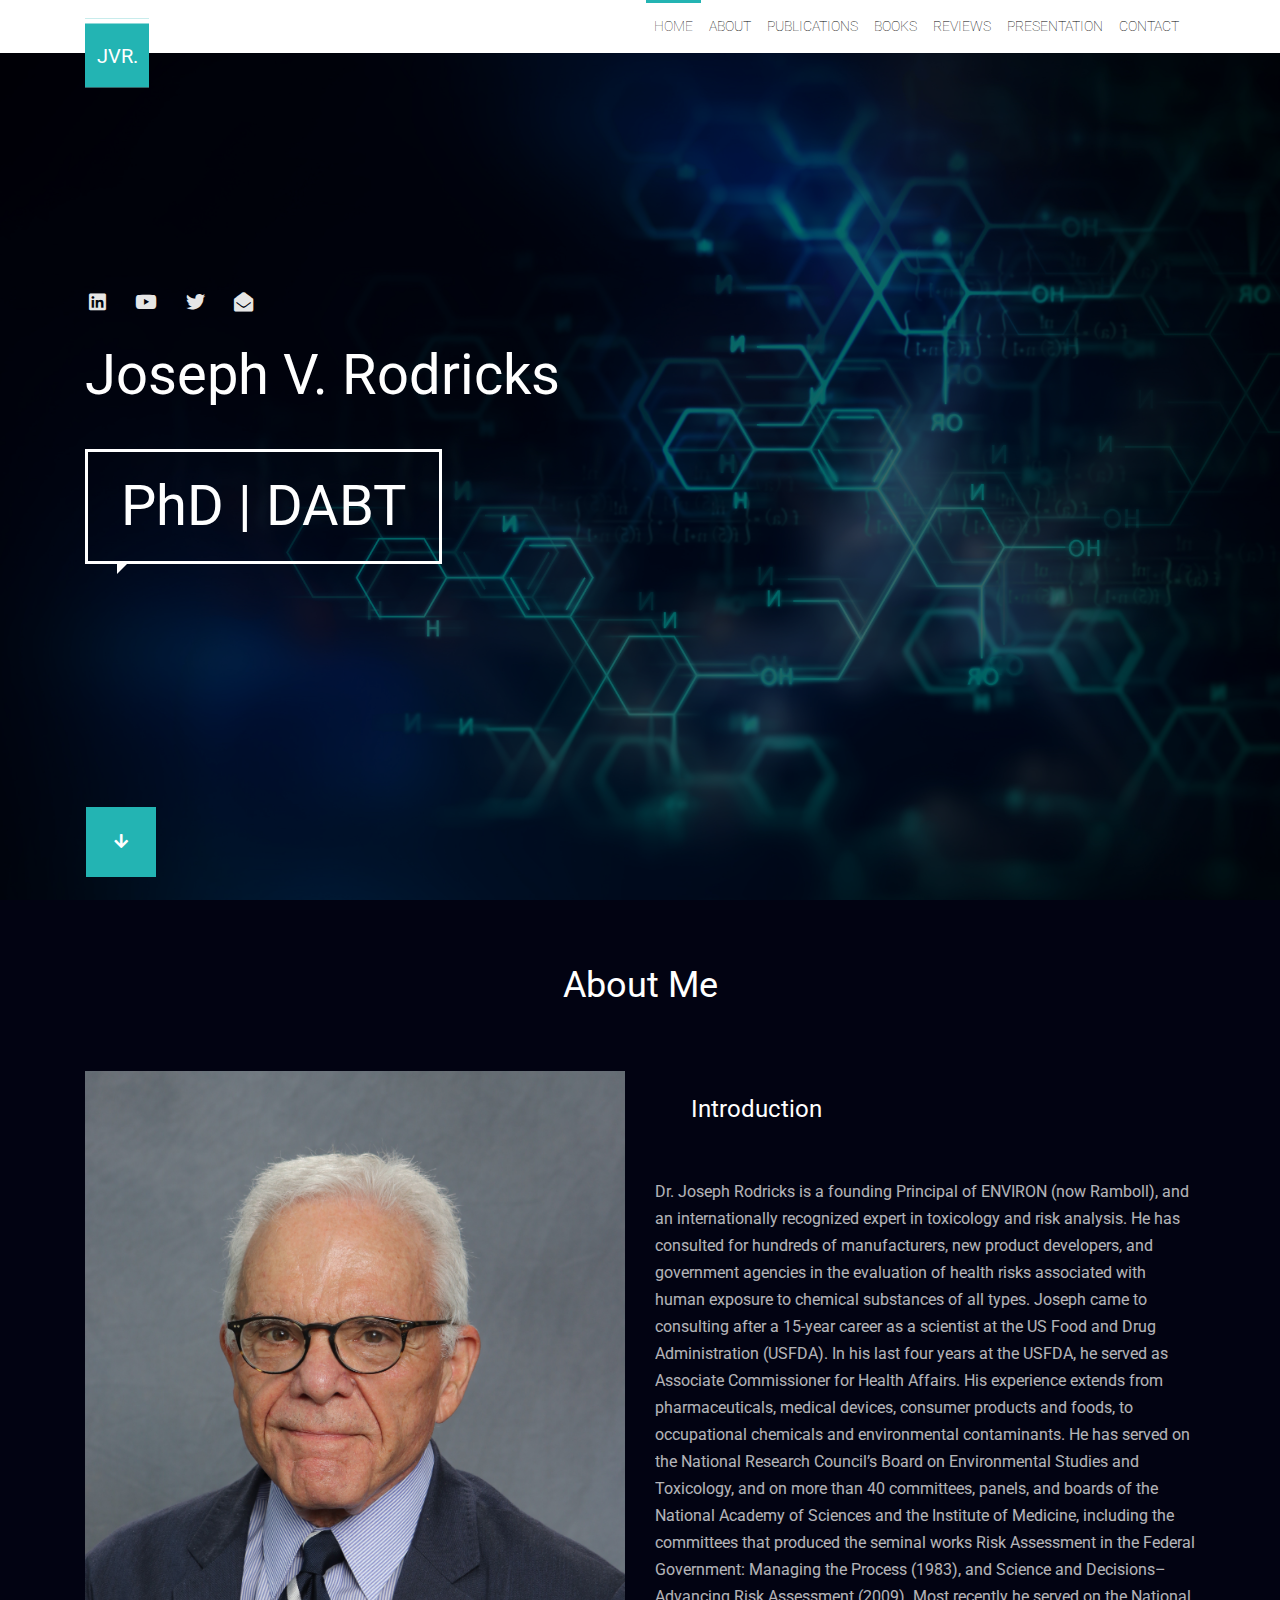
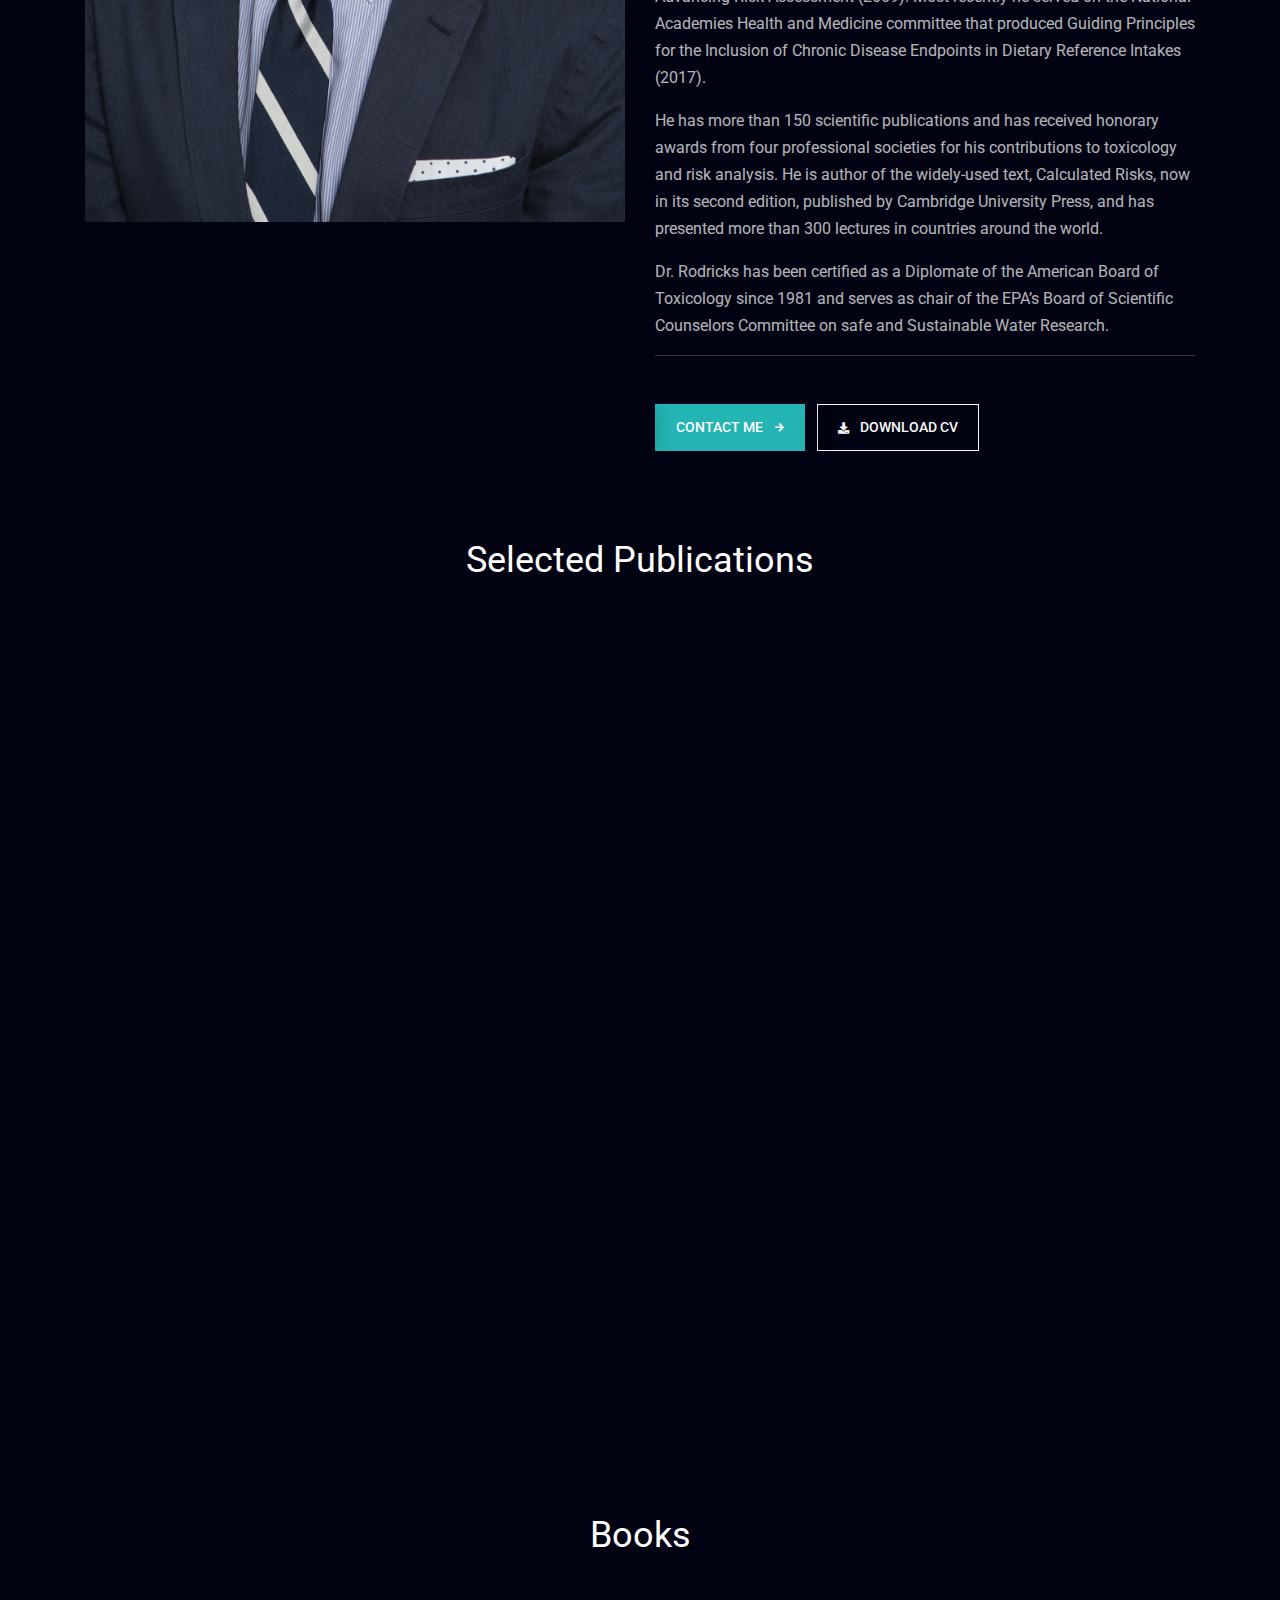
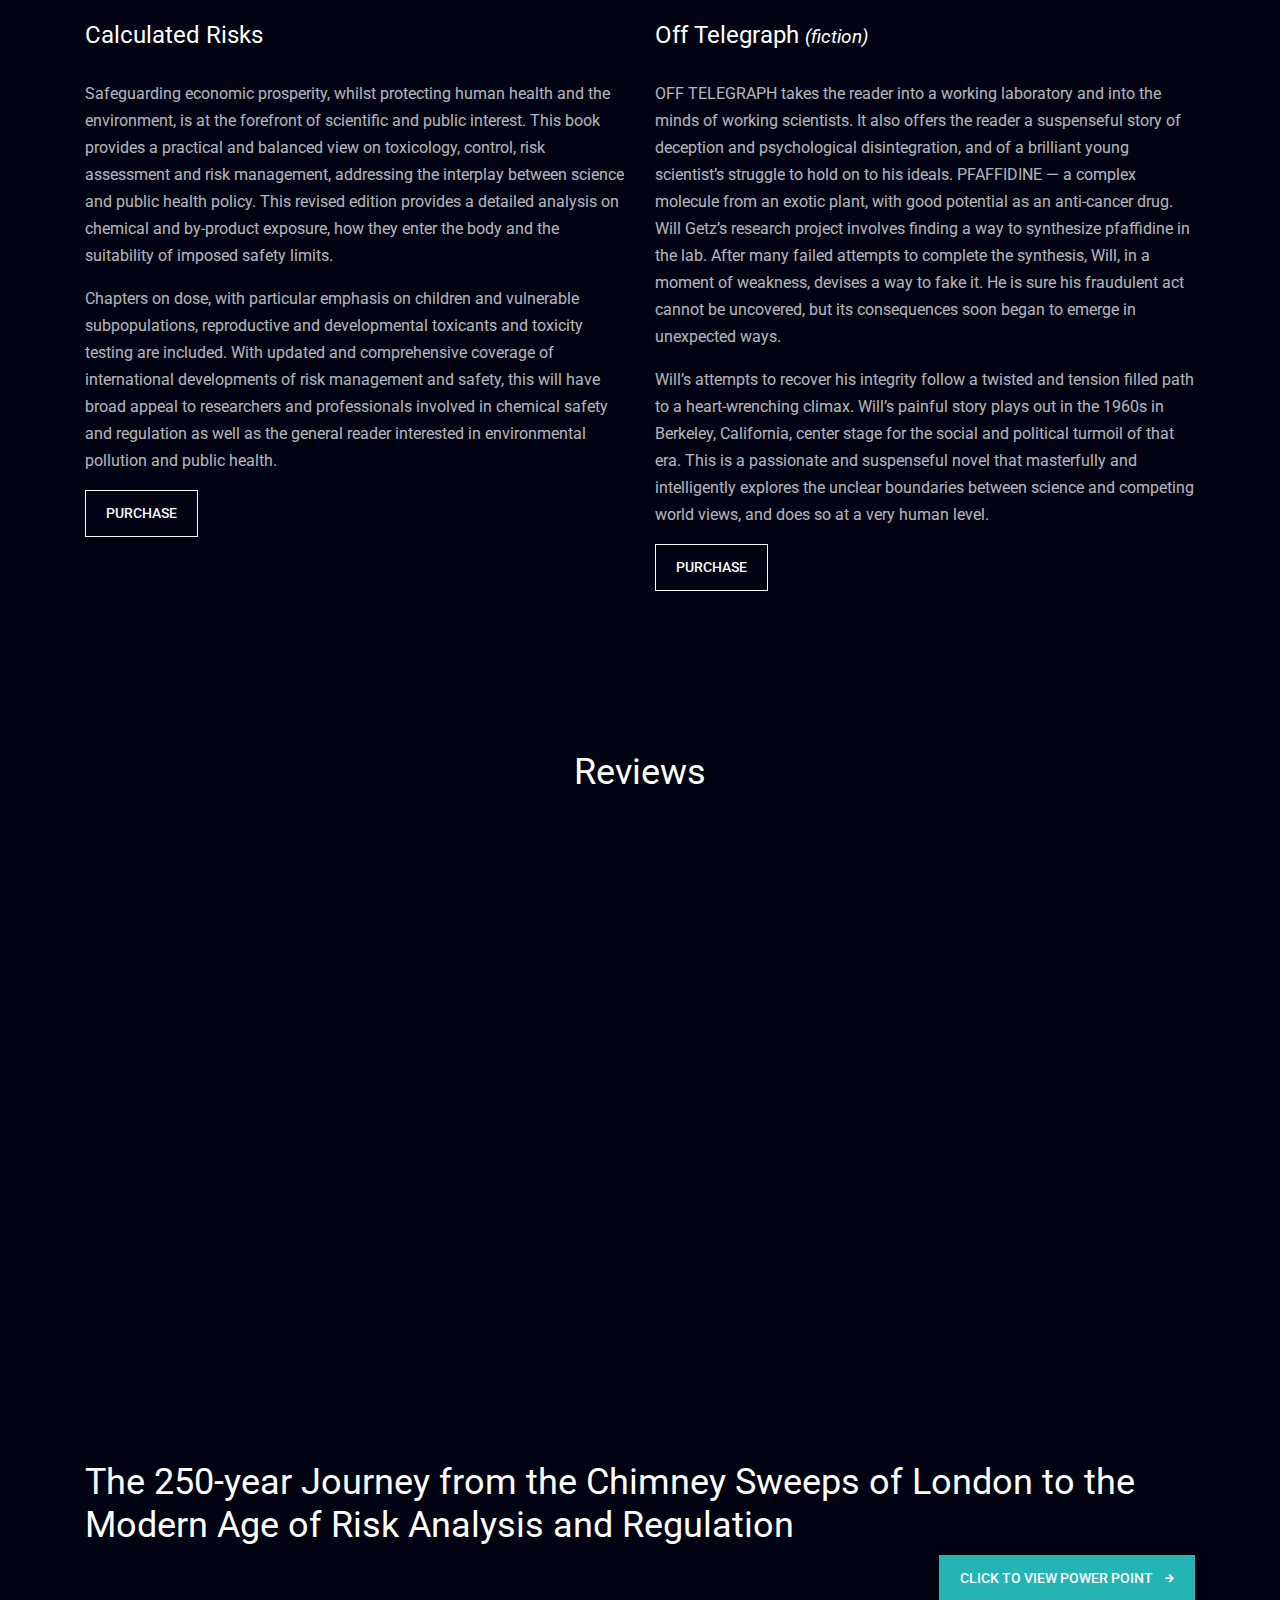
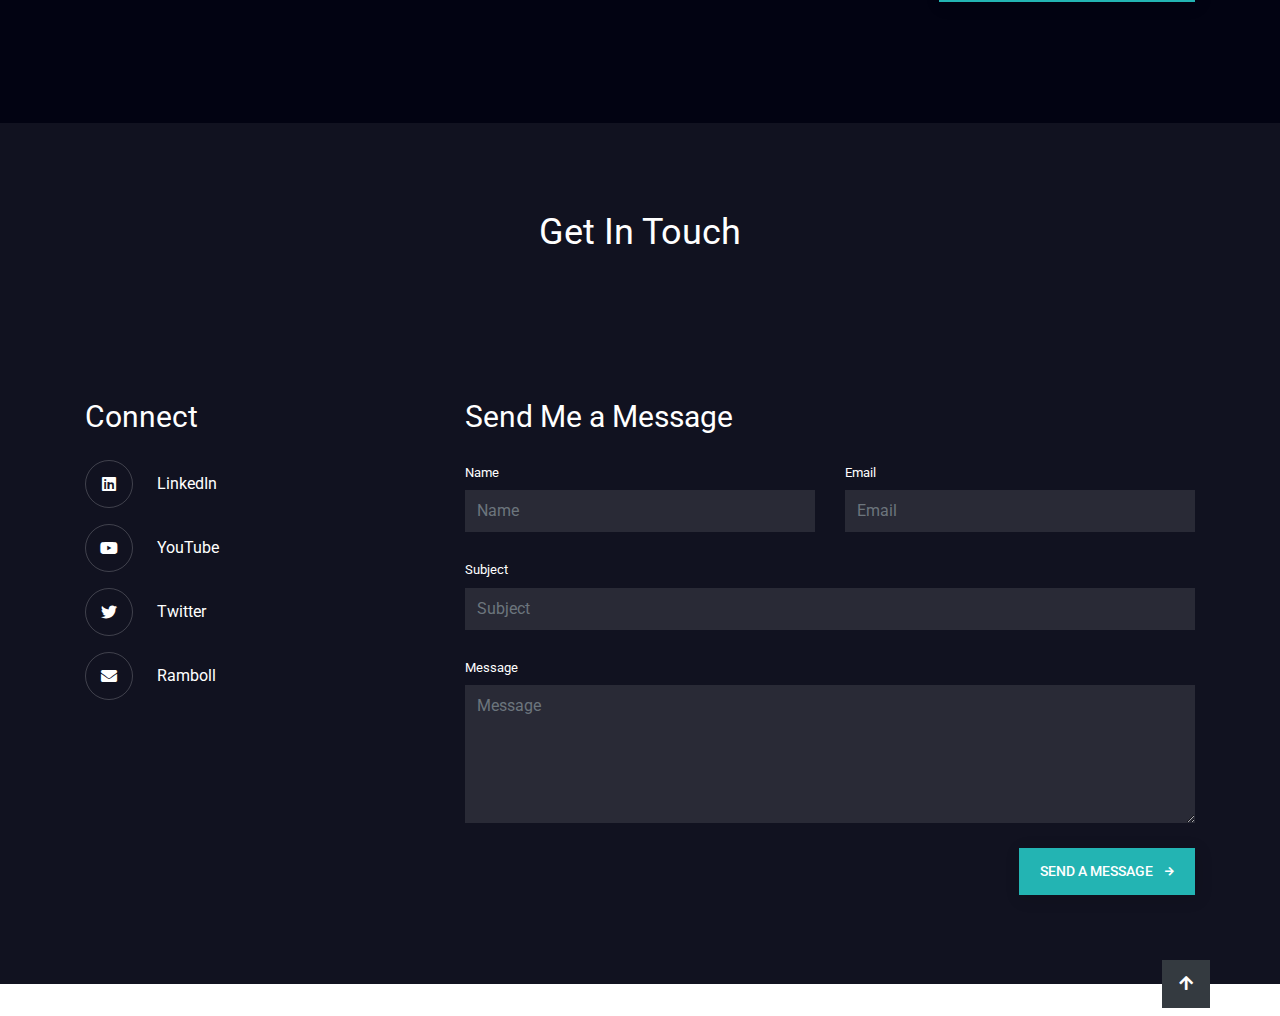
==== index.html @ 00467aeb "new" ====
<!doctype html>
<html lang="en">
<head>
	<meta charset="UTF-8">
    <meta name="viewport" content="width=device-width, initial-scale=1, shrink-to-fit=no">
	<meta name="author" content="ThemeStarz">

    <link rel="stylesheet" href="https://fonts.googleapis.com/css?family=Roboto:400,500,700">
    <link rel="stylesheet" href="assets/bootstrap/css/bootstrap.min.css" type="text/css">
    <link rel="stylesheet" href="assets/font-awesome/css/fontawesome-all.min.css">
    <link rel="stylesheet" href="assets/css/magnific-popup.css">
    <link rel="stylesheet" href="assets/css/odometer-theme-default.css">
    <link rel="stylesheet" href="assets/css/owl.carousel.min.css">
    <link rel="stylesheet" href="assets/css/style.css">
	<title>Joseph V. Rodricks</title>

</head>
<body data-spy="scroll" data-target=".navbar" class="has-loading-screen">
    <div class="ts-page-wrapper" id="page-top">

        <nav class="navbar navbar-expand-lg navbar-light fixed-top bg-white">
            <div class="container">
                <a class="navbar-brand ts-push-down__50 position-absolute ts-bottom__0 bg-white pb-0 ts-z-index__1 ts-scroll" href="#page-top">

										<div class="square">
											<h4>JVR.</h4>
										</div>
                </a>

                <button class="navbar-toggler" type="button" data-toggle="collapse" data-target="#navbarNavAltMarkup" aria-controls="navbarNavAltMarkup" aria-expanded="false" aria-label="Toggle navigation">
                    <span class="navbar-toggler-icon"></span>
                </button>

                <div class="collapse navbar-collapse" id="navbarNavAltMarkup">
                    <div class="navbar-nav d-block d-lg-flex ml-auto text-right">
                        <a class="nav-item nav-link active ts-scroll" href="#page-top">Home <span class="sr-only">(current)</span></a>
												    <a class="nav-item nav-link ts-scroll" href="#about-me">About</a>
                        <a class="nav-item nav-link ts-scroll" href="#publications">Publications</a>

                        <a class="nav-item nav-link ts-scroll" href="#books">Books</a>
                        <a class="nav-item nav-link ts-scroll" href="#testimonials">Reviews</a>
                        <a class="nav-item nav-link ts-scroll" href="#presentation">Presentation</a>
                        <a class="nav-item nav-link ts-scroll mr-2" href="#form-contact">Contact</a>
                    </div>

                </div>

            </div>

        </nav>

        <div id="ts-hero" class="ts-animate-hero-items">
					<div class="blackOverlay"></div>

            <div class="container position-relative h-100 ts-align__vertical">
                <div class="row w-100">
                    <div class="col-md-8">

                        <figure class="ts-social-icons mb-4">
                            <a href="https://www.linkedin.com/in/joseph-rodricks-28b0461b/" target="_blank" class="mr-3">
                                <i class="fab fa-linkedin"></i>
                            </a>

														<a href="https://www.youtube.com/watch?v=58rFsQq-dE4&autoplay=1&app=desktop" target="_blank" class="mr-3">
																<i class="fab fa-youtube"></i>
														</a>

                            <a href="https://twitter.com/JVRodricks" target="_blank" class="mr-3">
                                <i class="fab fa-twitter"></i>
                            </a>
                            <a href="https://ramboll.com/contact/environ/jrodricks" target="_blank" class="mr-3">
                                <i class="fa fa-envelope-open"></i>
                            </a>

                        </figure>

                        <h1>Joseph V. Rodricks</h1>
                        <h1 class="ts-bubble-border">
                            <span class="ts-title-rotate">
                                <span class="active">PhD | DABT</span>
																<span>Principal</span>
																<span>Expert</span>
                                <span>Consultant</span>

                            </span>
                        </h1>

                    </div>

                </div>

                <a href="#about-me" class="ts-btn-effect position-absolute ts-bottom__0 ts-left__0 ts-scroll ml-3 mb-3">
                    <span class="ts-visible ts-circle__sm rounded-0 ts-bg-primary">
                        <i class="fa fa-arrow-down text-white"></i>
                    </span>
                    <span class="ts-hidden ts-circle__sm rounded-0">
                        <i class="fa fa-arrow-down text-white"></i>
                    </span>
                </a>

            </div>

            <div class="ts-background">
                <div class="ts-background-image" data-bg-image="assets/img/bg-hero.jpg"></div>
            </div>


        </div>

        <main id="ts-content">
					<section id="about-me" class="ts-block pb-4">
							<div class="container">
									<div class="ts-title text-center">
											<h2>About Me</h2>
									</div>
									<!--end ts-title-->
									<div class="row ts-align__vertical start">
											<div class="col-md-6">
													<img src="assets/img/profile.jpg" alt="" class="mw-100 mb-5">
											</div>
											<div class="col-md-6">
													<h4 class="ts-bubble-border">Introduction</h4>
													<p>
														Dr. Joseph Rodricks is a founding Principal of ENVIRON (now Ramboll), and an internationally recognized expert in toxicology and risk analysis. He has consulted for hundreds of manufacturers, new product developers, and government agencies in the evaluation of health risks associated with human exposure to chemical substances of all types. Joseph came to consulting after a 15-year career as a scientist at the US Food and Drug Administration (USFDA). In his last four years at the USFDA, he served as Associate Commissioner for Health Affairs. His experience extends from pharmaceuticals, medical devices, consumer products and foods, to occupational chemicals and environmental contaminants. He has served on the National Research Council’s Board on Environmental Studies and Toxicology, and on more than 40 committees, panels, and boards of the National Academy of Sciences and the Institute of Medicine, including the committees that produced the seminal works Risk Assessment in the Federal Government: Managing the Process (1983), and Science and Decisions–Advancing Risk Assessment (2009). Most recently he served on the National Academies Health and Medicine committee that produced Guiding Principles for the Inclusion of Chronic Disease Endpoints in Dietary Reference Intakes (2017).
													</p>
													<p>He has more than 150 scientific publications and has received honorary awards from four professional societies for his contributions to toxicology and risk analysis. He is author of the widely-used text, Calculated Risks, now in its second edition, published by Cambridge University Press, and has presented more than 300 lectures in countries around the world.</p>
													<p>Dr. Rodricks has been certified as a Diplomate of the American Board of Toxicology since 1981 and serves as chair of the EPA’s Board of Scientific Counselors Committee on safe and Sustainable Water Research.</p>

													<hr class="ts-hr-light mb-5">
													<a href="#contact" class="ts-btn-effect mr-2">
															<span class="ts-visible btn btn-primary ts-btn-arrow">Contact Me</span>
															<span class="ts-hidden btn btn-primary ts-btn-arrow" data-bg-color="#d44729">Contact Me</span>
													</a>
													<!--<a href="#contact" class="btn btn-primary ts-btn-arrow mr-2">Contact Me</a>-->
													<!--<a href="#contact" class="btn btn-outline-light ts-btn-border-light">-->
															<!--<i class="fa fa-download small mr-2"></i>-->
															<!--Download CV-->
													<!--</a>-->
													<div class="ts-btn-effect mr-2">
													<a href="#contact">
															<span class="ts-visible btn btn-outline-light">
																	<i class="fa fa-download small mr-2"></i>
																	Download CV
															</span>
														</a>
															<a href="assets/img/Rodricks.pdf" target="_blank">
															<span class="ts-hidden btn btn-light bg-white">
																	<i class="fa fa-download small mr-2"></i>
																	Download CV
															</span>
													</a>
												</div>
											</div>
									</div>
									<!--end row-->
							</div>
					</section>

            <section id="publications" class="ts-block ts-xs-text-center pb-0">
                <div class="container">
                    <div class="ts-title text-center">
                        <h2>Selected Publications</h2>
                    </div>

                    <div class="row">
                        <div class="col-sm-6 col-md-4 col-xl-4">
                            <div class="ts-item" data-animate="ts-fadeInUp">
                                <div class="ts-item-content">
                                    <div class="ts-item-header">
                                        <figure class="icon">
                                            <img src="assets/img/icon.png" alt="" class="img-responsive book">
                                        </figure>
                                        <!--end icon-->
                                    </div>
                                    <!--end ts-item-header-->
                                    <div class="ts-item-body">

                                        <p class="mb-0">
                                            When Risk Assessment Came to Washington: A Look Back
                                        </p>
                                    </div>

                                    <div class="ts-item-footer">
                                        <a href="https://journals.sagepub.com/doi/10.1177/1559325818824934" target="_blank"
																			 		class="ts-link-arrow-effect">
																					<!-- data-toggle="modal" data-target="#modal" -->
                                            <span>Read More</span>
                                        </a>
                                    </div>
                                    <!--end ts-item-footer-->
                                </div>
                                <!--end ts-item-content-->
                            </div>
                            <!--end ts-item-->
                        </div>
                        <!--end col-xl-4-->
                        <div class="col-sm-6 col-md-4 col-xl-4">
                            <div class="ts-item" data-animate="ts-fadeInUp" data-delay=".1s">
                                <div class="ts-item-content">
                                    <div class="ts-item-header">
                                        <figure class="icon">
                                          <img src="assets/img/icon.png" alt="" class="img-responsive book">
                                        </figure>
                                        <!--end icon-->
                                    </div>
                                    <!--end ts-item-header-->
                                    <div class="ts-item-body">
                                        <!-- <h4>Abstract</h4> -->
                                        <p class="mb-0">
                                            In Pursuit of Safety: One-Hundred Years of Toxicological Risk Assessment
                                        </p>
                                    </div>
                                    <!--end ts-item-body-->
                                    <div class="ts-item-footer">
                                        <a href="https://www.tandfonline.com/doi/abs/10.1080/10807039.2013.803413" target="_blank"  class="ts-link-arrow-effect">
                                            <span>Read More</span>
                                        </a>
                                    </div>
                                    <!--end ts-item-footer-->
                                </div>
                                <!--end ts-item-content-->
                            </div>
                            <!--end ts-item-->
                        </div>
                        <!--end col-xl-4-->
                        <div class="col-sm-6 col-md-4 col-xl-4">
                            <div class="ts-item" data-animate="ts-fadeInUp" data-delay=".2s">
                                <div class="ts-item-content">
                                    <div class="ts-item-header">
                                        <figure class="icon">
                                          <img src="assets/img/icon.png" alt="" class="img-responsive book">
                                        </figure>
                                        <!--end icon-->
                                    </div>
                                    <!--end ts-item-header-->
                                    <div class="ts-item-body">
                                        <!-- <h4>Chapter</h4> -->
                                        <p class="mb-0">
                                            Reference Guide on Exposure Science
                                        </p>
                                    </div>
                                    <!--end ts-item-body-->
                                    <div class="ts-item-footer">
                                        <a href="https://www.nap.edu/read/13163/chapter/11" target="_blank" class="ts-link-arrow-effect">
                                            <span>Read More</span>
                                        </a>
                                    </div>
                                    <!--end ts-item-footer-->
                                </div>
                                <!--end ts-item-content-->
                            </div>
                            <!--end ts-item-->
                        </div>
                        <!--end col-xl-4-->
                        <div class="col-sm-6 col-md-4 col-xl-4">
                            <div class="ts-item" data-animate="ts-fadeInUp" data-delay=".3s">
                                <div class="ts-item-content">
                                    <div class="ts-item-header">
                                        <figure class="icon">
                                              <img src="assets/img/icon.png" alt="" class="img-responsive book">
                                        </figure>
                                        <!--end icon-->
                                    </div>
                                    <!--end ts-item-header-->
                                    <div class="ts-item-body">
                                        <!-- <h4>Copy Writing</h4> -->
                                        <p class="mb-0">
                                        Leveraging Epidemiology to Improve Risk Assessment
                                        </p>
                                    </div>
                                    <!--end ts-item-body-->
                                    <div class="ts-item-footer">
                                        <a href="https://benthamopen.com/ABSTRACT/TOEPIJ-4-3" target="_blank" class="ts-link-arrow-effect">
                                            <span>Read More</span>
                                        </a>
                                    </div>
                                    <!--end ts-item-footer-->
                                </div>
                                <!--end ts-item-content-->
                            </div>
                            <!--end ts-item-->
                        </div>
                        <!--end col-xl-4-->
                        <div class="col-sm-6 col-md-4 col-xl-4">
                            <div class="ts-item" data-animate="ts-fadeInUp" data-delay=".4s">
                                <div class="ts-item-content">
                                    <div class="ts-item-header">
                                        <figure class="icon">
                                          <img src="assets/img/icon.png" alt="" class="img-responsive book">
                                        </figure>
                                        <!--end icon-->
                                    </div>
                                    <!--end ts-item-header-->
                                    <div class="ts-item-body">
                                        <!-- <h4></h4> -->
                                        <p class="mb-0">
                                          Application of a Key Events Dose-Response Analysis to Nutrients: A Case Study with Vitamin A
                                        </p>
                                    </div>
                                    <!--end ts-item-body-->
                                    <div class="ts-item-footer">
                                        <a href="https://www.ncbi.nlm.nih.gov/pmc/articles/PMC2840874/" target="_blank"  class="ts-link-arrow-effect">
                                            <span>Read More</span>
                                        </a>
                                    </div>
                                    <!--end ts-item-footer-->
                                </div>
                                <!--end ts-item-content-->
                            </div>
                            <!--end ts-item-->
                        </div>
                        <!--end col-xl-4-->
                        <div class="col-sm-6 col-md-4 col-xl-4">
                            <div class="ts-item" data-animate="ts-fadeInUp" data-delay=".5s">
                                <div class="ts-item-content">
                                    <div class="ts-item-header">
                                        <figure class="icon">
                                            <img src="assets/img/icon.png" alt="" class="img-responsive book">
                                        </figure>
                                        <!--end icon-->
                                    </div>
                                    <!--end ts-item-header-->
                                    <div class="ts-item-body">
                                        <!-- <h4></h4> -->
                                        <p class="mb-0">
                                          Significant Risk Decisions in Federal Regulatory Agencies
                                        </p>
                                    </div>
                                    <!--end ts-item-body-->
                                    <div class="ts-item-footer">
                                        <a href="https://ftp.cdc.gov/pub/Documents/OEL/12.%20Niemeier/References/Rodrcks_1987_Federal_agency_significant_risk_RegToxPharm.pdf" target="_blank" data-toggle="modal" data-target="#modal" class="ts-link-arrow-effect">
                                            <span>Read More</span>
                                        </a>
                                    </div>
                                    <!--end ts-item-footer-->
                                </div>
                                <!--end ts-item-content-->
                            </div>
                            <!--end ts-item-->
                        </div>
                        <!--end col-xl-4-->

												<div class="col-sm-6 col-md-4 col-xl-4">
														<div class="ts-item" data-animate="ts-fadeInUp" data-delay=".3s">
																<div class="ts-item-content">
																		<div class="ts-item-header">
																				<figure class="icon">
																							<img src="assets/img/icon.png" alt="" class="img-responsive book">
																				</figure>
																				<!--end icon-->
																		</div>
																		<!--end ts-item-header-->
																		<div class="ts-item-body">
																				<!-- <h4>Copy Writing</h4> -->
																				<p class="mb-0">
																			Evaluating Disease Causation in Humans Exposed to Toxic Substances
																				</p>
																		</div>
																		<!--end ts-item-body-->
																		<div class="ts-item-footer">
																				<a href="https://heinonline.org/HOL/LandingPage?handle=hein.journals/jlawp14&div=10&id=&page=" target="_blank" class="ts-link-arrow-effect">
																						<span>Read More</span>
																				</a>
																		</div>
																		<!--end ts-item-footer-->
																</div>
																<!--end ts-item-content-->
														</div>
														<!--end ts-item-->
												</div>
												<!--end col-xl-4-->
												<div class="col-sm-6 col-md-4 col-xl-4">
														<div class="ts-item" data-animate="ts-fadeInUp" data-delay=".4s">
																<div class="ts-item-content">
																		<div class="ts-item-header">
																				<figure class="icon">
																					<img src="assets/img/icon.png" alt="" class="img-responsive book">
																				</figure>
																				<!--end icon-->
																		</div>
																		<!--end ts-item-header-->
																		<div class="ts-item-body">
																				<!-- <h4></h4> -->
																				<p class="mb-0">
																				The occurrence and control of mycotoxins and mycotoxicoses
																				</p>
																		</div>
																		<!--end ts-item-body-->
																		<div class="ts-item-footer">
																				<a href="https://pubmed.ncbi.nlm.nih.gov/789134/" target="_blank" class="ts-link-arrow-effect">
																						<span>Read More</span>
																				</a>
																		</div>
																		<!--end ts-item-footer-->
																</div>
																<!--end ts-item-content-->
														</div>
														<!--end ts-item-->
												</div>
												<!--end col-xl-4-->
												<div class="col-sm-6 col-md-4 col-xl-4">
														<div class="ts-item" data-animate="ts-fadeInUp" data-delay=".5s">
																<div class="ts-item-content">
																		<div class="ts-item-header">
																				<figure class="icon">
																						<img src="assets/img/icon.png" alt="" class="img-responsive book">
																				</figure>
																				<!--end icon-->
																		</div>
																		<!--end ts-item-header-->
																		<div class="ts-item-body">
																				<!-- <h4></h4> -->
																				<p class="mb-0">
																						FDA's ban of the use of DES in meat production a case study
																				</p>
																		</div>
																		<!--end ts-item-body-->
																		<div class="ts-item-footer">
																				<a href="https://link.springer.com/article/10.1007/BF01530530#page-1" target="_blank" class="ts-link-arrow-effect">
																						<span>Read More</span>
																				</a>
																		</div>
																		<!--end ts-item-footer-->
																</div>
																<!--end ts-item-content-->
														</div>
														<!--end ts-item-->
												</div>
												<!--end col-xl-4-->

                    </div>
                    <!--end row-->
                </div>
                <!--end container-->
            </section>


            <section id="books" class="ts-block pb-5">
                <div class="container">
                    <div class="ts-title text-center">
                        <h2>Books</h2>
                    </div>


                    <div class="row">
                        <div class="col-md-6">
													  <h4>Calculated Risks</h4>
                            <p>
                            Safeguarding economic prosperity, whilst protecting human health and the environment, is at the forefront of scientific and public interest. This book provides a practical and balanced view on toxicology, control, risk assessment and risk management, addressing the interplay between science and public health policy. This revised edition provides a detailed analysis on chemical and by-product exposure, how they enter the body and the suitability of imposed safety limits.</p>
														<p>Chapters on dose, with particular emphasis on children and vulnerable subpopulations, reproductive and developmental toxicants and toxicity testing are included. With updated and comprehensive coverage of international developments of risk management and safety, this will have broad appeal to researchers and professionals involved in chemical safety and regulation as well as the general reader interested in environmental pollution and public health.
                            </p>

                            <a href="https://www.amazon.com/Calculated-Risks-Toxicity-Chemicals-Environment/dp/0521788781" target="_blank" class="btn btn-outline-light mb-5">Purchase</a>
                        </div>
                        <!--end col-md-6-->
												<div class="col-md-6">
													<h4>Off Telegraph	<span class="small"><em>(fiction)</em></span></h4>

												<p>OFF TELEGRAPH takes the reader into a working laboratory and into the minds of working scientists. It also offers the reader a suspenseful story of deception and psychological disintegration, and of a brilliant young scientist’s struggle to hold on to his ideals. PFAFFIDINE — a complex molecule from an exotic plant, with good potential as an anti-cancer drug. Will Getz’s research project involves finding a way to synthesize pfaffidine in the lab. After many failed attempts to complete the synthesis, Will, in a moment of weakness, devises a way to fake it. He is sure his fraudulent act cannot be uncovered, but its consequences soon began to emerge in unexpected ways.</p>
												<p>Will’s attempts to recover his integrity follow a twisted and tension filled path to a heart-wrenching climax. Will’s painful story plays out in the 1960s in Berkeley, California, center stage for the social and political turmoil of that era. This is a passionate and suspenseful novel that masterfully and intelligently explores the unclear boundaries between science and competing world views, and does so at a very human level.</p>

														<a href="https://www.amazon.com/Off-Telegraph-Novel-Berkeley-Sixties/dp/146362395X/ref=sr_1_1?dchild=1&keywords=off+telegraph&qid=1597096318&sr=8-1" target="_blank" class="btn btn-outline-light mb-5">Purchase</a>
												</div>
                        <!--end col-md-6-->
                    </div>
                    <!--end row-->
                </div>
                <!--end container-->
            </section>





            <section id="testimonials" class="ts-block text-center pb-5">
                <div class="container">
                    <div class="ts-title">
                        <h2>Reviews</h2>
                    </div>
                    <!--end ts-title-->
                    <div class="row">
                        <div class="col-md-8 offset-md-2">
                            <div class="owl-carousel" data-owl-dots="1" data-owl-loop="1" data-animate="ts-fadeInUp">
                                <div class="slide mb-5">
                                    <figure class="d-inline-block p-3 ts-bg-primary text-white ts-has-talk-arrow">
                                        <i class="fa fa-quote-right"></i>
                                    </figure>
                                    <p class="ts-h5 text-left">
                                Calculated Risks demystifies the science and policies of risk assessment. It has become a staple in risk education, and is essential reading for students and professionals in public health, environmental protection, and public policy.
                                    </p>

                                    <h5>Thomas A. Burke</h5>
                                    <h6 class="ts-opacity__40">Johns Hopkins University</h6>
                                </div>
																<div class="slide mb-5">
																		<figure class="d-inline-block p-3 ts-bg-primary text-white ts-has-talk-arrow">
																				<i class="fa fa-quote-right"></i>
																		</figure>
																		<p class="ts-h5 text-left">
																		Rodricks' book needs to be read by every medical scientist with any concern for public health issues as well as by environmental and food safety campaigners. It will sharpen debating skills enormously, broaden understanding of risk through chemicals and reveal not a few idiocies. Rodricks tells the scientists, the campaigners and the concerned citizens what they need to know. And they won't even need a dictionary. Dose-response curves, thresholds, environmental epidemiology and drug metabolism are all covered in simple and, at times, humorous terms. Toxicology is delightful - an art as well as science. Rodricks covers both.

																		</p>

																		<h5>Simon Wolff</h5>
																		<h6 class="ts-opacity__40">New Scientist Review</h6>
																</div>
                                <div class="slide mb-5">
                                    <figure class="d-inline-block p-3 ts-bg-primary text-white ts-has-talk-arrow">
                                        <i class="fa fa-quote-right"></i>
                                    </figure>
                                    <p class="ts-h5 text-left">
																			When the author starts playing with the idea that sometimes what's false may be true and what's true may be false, you get into the book. The poor protagonist, a Berkeley 60s version of Raskolnikov, commits a crime against science, then broods, and broods some more, so deeply entrenched is the scientific code in his brain and being. But when he morphs from scientific malefactor to scientific martyr, he has the greatest difficulty making either his crime or his confession stick. So how does the book measure up to Allegra Goodman's best-seller, Intuition, which also is about scientific misconduct? On the one hand, it doesn't, but it might have, had an editor squeezed the bejesus out of it, and squeezed it again until it carbonized, and again till it sparkled. On the other hand, Allegra Goodman doesn't approach the variety of themes Rodricks introduces: the Catholic church, family, Cabalistic plots against science, food, sexuality, murder... well, have a look.

                                    </p>

                                    <h5>Philip Nolan</h5>

                                </div>
                                <!--end slide-->
                            </div>
                            <!--end owl-carousel-->
                        </div>
                        <!--end col-md-8-->
                    </div>
                    <!--end row-->
                </div>
                <!--end container-->
            </section>
						<section class="ts-block" id="presentation">
								<div class="container ts-promo-numbers">

										<div class="row">
												<div class="col-sm-12">
													<div class="ts-title text-left">
														<h2>
															The 250-year Journey from the Chimney Sweeps of London to the Modern Age of Risk Analysis and Regulation</h2>

														<a href="power-point.html">
															<button type="submit" class="btn btn-primary float-right ts-btn-arrow topMobile"><div class="status"><i class="fas fa-circle-notch fa-spin spinner"></i></div><span>Click to view Power Point</span></button>
														</a>

                    </div>
									</div>
								</div>


										</div>

						</section>




        </main>

        <footer id="ts-footer" class="mt-5">

            <section id="contact" class="ts-block ts-separate-bg-element" data-bg-image="assets/img/bg-man-wall.jpg" data-bg-image-opacity=".1">
                <div class="container">
                    <div class="ts-title text-center">
                        <h2 class="ts-bubble-border">Get In Touch</h2>
                    </div>



                    <div class="pt-5">
                        <div class="row">
                            <div class="col-md-4">
                                <h3>Connect</h3>
                                <div class="ts-column-count-sm-2">

																	<a href="https://www.linkedin.com/in/joseph-rodricks-28b0461b/" target="_blank" class="mb-3 d-flex text-white ts-align__vertical">
																	<span class="ts-circle__xs border border-white ts-border-light mr-4">
																			<i class="fab fa-linkedin"></i>
																	</span>
																			<span>LinkedIn</span>
																	</a>

																	<a href="https://www.youtube.com/watch?v=58rFsQq-dE4&autoplay=1&app=desktop" target="_blank" class="mb-3 d-flex text-white ts-align__vertical">
																	<span class="ts-circle__xs border border-white ts-border-light mr-4">
																			<i class="fab fa-youtube"></i>
																	</span>
																			<span>YouTube</span>
																	</a>


                                    <a href="https://twitter.com/JVRodricks" target="_blank" class="mb-3 d-flex text-white ts-align__vertical">
                                    <span class="ts-circle__xs border border-white ts-border-light mr-4">
                                        <i class="fab fa-twitter"></i>
                                    </span>
                                        <span>Twitter</span>
                                    </a>

                                    <a href="https://ramboll.com/contact/environ/jrodricks" target="_blank" class="mb-3 d-flex text-white ts-align__vertical">
                                    <span class="ts-circle__xs border border-white ts-border-light mr-4">
                                        <i class="fa fa-envelope"></i>
                                    </span>
                                        <span>Ramboll</span>
                                    </a>



                                </div>
                            </div>

                            <div class="col-md-8">
                                <h3>Send Me a Message</h3>
                                <form id="form-contact" method="post" class="clearfix ts-form ts-form-email" action="https://formspree.io/jrodricks@ramboll.com">
                                    <div class="row">
                                        <div class="col-md-6 col-sm-6">
                                            <div class="form-group">
                                                <label for="form-contact-name">Name</label>
                                                <input type="text" class="form-control" name="name" placeholder="Name">
                                            </div>

                                        </div>

                                        <div class="col-md-6 col-sm-6">
                                            <div class="form-group">
                                                <label for="form-contact-email">Email</label>
                                                <input type="email" class="form-control" name="email" placeholder="Email">
                                            </div>

                                        </div>

                                    </div>

                                    <div class="form-group">
                                        <label for="form-contact-subject">Subject</label>
                                        <input type="text" class="form-control"  name="subject" placeholder="Subject">
                                    </div>

                                    <div class="row">
                                        <div class="col-md-12">
                                            <div class="form-group">
                                                <label for="form-contact-message">Message</label>
                                                <textarea class="form-control" rows="5" name="message" placeholder="Message"></textarea>
                                            </div>

                                        </div>

                                    </div>

                                    <div class="form-group clearfix">
                                        <button type="submit" class="btn btn-primary float-right ts-btn-arrow">Send a Message</button>
                                    </div>

                                    <div class="form-contact-status"></div>
                                </form>

                            </div>
                        </div>
                        <!--end row-->
                    </div>
                </div>
                <!--end container-->
            </section>
            <!--end #contact-->

            <div class="text-dark bg-white">
                <div class="container py-3 position-relative">

                    <a href="#page-top" class="ts-circle__xs rounded-0 bg-dark position-absolute ts-right__0 ts-top__0 ts-push-up__50 ts-scroll">
                        <i class="fa fa-arrow-up text-white"></i>
                    </a>
                </div>
            </div>

        </footer>


    </div>


	<script src="assets/js/custom.hero.js"></script>
	<script src="assets/js/jquery-3.3.1.min.js"></script>
	<script src="assets/js/popper.min.js"></script>
	<script src="assets/bootstrap/js/bootstrap.min.js"></script>
    <script src="assets/js/imagesloaded.pkgd.min.js"></script>
	<script src="assets/js/isInViewport.jquery.js"></script>
	<script src="assets/js/jquery.magnific-popup.min.js"></script>
	<script src="assets/js/scrolla.jquery.min.js"></script>
	<!-- <script src="assets/js/jquery.validate.min.js"></script>
	<script src="assets/js/jquery-validate.bootstrap-tooltip.min.js"></script> -->
	<script src="assets/js/odometer.min.js"></script>
	<script src="assets/js/owl.carousel.min.js"></script>
    <script src="assets/js/custom.js"></script>

</body>
</html>
---- assets/css/odometer-theme-default.css ----
.odometer.odometer-auto-theme, .odometer.odometer-theme-default {
  display: inline-block;
  vertical-align: middle;
  *vertical-align: auto;
  *zoom: 1;
  *display: inline;
  position: relative;
}
.odometer.odometer-auto-theme .odometer-digit, .odometer.odometer-theme-default .odometer-digit {
  display: inline-block;
  vertical-align: middle;
  *vertical-align: auto;
  *zoom: 1;
  *display: inline;
  position: relative;
}
.odometer.odometer-auto-theme .odometer-digit .odometer-digit-spacer, .odometer.odometer-theme-default .odometer-digit .odometer-digit-spacer {
  display: inline-block;
  vertical-align: middle;
  *vertical-align: auto;
  *zoom: 1;
  *display: inline;
  visibility: hidden;
}
.odometer.odometer-auto-theme .odometer-digit .odometer-digit-inner, .odometer.odometer-theme-default .odometer-digit .odometer-digit-inner {
  text-align: left;
  display: block;
  position: absolute;
  top: 0;
  left: 0;
  right: 0;
  bottom: 0;
  overflow: hidden;
}
.odometer.odometer-auto-theme .odometer-digit .odometer-ribbon, .odometer.odometer-theme-default .odometer-digit .odometer-ribbon {
  display: block;
}
.odometer.odometer-auto-theme .odometer-digit .odometer-ribbon-inner, .odometer.odometer-theme-default .odometer-digit .odometer-ribbon-inner {
  display: block;
  -webkit-backface-visibility: hidden;
}
.odometer.odometer-auto-theme .odometer-digit .odometer-value, .odometer.odometer-theme-default .odometer-digit .odometer-value {
  display: block;
  -webkit-transform: translateZ(0);
}
.odometer.odometer-auto-theme .odometer-digit .odometer-value.odometer-last-value, .odometer.odometer-theme-default .odometer-digit .odometer-value.odometer-last-value {
  position: absolute;
}
.odometer.odometer-auto-theme.odometer-animating-up .odometer-ribbon-inner, .odometer.odometer-theme-default.odometer-animating-up .odometer-ribbon-inner {
  -webkit-transition: -webkit-transform 2s;
  -moz-transition: -moz-transform 2s;
  -ms-transition: -ms-transform 2s;
  -o-transition: -o-transform 2s;
  transition: transform 2s;
}
.odometer.odometer-auto-theme.odometer-animating-up.odometer-animating .odometer-ribbon-inner, .odometer.odometer-theme-default.odometer-animating-up.odometer-animating .odometer-ribbon-inner {
  -webkit-transform: translateY(-100%);
  -moz-transform: translateY(-100%);
  -ms-transform: translateY(-100%);
  -o-transform: translateY(-100%);
  transform: translateY(-100%);
}
.odometer.odometer-auto-theme.odometer-animating-down .odometer-ribbon-inner, .odometer.odometer-theme-default.odometer-animating-down .odometer-ribbon-inner {
  -webkit-transform: translateY(-100%);
  -moz-transform: translateY(-100%);
  -ms-transform: translateY(-100%);
  -o-transform: translateY(-100%);
  transform: translateY(-100%);
}
.odometer.odometer-auto-theme.odometer-animating-down.odometer-animating .odometer-ribbon-inner, .odometer.odometer-theme-default.odometer-animating-down.odometer-animating .odometer-ribbon-inner {
  -webkit-transition: -webkit-transform 2s;
  -moz-transition: -moz-transform 2s;
  -ms-transition: -ms-transform 2s;
  -o-transition: -o-transform 2s;
  transition: transform 2s;
  -webkit-transform: translateY(0);
  -moz-transform: translateY(0);
  -ms-transform: translateY(0);
  -o-transform: translateY(0);
  transform: translateY(0);
}

.odometer.odometer-auto-theme, .odometer.odometer-theme-default {
  font-family: "Helvetica Neue", sans-serif;
  line-height: 1.1em;
}
.odometer.odometer-auto-theme .odometer-value, .odometer.odometer-theme-default .odometer-value {
  text-align: center;
}
---- assets/css/style.css ----
body {
    color: #fff;
    background-color: #020312;
    font-family: 'Roboto', sans-serif;
    font-size: 1rem;
    margin: 0;
    padding: 0;
}

html {
    font-size: 80%;
}

h1, h2, h3, h4, h5 {
    font-weight: 400;
}

h1, .ts-h1 {
    font-size: 2.5rem;
}

h2, .ts-h2 {
    font-size: 1.5rem;
}

h3, .ts-h3 {
    font-size: 1.25rem;
    margin-bottom: 1.5625rem;
}

h4, .ts-h4 {
    margin-bottom: 1.875rem;
}

h5, .ts-h5 {
    font-size: 1.125rem;
}

h6, .ts-h6 {
    font-size: 1rem;
}

.book {
  max-width:60px;
}

[data-animate] {
    opacity: 0;
    animation-fill-mode: forwards;
    animation-duration: .6s;
    animation-timing-function: ease;
}

/* Fade In Up */

@keyframes ts-fadeInUp {
    from {
        opacity: 0;
        transform: translate3d(0, 1.25rem, 0);
    }

    to {
        opacity: 1;
        transform: translate3d(0, 0, 0);
    }
}

.ts-fadeInUp {
    animation-name: ts-fadeInUp;
}

/* Fade In Down */

@keyframes ts-fadeInDown {
    from {
        opacity: 0;
        transform: translate3d(0, -1.25rem, 0);
    }

    to {
        opacity: 1;
        transform: translate3d(0, 0, 0);
    }
}

.ts-fadeInDown {
    animation-name: ts-fadeInDown;
}

/* Fade In Left */

@keyframes ts-fadeInLeft {
    from {
        opacity: 0;
        transform: translate3d(-1.25rem, 0, 0);
    }

    to {
        opacity: 1;
        transform: translate3d(0, 0, 0);
    }
}

.ts-fadeInLeft {
    animation-name: ts-fadeInLeft;
}

/* Fade In Right */

@keyframes ts-fadeInRight {
    from {
        opacity: 0;
        transform: translate3d(1.25rem, 0, 0);
    }

    to {
        opacity: 1;
        transform: translate3d(0, 0, 0);
    }
}

.ts-fadeInRight {
    animation-name: ts-fadeInRight;
}

/* Zoom In */

@keyframes ts-zoomIn {
    from {
        opacity: 0;
        transform: scale(.5);
    }

    to {
        opacity: 1;
        transform: scale(1);
    }
}

.ts-zoomIn {
    animation-name: ts-zoomIn;
}

/* Zoom Out In */

@keyframes ts-zoomOutIn {
    from {
        opacity: 0;
        transform: scale(1.1);
    }

    to {
        opacity: 1;
        transform: scale(1);
    }
}

.ts-zoomOutIn {
    animation-name: ts-zoomOutIn;
}

/* Zoom In Short */

@keyframes ts-zoomInShort {
    from {
        opacity: 0;
        transform: scale(.9);
    }

    to {
        opacity: 1;
        transform: scale(1);
    }
}

.ts-zoomInShort {
    animation-name: ts-zoomInShort;
}

/* -- Align */

.ts-align__vertical {
    display: flex;
    align-items: center;
}

.ts-align__vertical.start {
    display: flex;
    align-items: flex-start;
}


/*-------------------------------------------
  -- Borders
-------------------------------------------*/

.ts-border-radius__sm {
    border-radius: .125rem;
    overflow: hidden;
}

.ts-border-radius__md {
    border-radius: .25rem;
    overflow: hidden;
}

.ts-border-radius__lg {
    border-radius: .5rem;
    overflow: hidden;
}

.ts-border-radius__xl {
    border-radius: .75rem;
    overflow: hidden;
}

.ts-border-radius__pill {
    border-radius: 6.25rem !important;
    overflow: hidden;
}

.ts-border-radius__round-shape {
    border-radius: 187.5rem;
    overflow: hidden;
}

.ts-border-none {
    border: none;
}

.ts-border-bottom {
    border-bottom: .0625rem solid rgba(0, 0, 0, .1);
}

.ts-border-muted {
    border-color: rgba(25, 25, 25, .1) !important;
}

.ts-border-light {
    border-color: rgba(255, 255, 255, .2) !important;
}

.ts-font-color__white {
    color: #fff;
}

.ts-font-color__black {
    color: #000;
}

.ts-font-color__primary {
    color: #23b4b3;
}

.ts-bg-primary {
    background-color: #23b4b3;
}

.ts-column-count-2 {
    column-count: 2;
}

.ts-column-count-3 {
    column-count: 3;
}

.ts-column-count-4 {
    column-count: 4;
}

/*-------------------------------------------
  -- Background
-------------------------------------------*/

[data-bg-image] {
    background-size: cover;
    background-position: 50%;
}

.ts-background {
    bottom: 0;
    left: 0;
    height: 100%;
    overflow: hidden;
    position: absolute;
    width: 100%;
    z-index: -2;
}

.ts-background .ts-background {
    height: 100%;
    width: 100%;
}

.ts-background-repeat {
    background-repeat: repeat;
    background-size: inherit;
}

.ts-background-repeat .ts-background-image {
    background-repeat: repeat;
    background-size: inherit;
}

.ts-background-image, .ts-img-into-bg {
    background-repeat: no-repeat;
    background-size: cover;
    background-position: 50%;
    height: 100%;
    overflow: hidden;
    width: 100%;
}

.ts-background-image img, .ts-img-into-bg img {
    display: none;
}

.ts-background-original-size {
    background-size: inherit;
}

.ts-background-size-cover {
    background-size: cover;
}

.ts-background-size-contain {
    background-size: contain;
}

.ts-background-repeat-x {
    background-repeat: repeat-x;
}

.ts-background-repeat-y {
    background-repeat: repeat-y;
}

.ts-background-repeat-repeat {
    background-repeat: repeat;
    background-size: inherit;
}

.ts-background-position-top {
    background-position: top;
}

.ts-background-position-center {
    background-position: center;
}

.ts-background-position-bottom {
    background-position: bottom;
}

.ts-background-position-left {
    background-position-x: left !important;
}

.ts-background-position-right {
    background-position-x: right !important;
}

.ts-background-particles {
    height: 120%;
    left: 0;
    margin-left: -10%;
    margin-top: -10%;
    overflow: hidden;
    position: absolute;
    top: 0;
    width: 120%;
    z-index: 1;
}

.ts-background-is-dark {
    color: #fff;
}

.ts-background-is-dark .form-control {
    box-shadow: 0 0 0 .125rem rgba(255, 255, 255, .2);
}

.ts-background-is-dark .form-control:focus {
    box-shadow: 0 0 0 .125rem rgba(255, 255, 255, .4);
}

.ts-background-is-dark .ts-btn-border-muted {
    border-color: rgba(255, 255, 255, .1);
}

.ts-video-bg {
    height: 100%;
}

.ts-video-bg .fluid-width-video-wrapper {
    height: 100%;
}

/*-------------------------------------------
  -- Height
-------------------------------------------*/

.ts-height__50px {
    height: 3.125rem;
}

.ts-height__100px {
    height: 6.25rem;
}

.ts-height__150px {
    height: 9.375rem;
}

.ts-height__200px {
    height: 12.5rem;
}

.ts-height__250px {
    height: 15.625rem;
}

.ts-height__300px {
    height: 18.75rem;
}

.ts-height__350px {
    height: 21.875rem;
}

.ts-height__400px {
    height: 25rem;
}

.ts-height__450px {
    height: 28.125rem;
}

.ts-height__500px {
    height: 31.25rem;
}

.ts-height__600px {
    height: 37.5rem;
}

.ts-height__700px {
    height: 43.75rem;
}

.ts-height__800px {
    height: 50rem;
}

.ts-height__900px {
    height: 56.25rem;
}

.ts-height__1000px {
    height: 62.5rem;
}

/*-------------------------------------------
  -- Margin
-------------------------------------------*/

.ts-mt__0 {
    margin-top: 0 !important;
}

.ts-mr__0 {
    margin-right: 0 !important;
}

.ts-mb__0 {
    margin-bottom: 0 !important;
}

.ts-ml__0 {
    margin-left: 0 !important;
}

/*-------------------------------------------
  -- No Gutters - Removes padding from col*
-------------------------------------------*/

.no-gutters {
    margin-right: 0;
    margin-left: 0;
}

.no-gutters > .col, .no-gutters > [class*="col-"] {
    padding-right: 0;
    padding-left: 0;
}

/*-------------------------------------------
  -- Opacity
-------------------------------------------*/

.ts-opacity__5 {
    opacity: .05;
}

.ts-opacity__10 {
    opacity: .1;
}

.ts-opacity__20 {
    opacity: .2;
}

.ts-opacity__30 {
    opacity: .3;
}

.ts-opacity__40 {
    opacity: .4;
}

.ts-opacity__50 {
    opacity: .5;
}

.ts-opacity__60 {
    opacity: .6;
}

.ts-opacity__70 {
    opacity: .7;
}

.ts-opacity__80 {
    opacity: .8;
}

.ts-opacity__90 {
    opacity: .9;
}

/*-------------------------------------------
  -- Overflow
-------------------------------------------*/

.ts-overflow__hidden {
    overflow: hidden;
}

.ts-overflow__visible {
    overflow: visible;
}

/*-------------------------------------------
  -- Padding
-------------------------------------------*/

.ts-pt__0 {
    padding-top: 0 !important;
}

.ts-pr__0 {
    padding-right: 0 !important;
}

.ts-pb__0 {
    padding-bottom: 0 !important;
}

.ts-pl__0 {
    padding-left: 0 !important;
}

/*-------------------------------------------
  -- Position
-------------------------------------------*/

/* Top */

.ts-top__0 {
    top: 0%;
}

.ts-top__50 {
    top: 50%;
}

.ts-top__100 {
    top: 100%;
}

/* Right */

.ts-right__0 {
    right: 0%;
}

.ts-right__50 {
    right: 50%;
}

.ts-right__100 {
    right: 100%;
}

.ts-right__inherit {
    right: inherit;
}

/* Bottom */

.ts-bottom__0 {
    bottom: 0%;
}

.ts-bottom__50 {
    bottom: 50%;
}

.ts-bottom__100 {
    bottom: 100%;
}

/* Left */

.ts-left__0 {
    left: 0%;
}

.ts-left__50 {
    left: 50%;
}

.ts-left__100 {
    left: 100%;
}

.ts-left__inherit {
    left: inherit;
}

.ts-push-left__100 {
    transform: translateX(100%);
}

.ts-push-down__50 {
    transform: translateY(50%);
}

.ts-push-up__50 {
    transform: translateY(-50%);
}

/*-------------------------------------------
  -- Shadow
-------------------------------------------*/

.ts-shadow__sm {
    box-shadow: 0 .125rem .3125rem rgba(0, 0, 0, .1);
}

.ts-shadow__md {
    box-shadow: .125rem .1875rem .9375rem rgba(0, 0, 0, .15);
}

.ts-shadow__lg {
    box-shadow: .375rem .3125rem 1.5625rem rgba(0, 0, 0, .2);
}

.ts-shadow__none {
    box-shadow: none !important;
}

/*-------------------------------------------
  -- Typography
-------------------------------------------*/

a {
    color: #23b4b3;
    transition: .3s ease;
}

a:hover {
    color: #2cb0c7;
    text-decoration: none;
}

p {
    line-height: 1.6875rem;
    margin-bottom: 1rem;
    opacity: .7;
}

.ts-h5 {
  margin-top:1em;
}

.ts-font-weight__normal {
    font-weight: normal;
}

.ts-font-weight__light {
    font-weight: lighter;
}

.ts-font-weight__bold {
    font-weight: bold;
}

.ts-text-small {
    font-size: .8125rem !important;
}

.ts-xs-text-center {
}

/*-------------------------------------------
  -- Title
-------------------------------------------*/

.ts-title {
}

.ts-title h5 {
    font-weight: normal;
    opacity: .5;
}

/*-------------------------------------------
  -- Utilities
-------------------------------------------*/

.ts-element {
    position: relative;
}

/* Social Icons */

.ts-social-icons {
    font-size: 120%;
}

.ts-social-icons a {
    padding: .125rem .25rem;
    color: #e6e6e6;
}

.navbar-light .navbar-nav .nav-link {
    color: black;
    font-weight: 100 !important;
}

/* Overlay */

.ts-has-overlay {
    position: relative;
}

.ts-has-overlay:after {
    background-color: #000;
    content: "";
    height: 100%;
    left: 0;
    opacity: .5;
    position: absolute;
    top: 0;
    width: 100%;
    z-index: -1;
}

/* Flip x */

.ts-flip-x {
    transform: scaleY(-1);
}

/* Flip Y */

.ts-flip-y {
    transform: scaleX(-1);
}

.ts-has-talk-arrow {
    position: relative;
}

.ts-has-talk-arrow:after {
    border-style: solid;
    border-width: .625rem .625rem 0 0;
    border-color: #23b4b3 transparent transparent transparent;
    bottom: -0.625rem;
    content: "";
    left: 1rem;
    position: absolute;
}

.ts-video-bg {
    height: 100%;
}

.ts-video-bg .fluid-width-video-wrapper {
    height: 100%;
}

.ts-video-bg iframe {
    border: 0;
    height: 100%;
    width: 100%;
}

/*-------------------------------------------
  -- Width
-------------------------------------------*/

.ts-width__10px {
    width: .625rem;
}

.ts-width__20px {
    width: 1.25rem;
}

.ts-width__30px {
    width: 1.875rem;
}

.ts-width__40px {
    width: 2.5rem;
}

.ts-width__50px {
    width: 3.125rem;
}

.ts-width__100px {
    width: 6.25rem;
}

.ts-width__200px {
    width: 12.5rem;
}

.ts-width__300px {
    width: 18.75rem;
}

.ts-width__400px {
    width: 25rem;
}

.ts-width__500px {
    width: 31.25rem;
}

.ts-width__inherit {
    width: inherit !important;
}

.ts-width__auto {
    width: auto !important;
}

/*-------------------------------------------
  -- Z-index
-------------------------------------------*/

.ts-z-index__-1 {
    z-index: -1 !important;
}

.ts-z-index__0 {
    z-index: 0 !important;
}

.ts-z-index__1 {
    z-index: 1 !important;
}

.ts-z-index__2 {
    z-index: 2 !important;
}

.ts-z-index__1000 {
    z-index: 1000 !important;
}

/***********************************************************************************************************************
C. Components
***********************************************************************************************************************/

/*-------------------------------------------
  -- Block
-------------------------------------------*/

.ts-block {
    padding-bottom: 5rem;
    padding-top: 5rem;
    position: relative;
    /*
  &:after {
    background-image: url("data:image/svg+xml,%3csvg xmlns='http://www.w3.org/2000/svg'  width='103.987' height='105.599'%3E%3cpath fill='var(--color-primary-svg)' d='M101.017 45.961c-10.338 22.34-33.156 61.239-62.326 59.586-31.984-1.803-44.52-48.772-36.182-73.996 15.682-47.439 120.287-40.376 98.508 14.41-10.998 23.766 1.923-4.836 0 0z'/%3E%3c/svg%3E");
  }
  */
}

.ts-block-inside {
    padding: 1.25rem;
    position: relative;
}

section {
    position: relative;
}

/*-------------------------------------------
  -- Blockquote
-------------------------------------------*/

blockquote {
    font-size: 1.125rem;
    position: relative;
    padding-bottom: 2rem;
}

blockquote [class*="ts-circle"] {
    box-shadow: .375rem .3125rem 1.5625rem rgba(0, 0, 0, .2);
    position: relative;
    z-index: 2;
    margin-top: 1rem;
}

blockquote p {
    background-color: #f1f1f1;
    border-radius: .25rem;
    margin-top: -2.5rem;
    padding: 2.5rem;
    position: relative;
    z-index: 1;
}

blockquote p:after {
    border-color: #f1f1f1 transparent transparent transparent;
    border-style: solid;
    border-width: .8125rem .8125rem 0 .8125rem;
    content: "";
    width: 0;
    height: 0;
    position: absolute;
    left: 0;
    right: 0;
    margin: auto;
    bottom: -0.8125rem;
}

blockquote h4 {
    margin-bottom: .3125rem;
}

blockquote h6 {
    opacity: .5;
}

.blockquote-footer {
    color: inherit;
}

.blockquote-footer:before {
    display: none;
}

.ts-carousel-blockquote .owl-item figure, .ts-carousel-blockquote .owl-item p,
.ts-carousel-blockquote .owl-item .blockquote-footer {
    opacity: 0;
    transition: .6s ease;
    transform: translateY(.625rem);
}

.ts-carousel-blockquote .owl-item.active figure,
.ts-carousel-blockquote .owl-item.active p,
.ts-carousel-blockquote .owl-item.active .blockquote-footer {
    opacity: 1;
    transform: translateY(0);
}

.ts-carousel-blockquote .owl-item.active p {
    transition-delay: .1s;
}

.ts-carousel-blockquote .owl-item.active .blockquote-footer {
    transition-delay: .2s;
}

/*-------------------------------------------
  -- Box
-------------------------------------------*/

.ts-box {
    background-color: #fff;
    border-radius: .25rem;
    margin-bottom: 1.875rem;
    box-shadow: .125rem .1875rem .9375rem rgba(0, 0, 0, .15);
    padding: 1.5625rem;
}

/*-------------------------------------------
  -- Buttons
-------------------------------------------*/

.btn {
    border-radius: 0;
    box-shadow: .125rem .1875rem .9375rem rgba(0, 0, 0, .15);
    display: inline-block;
    font-weight: 500;
    font-size: .875rem;
    padding: .75rem 1.25rem;
    position: relative;
    outline: none !important;
    text-transform: uppercase;
}

.btn:hover .fa-arrow-right {
    transform: translateX(.5rem);
}

.btn.ts-btn-arrow:after {
    content: "\f061";
    font-family: "Font Awesome 5 Free";
    font-weight: 900;
    font-size: .625rem;
    margin-left: .75rem;
    position: relative;
    top: -0.0625rem;
    vertical-align: middle;
}


/* .btn.ts-btn-arrow.down:after {
    content: "\f063";
    font-family: "Font Awesome 5 Free";
    font-weight: 900;
    font-size: .625rem;
    margin-left: .75rem;
    position: relative;
    top: -0.0625rem;
    vertical-align: middle;
} */

.btn span {
    transition: .3s ease;
}

.btn .status {
    bottom: 0;
    height: 1.375rem;
    left: 0;
    margin: auto;
    position: absolute;
    top: 0;
    right: 0;
    width: 1.5rem;
}

.btn .status .spinner {
    left: .3125rem;
    transition: .3s ease;
    top: .1875rem;
    position: absolute;
    opacity: 0;
}

.btn .status .status-icon {
    border-radius: 50%;
    left: 0;
    opacity: 0;
    font-size: .625rem;
    padding: .25rem .4375rem;
    position: relative;
    transition: .3s ease;
    z-index: 1;
    transform: scale(0);
}

.btn .status .status-icon.valid {
    background-color: var(--green);
}

.btn .status .status-icon.invalid {
    background-color: var(--red);
}

.btn.processing span {
    opacity: .2;
}

.btn.processing .spinner {
    opacity: 1;
}

.btn.done .ts-spinner {
    opacity: 0;
}

.btn.done .status-icon {
    transform: scale(1);
    opacity: 1;
}

.ts-btn-effect {
    display: inline-block;
    position: relative;
    overflow: hidden;
    vertical-align: middle;
}

.ts-btn-effect:hover .ts-hidden {
    transform: translateX(0%);
}

.ts-btn-effect:hover .ts-visible {
    transform: translateX(100%);
}

.ts-btn-effect .ts-visible {
    transform: translateX(0%);
    transition: .3s ease;
}

.ts-btn-effect .ts-hidden {
    position: absolute;
    top: 0;
    left: 0;
    transform: translateX(-100%);
    transition: .3s ease;
}

.btn-primary:hover, .btn-primary:focus, .btn-primary:active {
    background-color: #23b4b3;
    border-color: #23b4b3;
    box-shadow: none;
}

.btn-primary {
    background-color: #23b4b3;
    border-color: #23b4b3;
    color: #fff;
}

.btn-lg {
    padding: .75rem 1.5rem;
    font-size: 1.125rem;
}

.btn-sm {
    font-size: .8125rem;
    padding: .375rem 1rem;
}

.btn-xs {
    font-size: .75rem;
    font-weight: 600;
    padding: .125rem .6875rem;
    text-transform: uppercase;
}

[class*="btn-outline-"] {
    box-shadow: none;
}

.ts-link-arrow-effect {
    overflow: hidden;
    display: inline-block;
    font-size: .75rem;
    text-transform: uppercase;
    font-weight: 700;
    color: #fff;
    position: relative;
    padding-right: 2rem;
    /*
  &:hover {
    color: var(--color-white);
    &:before {
      animation: ts-link-arrow-effect-animation-in;
      animation-fill-mode: forwards;
      animation-duration: .4s;
      animation-timing-function: cubic-bezier(.6,.01,0,1);
    }
    span {
      transform: translateX(0%);
    }
  }
  */
}

.ts-link-arrow-effect:before {
    animation: ts-link-arrow-effect-animation-out;
    animation-fill-mode: forwards;
    animation-duration: .4s;
    animation-timing-function: cubic-bezier(.6, .01, 0, 1);
    background-color: #23b4b3;
    bottom: 0;
    height: .125rem;
    margin: auto;
    left: 0;
    content: '';
    position: absolute;
    top: 0;
    width: 100%;
    transform: scaleX(.2);
    transform-origin: left center;
    z-index: -1;
}

.ts-link-arrow-effect span {
    position: relative;
    transform: translateX(-200%);
    display: inline-block;
    transition: .6s cubic-bezier(.6, .01, 0, 1);
}

@keyframes ts-link-arrow-effect-animation-in {
    0% {
        transform-origin: left center;
        transform: scaleX(.2);
    }

    70% {
        transform-origin: left center;
        transform: scaleX(1);
    }

    71% {
        transform-origin: right center;
    }

    100% {
        transform-origin: right center;
        transform: scaleX(.2);
    }
}

@keyframes ts-link-arrow-effect-animation-out {
    0% {
        transform-origin: right center;
        transform: scaleX(.2);
    }

    70% {
        transform-origin: right center;
    }

    71% {
        transform-origin: left center;
        transform: scaleX(1);
    }

    100% {
        transform-origin: left center;
        transform: scaleX(.2);
    }
}

/*-------------------------------------------
  -- Card
-------------------------------------------*/

.card {
    backface-visibility: hidden;
    border: none;
    box-shadow: .125rem .1875rem .9375rem rgba(0, 0, 0, .15);
    margin-bottom: 1.875rem;
    overflow: hidden;
}

.card-columns .card {
    margin-bottom: 1.25rem;
}

.card-body, .card-footer, .card-header {
    padding: 1.5625rem;
}

.ts-cards-same-height > div[class*='col-'] {
    display: flex;
}

.ts-cards-same-height > div[class*='col-'] .card {
    width: 100%;
}

.ts-card__flat {
    border-radius: 0;
    box-shadow: none;
}

.ts-card__flat .card-footer {
    background-color: transparent;
    border: none;
}

.ts-card__image {
}

/*-------------------------------------------
  -- Circle
-------------------------------------------*/

.ts-circle__xs {
    border-radius: 50%;
    display: inline-block;
    height: 3rem;
    flex: 0 0 3rem;
    overflow: hidden;
    text-align: center;
    line-height: 3rem;
    width: 3rem;
}

.ts-circle__sm {
    border-radius: 50%;
    display: inline-block;
    height: 4.375rem;
    flex: 0 0 4.375rem;
    overflow: hidden;
    text-align: center;
    line-height: 4.375rem;
    width: 4.375rem;
}

.ts-circle__md {
    border-radius: 50%;
    display: inline-block;
    height: 6.25rem;
    flex: 0 0 6.25rem;
    overflow: hidden;
    text-align: center;
    line-height: 6.25rem;
    width: 6.25rem;
}

.ts-circle__lg {
    border-radius: 50%;
    display: inline-block;
    height: 8.125rem;
    flex: 0 0 8.125rem;
    overflow: hidden;
    text-align: center;
    line-height: 8.125rem;
    width: 8.125rem;
}

.ts-circle__xl {
    border-radius: 50%;
    display: inline-block;
    height: 10rem;
    flex: 0 0 10rem;
    overflow: hidden;
    text-align: center;
    line-height: 10rem;
    width: 10rem;
}

.ts-circle__xxl {
    border-radius: 50%;
    display: inline-block;
    height: 15.625rem;
    flex: 0 0 15.625rem;
    overflow: hidden;
    text-align: center;
    line-height: 15.625rem;
    width: 15.625rem;
}

/* --Description */

dl dt {
    color: #23b4b3;
}

dl dd {
    margin-bottom: 1rem;
}

/*-------------------------------------------
  -- Forms
-------------------------------------------*/

form.ts-labels-inside-input .form-group,
.ts-form.ts-labels-inside-input .form-group {
    position: relative;
}

form.ts-labels-inside-input .form-group label,
.ts-form.ts-labels-inside-input .form-group label {
    line-height: 2.625rem;
    left: .8125rem;
    opacity: .4;
    pointer-events: none;
    position: absolute;
    top: 0;
    transition: .3s ease;
}

form.ts-labels-inside-input .form-group label.focused,
.ts-form.ts-labels-inside-input .form-group label.focused {
    top: -2.1875rem;
    left: 0;
    font-size: .75rem;
    opacity: 1;
}

.form-control {
    background-color: rgba(255, 255, 255, .1);
    border: 0;
    box-shadow: none;
    border-radius: 0;
    color: #fff;
    padding: .5625rem .75rem;
    transition: .3s ease;
}

.form-control:hover {
    background-color: rgba(255, 255, 255, .2);
}

.form-control:focus {
    background-color: rgba(255, 255, 255, .3);
    box-shadow: none;
    color: #fff;
}

.form-group {
    margin-bottom: 1.5625rem;
}

.form-group label {
    font-size: .8125rem;
}

.ts-gallery {
    position: relative;
}

.ts-gallery .ts-gallery__item {
    border-radius: 0;
    background-color: transparent;
}

.ts-gallery .ts-gallery__item .ts-gallery__item-description {
    background-color: rgba(0, 0, 0, .8);
    backface-visibility: hidden;
    color: #fff;
    position: absolute;
    top: 0;
    left: 0;
    width: 101%;
    height: 101%;
    text-align: center;
    display: flex;
    flex-direction: column;
    justify-content: center;
    z-index: 1;
    transform: scale(1.2);
    transition: .6s ease;
    opacity: 0;
}

.ts-gallery .ts-gallery__item:hover .ts-gallery__item-description {
    transform: scale(1);
    opacity: 1;
}

.ts-gallery .ts-gallery__item:hover img {
    transform: scale(1.3) rotate(-9deg);
}

.ts-gallery .ts-gallery__item h4 {
    margin-bottom: 0;
}

.ts-gallery .ts-gallery__item img {
    border-radius: 0;
    transform: scale(1) rotate(0deg);
    backface-visibility: hidden;
    transition: .8s ease;
}

/*-------------------------------------------
  -- HR
-------------------------------------------*/

.ts-hr-light {
    border-color: rgba(255, 255, 255, .2);
}

/*-------------------------------------------
  -- Inputs
-------------------------------------------*/

.ts-input__static {
    pointer-events: none;
    box-shadow: none;
}

.ts-inputs__transparent input, .ts-inputs__transparent textarea {
    background-color: transparent;
    color: #fff;
}

.ts-inputs__transparent input:active, .ts-inputs__transparent input:focus,
.ts-inputs__transparent textarea:active, .ts-inputs__transparent textarea:focus {
    background-color: transparent;
    color: #fff;
}

.ts-item {
    height: 100%;
    padding-bottom: 4rem;
}

.ts-item:hover .icon, .ts-item:hover h4, .ts-item:hover p {
    transform: translateY(-0.625rem);
}

.ts-item:hover .ts-link-arrow-effect {
    color: #fff;
}

.ts-item:hover .ts-link-arrow-effect:before {
    animation: ts-link-arrow-effect-animation-in;
    animation-fill-mode: forwards;
    animation-duration: .4s;
    animation-timing-function: cubic-bezier(.6, .01, 0, 1);
}

.ts-item:hover .ts-link-arrow-effect span {
    transform: translateX(0%);
}

.ts-item .icon, .ts-item h4, .ts-item p {
    transition: .3s ease;
    transform: translateY(0);
}

.ts-item h4 {
    transition-delay: .05s;
}

.ts-item p {
    transition-delay: .1s;
}

.ts-item-content {
    display: flex;
    flex-direction: column;
    height: 100%;
}

.ts-item-header {
    margin-bottom: 1.5rem;
    position: relative;
}

.ts-item-header .icon {
    position: relative;
    display: inline-block;
}

.ts-item-header .icon .step {
    background-color: #23b4b3;
    top: 0;
    box-shadow: .125rem .1875rem .9375rem rgba(0, 0, 0, .15);
    border-radius: 50%;
    color: #fff;
    font-weight: 600;
    line-height: 2rem;
    right: 0;
    height: 2rem;
    position: absolute;
    text-align: center;
    width: 2rem;
}

.ts-item-body {
    flex: 1 1 auto;
}

.ts-item-footer {
    padding-top: 1rem;
    padding-bottom: 1rem;
}

/*-------------------------------------------
  -- List
-------------------------------------------*/

ul.ts-list-colored-bullets li:before {
    content: "•";
    color: #23b4b3;
    vertical-align: middle;
    font-size: 1.75rem;
    padding-right: .75rem;
}

/*-------------------------------------------
  -- Loading Screen
-------------------------------------------*/

body.has-loading-screen:before {
    background-color: #000;
    content: "";
    height: 100%;
    right: 0;
    position: fixed;
    width: 100%;
    top: 0;
    z-index: 9999;
    transition: 1.5s ease;
    opacity: 1;
}

body.has-loading-screen:after {
    content: url("../../assets/img/loading.svg");
    height: 2.5rem;
    width: 2.5rem;
    position: fixed;
    margin: auto;
    bottom: 0;
    left: 0;
    right: 0;
    opacity: 1;
    transform: scale(1);
    transition: 1.5s ease;
    top: 0;
    z-index: 10000;
}

body.has-loading-screen.loading-done:before {
    width: 0;
}

body.has-loading-screen.loading-done:after {
    transform: scale(0);
    opacity: 0;
}

iframe {
  width:100%;
  height:auto;
  height:650px;
}

.responsive-google-slides {
  position: relative;
  height: 0;
  overflow: hidden;
  padding-top: 75%;
}
.responsive-google-slides iframe {
  border: 0;
  position: absolute;
  top: 0;
  left: 0;
  width: 100%;
  max-width: 100%;
  max-height: 650px;
  height: 100%;
}

/*-------------------------------------------
  -- Map
-------------------------------------------*/

.map {
    min-height: 12.5rem;
}

.map a[href^="http://maps.google.com/maps"] {
    display: none !important;
}

.map a[href^="https://maps.google.com/maps"] {
    display: none !important;
}

.map .gmnoprint a, .map .gmnoprint span, .map .gm-style-cc {
    display: none;
}

/*-------------------------------------------
  -- Hero
-------------------------------------------*/

#ts-hero {
    display: flex;
    height: 100vh;
    position: relative;
    overflow: hidden;
    background-image: url("../../assets/img/background.jpg");

min-height: inherit;
background-size: cover;
background-repeat: no-repeat;

}

#ts-hero .blackOverlay {
  width:100%;
  height:100vh;
  overflow: hidden;
  position:absolute;
  background: black;
  opacity:.6

}

.square {
  background: #23b4b3;
  height:64px;
  width:64px;
  display: flex;
justify-content: center;
align-items: center;

}

.square h4 {

  font-size: 20px;
color: white;
margin: 0;
}
}



#ts-hero .ts-background-image {
    background-position: top center;
}

#ts-hero.ts-animate-hero-items h1:not(.ts-bubble-border) {
    opacity: 0;
    transition: .5s cubic-bezier(.03, .18, .05, 1.01);
    transition-duration: 1s;
    transform: translateY(1.25rem);
}

#ts-hero.ts-animate-hero-items .ts-background {
    opacity: 0;
    transition: 1s ease;
    transition-delay: 1.3s;
}

#ts-hero.ts-animate-hero-items .ts-social-icons {
    opacity: 0;
    transition: .3s ease;
    transform: translateX(.3125rem) rotate(.002deg);
    transition-delay: 1.2s;
    transition-duration: 1s;
}

body.loading-done #ts-hero.ts-animate-hero-items .ts-background {
    opacity: 1;
}

body.loading-done #ts-hero.ts-animate-hero-items h1:not(.ts-bubble-border) {
    opacity: 1;
    transform: translateY(0);
}

body.loading-done #ts-hero.ts-animate-hero-items .ts-social-icons {
    opacity: 1;
    transform: translateX(0) rotate(.002deg);
}

/*-------------------------------------------
  -- Navbar
-------------------------------------------*/

.navbar {
    font-size: .875rem;
    font-weight: 500;
    transition: .3s ease;
    text-transform: uppercase;
    padding-top: 0;
    padding-bottom: 0;
}

.navbar .ts-background {
    transition: 1s ease;
}

.nav-link.active:after {
    opacity: 1;
}

.nav-link {
    position: relative;
}

.nav-link:after {
    border-top: .1875rem solid #23b4b3;
    content: "";
    height: .1875rem;
    position: absolute;
    top: 0;
    left: 0;
    width: 100%;
    opacity: 0;
    transition: 1s ease;
}

.navbar-toggler {
    margin-left: auto;
    margin-top: .5rem;
    margin-bottom: .5rem;
}

[class*="navbar-expand"] .navbar-nav .nav-link {
    padding-top: .5rem;
    padding-bottom: .5rem;
    border-bottom: .0625rem solid rgba(0, 0, 0, .1);
}

/*XL*/

/*LG*/

/*MD*/

/*SM*/

/*-------------------------------------------
  -- Page
-------------------------------------------*/

.ts-page-wrapper {
    overflow: hidden;
}

/*-------------------------------------------
  -- Partners
-------------------------------------------*/

.ts-partners a {
    display: block;
    padding: .625rem .3125rem;
}

/*-------------------------------------------
  -- Plugins
-------------------------------------------*/

.tv-site-widget {
    border: none !important;
}

iframe div {
    border: none;
}

/*-------------------------------------------
  -- Progress
-------------------------------------------*/

.progress {
    background-color: transparent;
    border-radius: 0;
    height: 3rem;
    margin-bottom: 2rem;
    position: relative;
    overflow: visible;
}

.progress .ts-progress-value {
    border: .125rem solid #fff;
    bottom: 0;
    padding: .125rem .375rem;
    position: absolute;
    left: 0%;
    transform: translateX(-1rem);
}

.progress .ts-progress-value:after {
    border-style: solid;
    border-width: .3125rem .3125rem 0 0;
    border-color: #fff transparent transparent transparent;
    bottom: -0.4375rem;
    content: "";
    left: .375rem;
    position: absolute;
}

.progress .progress-bar {
    background-color: #23b4b3;
    bottom: 0;
    height: .1875rem;
    position: absolute;
    width: 0%;
}

.progress .progress-bar, .progress .ts-progress-value {
    transition: 1s ease;
}

/*-------------------------------------------
  -- Promo Numbers
-------------------------------------------*/

.ts-promo-number {
    margin-top: 1rem;
    margin-bottom: 1rem;
    position: relative;
}

.ts-promo-number figure {
    color: #23b4b3;
    font-weight: 400;
}

/*-------------------------------------------
  -- Select
-------------------------------------------*/

select.form-control {
    box-shadow: .125rem .1875rem .9375rem rgba(0, 0, 0, .15);
    border-radius: .25rem;
    cursor: pointer;
    height: 2.8125rem !important;
    margin-top: -0.125rem;
    padding: .5rem;
    -webkit-appearance: none;
       -moz-appearance: none;
    text-indent: .0625rem;
    text-overflow: '';
}

select.form-control:focus, select.form-control:hover {
    box-shadow: .375rem .3125rem 1.5625rem rgba(0, 0, 0, .2);
}

select::-ms-expand {
    display: none;
}

.select-wrapper {
    position: relative;
}

.select-wrapper:before {
    position: absolute;
    display: inline-block;
    font-weight: 900;
    text-rendering: auto;
    top: 0;
    margin: auto;
    bottom: 0;
    right: .9375rem;
    height: 1.875rem;
    -webkit-font-smoothing: antialiased;
    font-family: "Font Awesome\ 5 Free";
    content: "\f0dd";
}

/*-------------------------------------------
  -- Slider
-------------------------------------------*/

.ts-slider {
    height: 100% !important;
}

.ts-slider div {
    height: 100% !important;
}

/*-------------------------------------------
  -- Tabs
-------------------------------------------*/

.nav-tabs {
    border-bottom: none;
}

.nav-tabs h4 {
    font-weight: normal;
    margin-bottom: 0;
}

.nav-tabs .nav-link {
    background-color: transparent;
    border: none;
    border-bottom: .1875rem solid transparent;
    margin-left: .9375rem;
    margin-right: .9375rem;
    padding-right: 0;
    padding-left: 0;
    color: inherit;
    opacity: .5;
}

.nav-tabs .nav-link.active {
    color: #191919;
    background-color: transparent;
    border-bottom: .1875rem solid #23b4b3;
    opacity: 1;
}

/***********************************************************************************************************************
D. Plugins Styles
***********************************************************************************************************************/

/*-------------------------------------------
  -- Magnific Popup
-------------------------------------------*/

/* overlay at start */

.mfp-fade.mfp-bg {
    opacity: 0;
    background-color: #000;
    -webkit-transition: all .15s ease-out;
       -moz-transition: all .15s ease-out;
            transition: all .15s ease-out;
}

/* overlay animate in */

.mfp-fade.mfp-bg.mfp-ready {
    opacity: .8;
}

/* overlay animate out */

.mfp-fade.mfp-bg.mfp-removing {
    opacity: 0;
}

/* content at start */

.mfp-fade.mfp-wrap .mfp-content {
    opacity: 0;
    -webkit-transition: all .15s ease-out;
       -moz-transition: all .15s ease-out;
            transition: all .15s ease-out;
}

/* content animate it */

.mfp-fade.mfp-wrap.mfp-ready .mfp-content {
    opacity: 1;
}

/* content animate out */

.mfp-fade.mfp-wrap.mfp-removing .mfp-content {
    opacity: 0;
}

/*-------------------------------------------
  -- Owl Carousel
-------------------------------------------*/

.owl-carousel .owl-stage, .owl-carousel .owl-stage-outer,
.owl-carousel .owl-item {
    height: 100%;
}

.owl-carousel .owl-dots {
    text-align: center;
}

.owl-carousel .owl-dots .owl-dot {
    display: inline-block;
    padding: .3125rem;
}

.owl-carousel .owl-dots .owl-dot.active span {
    background-color: #23b4b3;
    opacity: 1;
}

.owl-carousel .owl-dots .owl-dot:hover span {
    background-color: #fff;
    opacity: .7;
}

.owl-carousel .owl-dots .owl-dot span {
    background-color: #fff;
    border-radius: 50%;
    display: inline-block;
    height: .625rem;
    opacity: .2;
    transition: .3s ease;
    width: .625rem;
}

.owl-carousel .owl-nav {
    position: absolute;
    top: -1.25rem;
    bottom: 0;
    height: 0;
    margin: auto;
    width: 100%;
}

.owl-carousel .owl-nav .owl-prev, .owl-carousel .owl-nav .owl-next {
    background-color: rgba(255, 255, 255, .6);
    border-radius: 50%;
    box-shadow: 0 .125rem .3125rem rgba(0, 0, 0, .1);
    color: #fff;
    display: inline-block;
    height: 2.5rem;
    position: absolute;
    text-align: center;
    transition: .3s ease;
    width: 2.5rem;
}

.owl-carousel .owl-nav .owl-prev:after, .owl-carousel .owl-nav .owl-next:after {
    font-family: "Font Awesome\ 5 Free";
    font-weight: 900;
    font-size: 1.375rem;
    line-height: 2.5rem;
    -webkit-font-smoothing: antialiased;
}

.owl-carousel .owl-nav .owl-prev:hover, .owl-carousel .owl-nav .owl-next:hover {
    background-color: rgba(25, 25, 25, .8);
}

.owl-carousel .owl-nav .owl-next {
    right: .3125rem;
}

.owl-carousel .owl-nav .owl-next:after {
    content: "\f105";
    margin-left: .1875rem;
}

.owl-carousel .owl-nav .owl-prev {
    left: .3125rem;
}

.owl-carousel .owl-nav .owl-prev:after {
    content: "\f104";
    margin-right: .0625rem;
}

/***********************************************************************************************************************
E. Template Specific Elements
***********************************************************************************************************************/

.ts-bubble-border {
    display: inline-block;
    position: relative;
    transition: .6s ease;
}

.ts-bubble-border i {
    background-color: #fff;
    position: absolute;
    transition: .2s ease-in;
}

.ts-bubble-border i:nth-child(1) {
    top: 0;
    left: 0;
    height: .1875rem;
    width: 0%;
}

.ts-bubble-border i:nth-child(2) {
    height: 0%;
    right: 0;
    top: 0;
    width: .1875rem;
    transition-delay: .2s;
}

.ts-bubble-border i:nth-child(3) {
    bottom: 0;
    right: 0;
    height: .1875rem;
    width: 0%;
    transition-delay: .4s;
}

.ts-bubble-border i:nth-child(4) {
    height: 0%;
    left: 0;
    bottom: 0;
    width: .1875rem;
    transition-delay: .6s;
}

.ts-bubble-border i:nth-child(5) {
    bottom: 0;
    opacity: 0;
    transition-delay: .6s;
    left: 2rem;
}

.ts-bubble-border i:nth-child(5):after {
    border-style: solid;
    border-width: .625rem .625rem 0 0;
    border-color: #fff transparent transparent transparent;
    content: "";
    position: absolute;
}

.ts-bubble-border .ts-title-rotate {
    left: 0;
    /*padding: 24px 36px;*/
    position: absolute;
    top: 0;
}

.ts-bubble-border .ts-title-rotate span {
    padding: 1.5rem 2.25rem;
    display: inline-block;
    position: absolute;
    transition: .8s ease;
    transition-delay: .3s;
    transform: translateY(-0.3125rem) rotate(.02deg);
    opacity: 0;
    white-space: nowrap;
}

.ts-bubble-border .ts-title-rotate span.active {
    opacity: 0;
    transform: translateY(-0.3125rem) rotate(.02deg);
}

.ts-bubble-border.in .ts-title-rotate span.active {
    opacity: 1;
    transform: translateY(0) rotate(.02deg);
}

.ts-bubble-border.in .ts-title-rotate span.out {
    opacity: 0;
    transform: translateY(.3125rem) rotate(.02deg);
}

.ts-bubble-border.in i:nth-child(1), .ts-bubble-border.in i:nth-child(3) {
    width: 100%;
}

.ts-bubble-border.in i:nth-child(2), .ts-bubble-border.in i:nth-child(4) {
    height: 100%;
}

.ts-bubble-border.in i:nth-child(5) {
    opacity: 1;
}

#ts-content .ts-bubble-border, #ts-footer .ts-bubble-border {
    padding: 1.5rem 2.25rem;
}

/*-------------------------------------------
  -- Centered Slider
-------------------------------------------*/

.ts-carousel-centered .slide {
    margin-bottom: 1rem;
    margin-top: 1rem;
    padding: 1rem;
}

.ts-carousel-centered .owl-item {
    perspective: 1000;
}

.ts-carousel-centered .owl-item .slide {
    opacity: .5;
    transition: .3s ease;
    transform: scale(.95);
}

.ts-carousel-centered .owl-item.active.center .slide {
    opacity: 1;
    transform: scale(1);
}

.ts-carousel-centered .owl-nav .owl-prev,
.ts-carousel-centered .owl-nav .owl-next {
    height: 3.75rem;
    width: 3.75rem;
}

.ts-carousel-centered .owl-nav .owl-prev:after,
.ts-carousel-centered .owl-nav .owl-next:after {
    font-size: 1.375rem;
    line-height: 3.75rem;
}

.ts-carousel-centered .owl-nav .owl-prev:hover,
.ts-carousel-centered .owl-nav .owl-next:hover {
    background-color: rgb(25, 25, 25);
}

.ts-carousel-centered .owl-nav .owl-next {
    right: 1.25rem;
}

.ts-carousel-centered .owl-nav .owl-prev {
    left: 1.25rem;
}

/*-------------------------------------------
  -- Hero Form Floated
-------------------------------------------*/

.floated {
    position: relative;
    width: 100%;
    z-index: 1;
    bottom: -1.875rem;
}

.floated form {
    position: relative;
    padding: 1.875rem 3.75rem;
}

/*-------------------------------------------
  -- Price Box
-------------------------------------------*/

.ts-price-box__promoted {
    box-shadow: .375rem .3125rem 1.5625rem rgba(0, 0, 0, .2);
    margin-top: -1.25rem;
    margin-bottom: .625rem;
    z-index: 2;
}

.ts-price-box__promoted .ts-title {
    transform: scale(1.2);
}

/*-------------------------------------------
  -- Time Line
-------------------------------------------*/

.ts-time-line__horizontal {
    padding-bottom: .625rem;
    padding-top: .625rem;
    position: relative;
    /* timeline line */
}

.ts-time-line__horizontal ul {
    padding-left: 1.875rem;
    list-style: none;
    position: relative;
}

.ts-time-line__horizontal:after {
    background-color: #474747;
    content: "";
    bottom: 6.875rem;
    height: .1875rem;
    left: 0;
    position: absolute;
    width: 100%;
}

.ts-time-line__horizontal .ts-time-line__item {
    flex: 0 0 auto;
    margin-right: 1.875rem;
    position: relative;
    width: 18.75rem;
}

.ts-time-line__horizontal .ts-time-line__item .ts-box {
    position: relative;
    /* dot */
}

.ts-time-line__horizontal .ts-time-line__item .ts-box:before {
    background-color: #474747;
    bottom: -4.375rem;
    border-radius: 100%;
    content: "";
    left: 1.6875rem;
    height: .75rem;
    position: absolute;
    width: .75rem;
}

.ts-time-line__horizontal .ts-time-line__item .ts-box {
    /*triangle*/
}

.ts-time-line__horizontal .ts-time-line__item .ts-box:after {
    border-color: #fff transparent transparent transparent;
    border-style: solid;
    border-width: .5rem .5rem 0 .5rem;
    bottom: -0.4375rem;
    content: "";
    left: 1.5625rem;
    height: 0;
    position: absolute;
    width: 0;
}

.ts-time-line__horizontal .ts-time-line__item.ts-time-line__milestone {
    width: 4.375rem;
}

.ts-time-line__horizontal .ts-time-line__item.ts-time-line__milestone .ts-box {
    background-color: #23b4b3;
    color: #fff;
}

.ts-time-line__horizontal .ts-time-line__item.ts-time-line__milestone .ts-box:after {
    border-color: #23b4b3 transparent transparent transparent;
}

.ts-time-line__horizontal .ts-time-line__item.ts-time-line__milestone h5 {
    writing-mode: vertical-lr;
    margin: 0;
}

.ts-time-line__horizontal .ts-time-line__item figure {
    margin-left: 1.875rem;
    margin-top: 4.6875rem;
}

.ts-time-line__horizontal .ts-time-line__item figure small {
    text-transform: uppercase;
    opacity: .4;
}

.ts-time-line__horizontal .ts-time-line__item figure small,
.ts-time-line__horizontal .ts-time-line__item figure h6 {
    font-weight: 600;
}

.ts-time-line__horizontal .owl-stage-outer {
    padding: 1rem 1rem 0 1rem;
}

.ts-time-line__horizontal .owl-stage {
    align-items: flex-end;
    display: flex;
}

.ts-time-line__horizontal .ts-sly-frame.ts-loaded > ul {
    align-items: flex-end;
    display: flex;
}

/*-------------------------------------------
  -- SVG Shapes
-------------------------------------------*/

.ts-svg {
    background-repeat: no-repeat;
    background-position: center;
    background-size: contain;
    top: 0;
    z-index: -1;
    height: 100%;
    position: absolute;
    width: 100%;
    left: 0;
    margin: auto;
}

.ts-story:hover {
    color: #fff;
}

.ts-story:hover p {
    color: #fff;
}

.ts-story:hover .ts-background {
    background-color: #000 !important;
}

.ts-story:hover .ts-background-image {
    opacity: .4 !important;
}

.ts-story {
    margin-bottom: 2rem;
    padding: 14rem 2rem 2rem 2rem;
    position: relative;
}

.ts-story .ts-background, .ts-story .ts-background-image {
    transition: .3s ease;
}

.ts-story figure {
    background-color: #fff;
    color: rgba(25, 25, 25, .2);
    font-weight: 500;
    position: absolute;
    top: -0.375rem;
    left: 3rem;
    padding: 1rem;
    transform: rotate(-90deg);
    transform-origin: bottom;
}

/*-------------------------------------------
  -- Other
-------------------------------------------*/

/* Footer push up */

#ts-footer .ts-box {
    margin-top: -3.125rem;
}

.ts-tabs-presentation .tab-pane img {
    opacity: 0;
    transition: .3s ease;
    transform: translateY(1.25rem);
}

.ts-tabs-presentation .tab-pane.show.active img {
    opacity: 1;
    transform: translateY(0);
}

/* Hero navigation arrows */

#ts-hero .owl-prev, #ts-hero .owl-next {
    background-color: transparent;
    border: .125rem solid rgba(255, 255, 255, .8);
}

#ts-hero .owl-prev:after, #ts-hero .owl-next:after {
    line-height: 2.25rem;
}

/* Hero slider height */

.ts-hero-slider {
    height: 100% !important;
}

.ts-hero-slider div {
    height: 100% !important;
}

@media (min-width: 36rem) and (max-width: 47.9375rem) {
    html {
        font-size: 85%;
    }

    h1, .ts-h1 {
        font-size: 2.5rem;
    }

    h2, .ts-h2 {
        font-size: 1.625rem;
    }

    h3, .ts-h3 {
        font-size: 1.25rem;
    }

    .ts-column-count-sm-1 {
        column-count: 1;
    }

    .ts-column-count-sm-2 {
        column-count: 2;
    }

    .ts-column-count-sm-3 {
        column-count: 3;
    }

    .ts-column-count-sm-4 {
        column-count: 4;
    }

    .ts-promo-number figure {
        font-size: 2.375rem;
    }
}

@media (min-width: 48rem) and (max-width: 61.9375rem) {
    html {
        font-size: 90%;
    }

    h1, .ts-h1 {
        font-size: 3rem;
    }

    h2, .ts-h2 {
        font-size: 1.875rem;
    }

    h3, .ts-h3 {
        font-size: 1.375rem;
    }

    .ts-column-count-md-1 {
        column-count: 1;
    }

    .ts-column-count-md-2 {
        column-count: 2;
    }

    .ts-column-count-md-3 {
        column-count: 3;
    }

    .ts-column-count-md-4 {
        column-count: 4;
    }

    .ts-promo-number figure {
        font-size: 2.5rem;
    }
}

@media (min-width: 62rem) and (max-width: 74.9375rem) {
    html {
        font-size: 95%;
    }

    h1, .ts-h1 {
        font-size: 3.125rem;
    }

    h2, .ts-h2 {
        font-size: 2rem;
    }

    h3, .ts-h3 {
        font-size: 1.375rem;
    }

    .ts-column-count-lg-1 {
        column-count: 1;
    }

    .ts-column-count-lg-2 {
        column-count: 2;
    }

    .ts-column-count-lg-3 {
        column-count: 3;
    }

    .ts-column-count-lg-4 {
        column-count: 4;
    }

    .ts-block {
        padding-bottom: 6.25rem;
        padding-top: 6.25rem;
    }

    .ts-card__image {
        height: 12.5rem;
    }

    .ts-promo-number figure {
        font-size: 2.75rem;
    }
}

@media (min-width: 75rem) {
    html {
        font-size: 100%;
    }

    h1, .ts-h1 {
        font-size: 3.5rem;
    }

    h2, .ts-h2 {
        font-size: 2.25rem;
    }

    h3, .ts-h3 {
        font-size: 1.875rem;
    }

    .ts-column-count-xl-1 {
        column-count: 1;
    }

    .ts-column-count-xl-2 {
        column-count: 2;
    }

    .ts-column-count-xl-3 {
        column-count: 3;
    }

    .ts-column-count-xl-4 {
        column-count: 4;
    }

    .ts-block {
        padding-bottom: 4rem;
        padding-top: 4rem;
    }

    figure {
    margin: 0rem;
}

    .ts-card__image {
        height: 15.625rem;
    }

    .navbar.navbar-expand-xl .navbar-nav {
        align-items: center;
    }

    .navbar.navbar-expand-xl .navbar-nav .nav-link {
        padding-top: 1rem;
        padding-bottom: 1rem;
        border-bottom: none;
    }

    .navbar.navbar-expand-xl .ts-background {
        opacity: 0;
    }

    .ts-promo-number figure {
        font-size: 3.75rem;
    }

    .ts-carousel-centered .owl-nav .owl-next {
        right: 5rem;
    }

    .ts-carousel-centered .owl-nav .owl-prev {
        left: 5rem;
    }

    .floated form {
        padding: 2.5rem 5rem;
    }
}

@media (max-width: 35.9375rem) {
    h1, .ts-h1 {
        margin-bottom: 1.25rem;
    }

    [class*="ts-column-count-"] {
        column-count: 1;
    }

    .ts-xs-text-center {
        text-align: center !important;
    }

    .ts-title {
        margin-bottom: 1.875rem;
    }

    .ts-promo-number figure {
        font-size: 2.25rem;
    }
}

@media (min-width: 36rem) and (max-width: 61.9375rem) {
    h1, .ts-h1 {
        margin-bottom: 1.875rem;
    }

    .ts-title {
        margin-bottom: 3.125rem;
    }

    .ts-block-inside {
        padding: 2.5rem;
    }
}

@media (min-width: 62rem) {
    h1, .ts-h1 {
        margin-bottom: 2.5rem;
    }

    .ts-title {
        margin-bottom: 4rem;
    }

    .ts-block-inside {
        padding: 3.75rem;
    }

    .navbar.navbar-expand-lg .navbar-nav {
        align-items: center;
    }

    .navbar.navbar-expand-lg .navbar-nav .nav-link {
        padding-top: 1rem;
        padding-bottom: 1rem;
        border-bottom: none;
    }

    .navbar.navbar-expand-lg .ts-background {
        opacity: 0;
    }

    .floated {
        position: absolute;
    }
}

@media (max-width: 47.9375rem) {
    h4, .ts-h4 {
        font-size: 1.125rem;
    }
}

@media (min-width: 48rem) {
    h4, .ts-h4 {
        font-size: 1.5rem;
    }

    .navbar.navbar-expand-md .navbar-nav {
        align-items: center;
    }

    .navbar.navbar-expand-md .navbar-nav .nav-link {
        padding-top: 1rem;
        padding-bottom: 1rem;
        border-bottom: none;
    }

    .navbar.navbar-expand-md .ts-background {
        opacity: 0;
    }
}

@media (max-width: 61.9375rem) {
    .ts-card__image {
        height: 15.625rem;
    }
}

@media (min-width: 36rem) {
    .navbar.navbar-expand-sm .navbar-nav {
        align-items: center;
    }

    .navbar.navbar-expand-sm .navbar-nav .nav-link {
        padding-top: 1rem;
        padding-bottom: 1rem;
        border-bottom: none;
    }

    .navbar.navbar-expand-sm .ts-background {
        opacity: 0;
    }

    .ts-carousel-centered .owl-nav .owl-next {
        right: 2.5rem;
    }

    .ts-carousel-centered .owl-nav .owl-prev {
        left: 2.5rem;
    }
}

@media (max-width:767px) {
  .topMobile {
    margin-top:3em;
  }
  .ts-link-arrow-effect span {
    position: relative;
    transform: translateX(50%);
    display: inline-block;
    transition: .6s cubic-bezier(.6, .01, 0, 1);
}
.ts-item-header {
    margin-bottom: 0rem;
    position: relative;
}
.ts-item-header .icon {
    position: relative;
    display: inline-block;
    margin: 0em;
}
.ts-block {
    padding-bottom: 3rem;
    padding-top: 3rem;
    position: relative;
    margin-bottom: 0rem !important;
}
.ts-link-arrow-effect {
  overflow:visible;
}
#about-me, #testimonials {
  padding-top:0rem !important
}
}
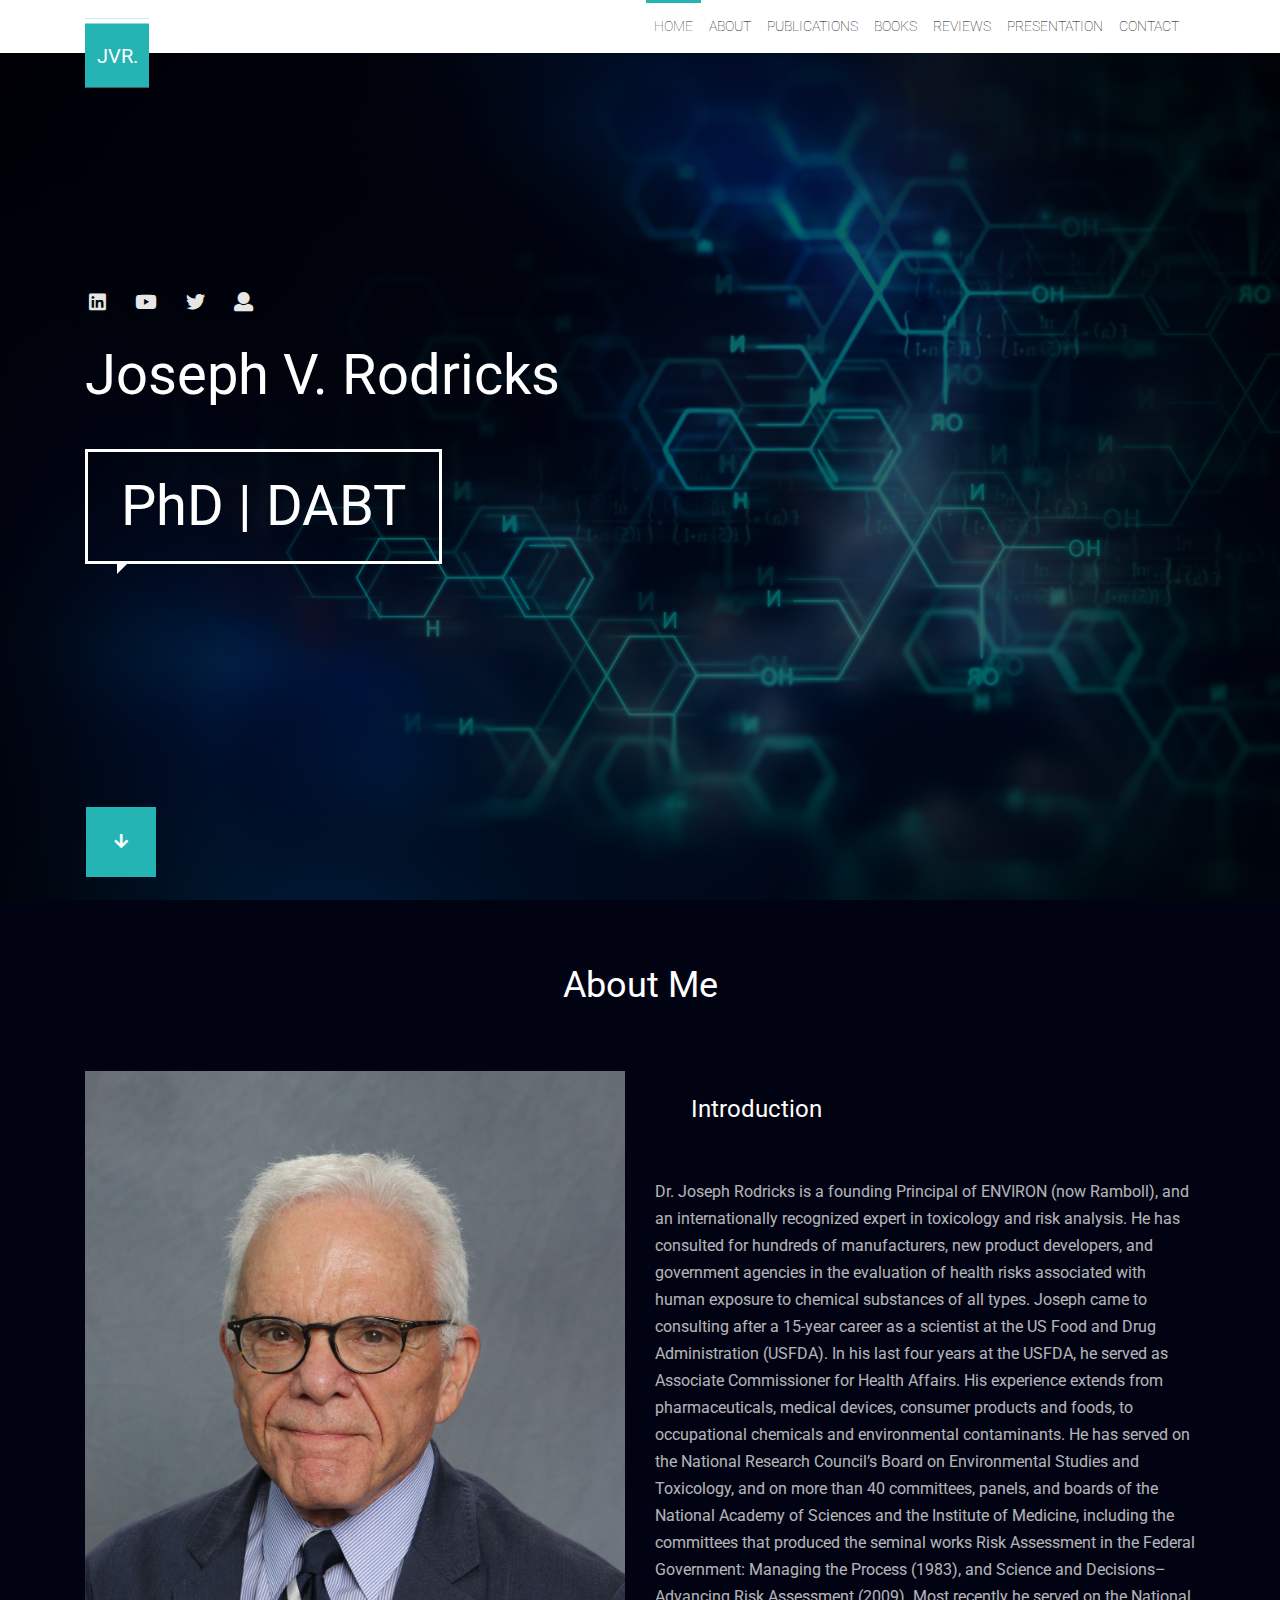
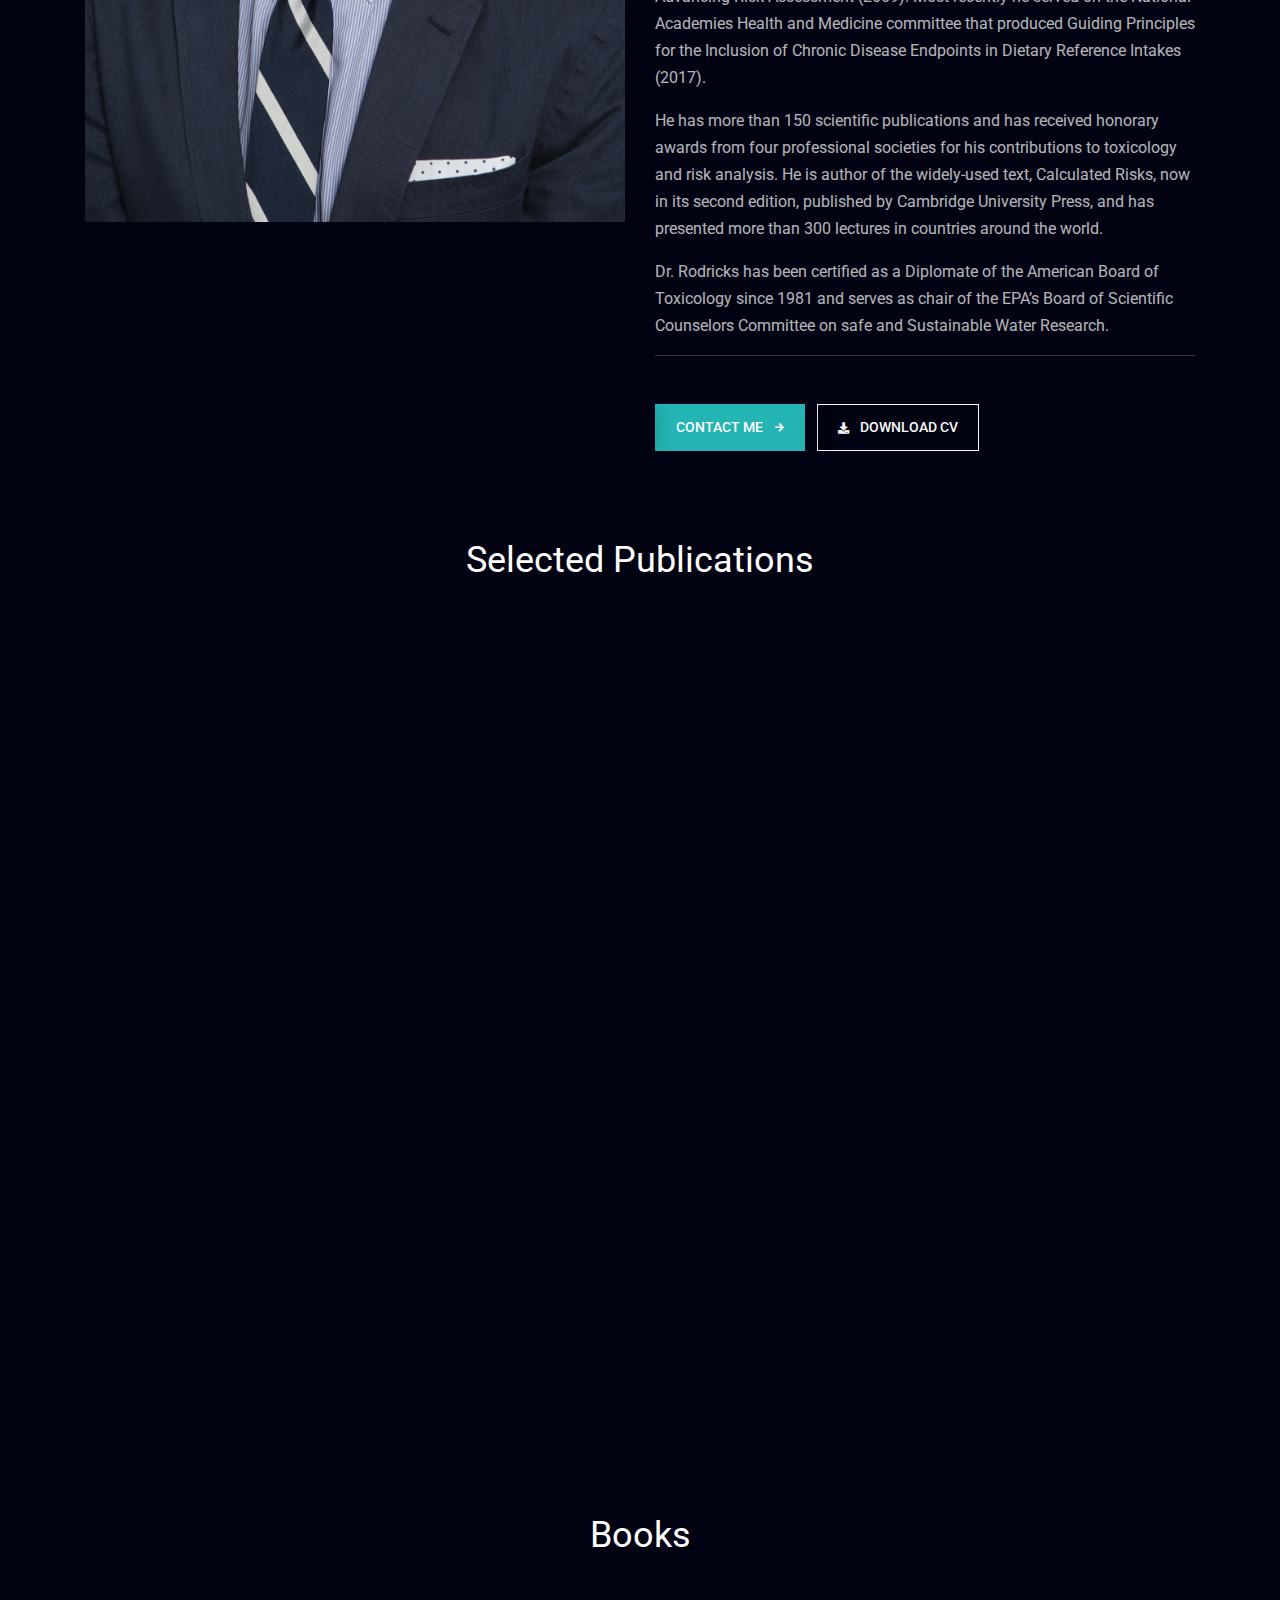
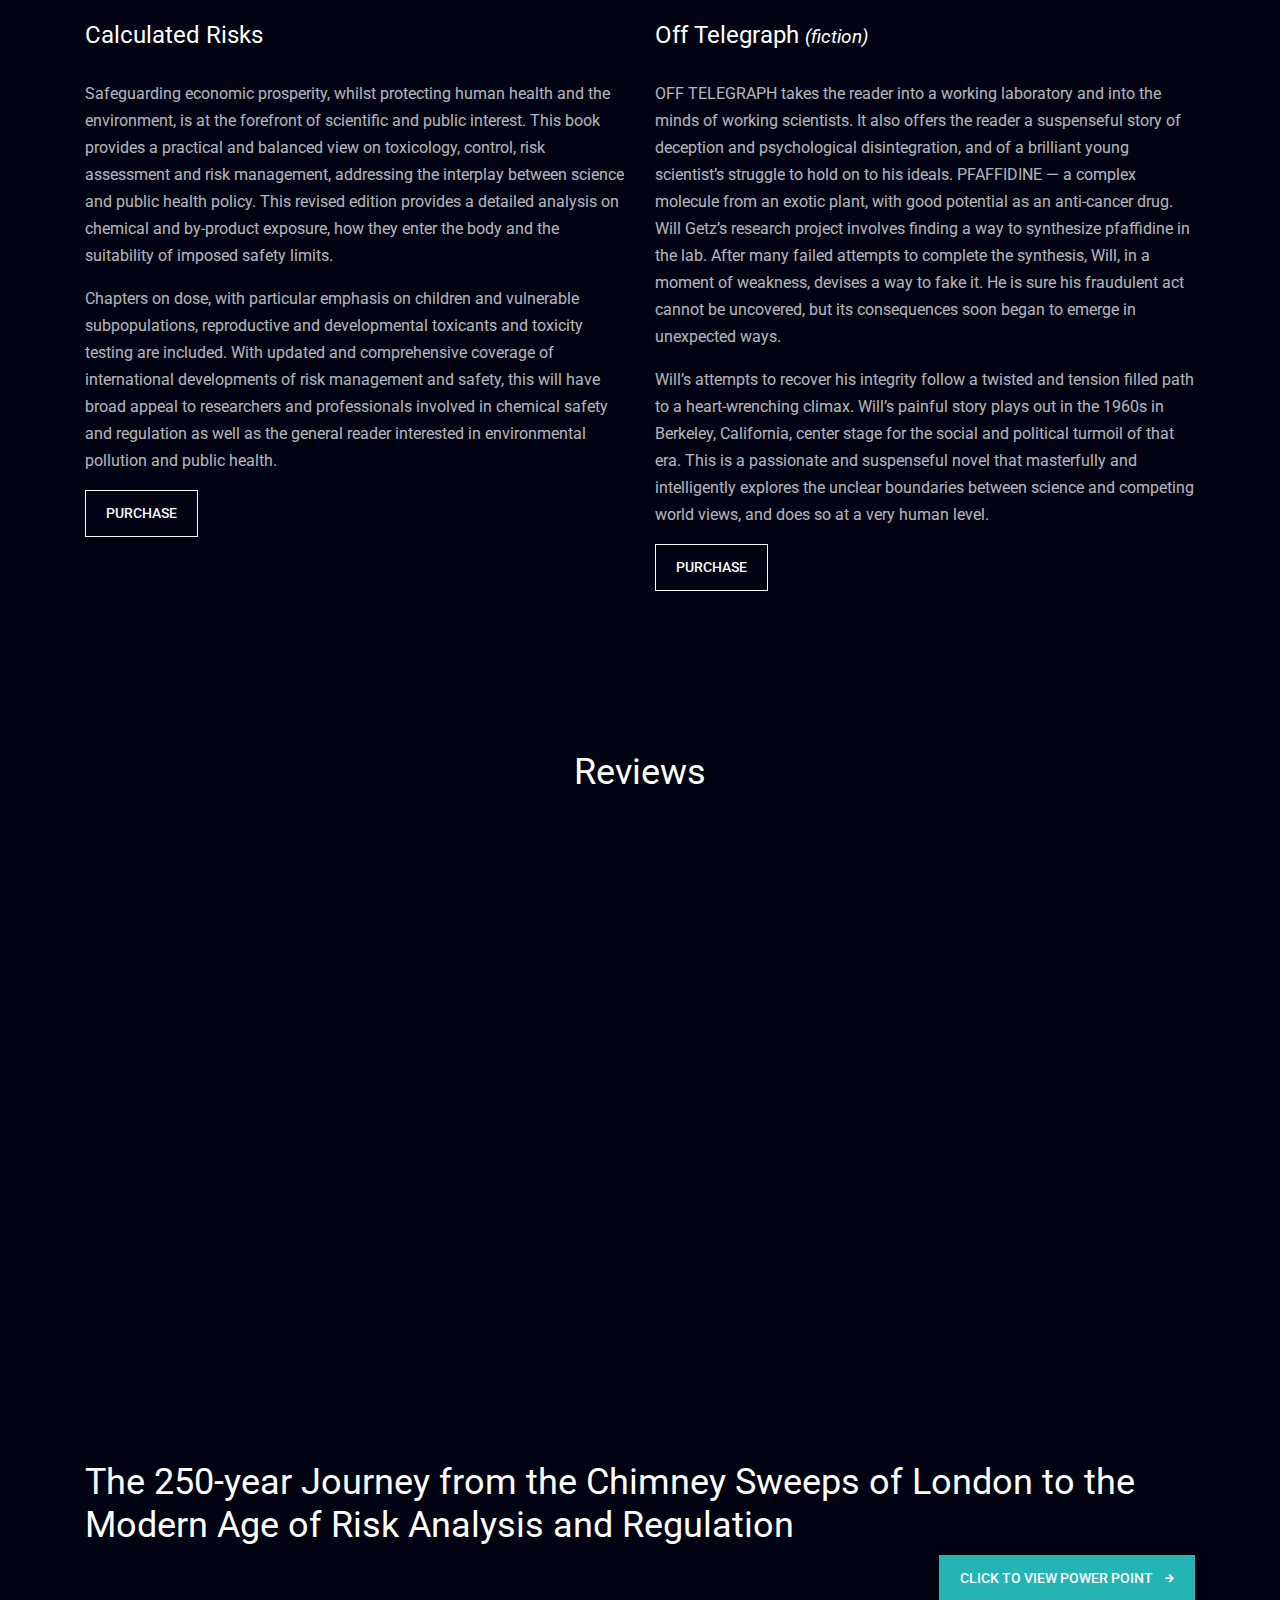
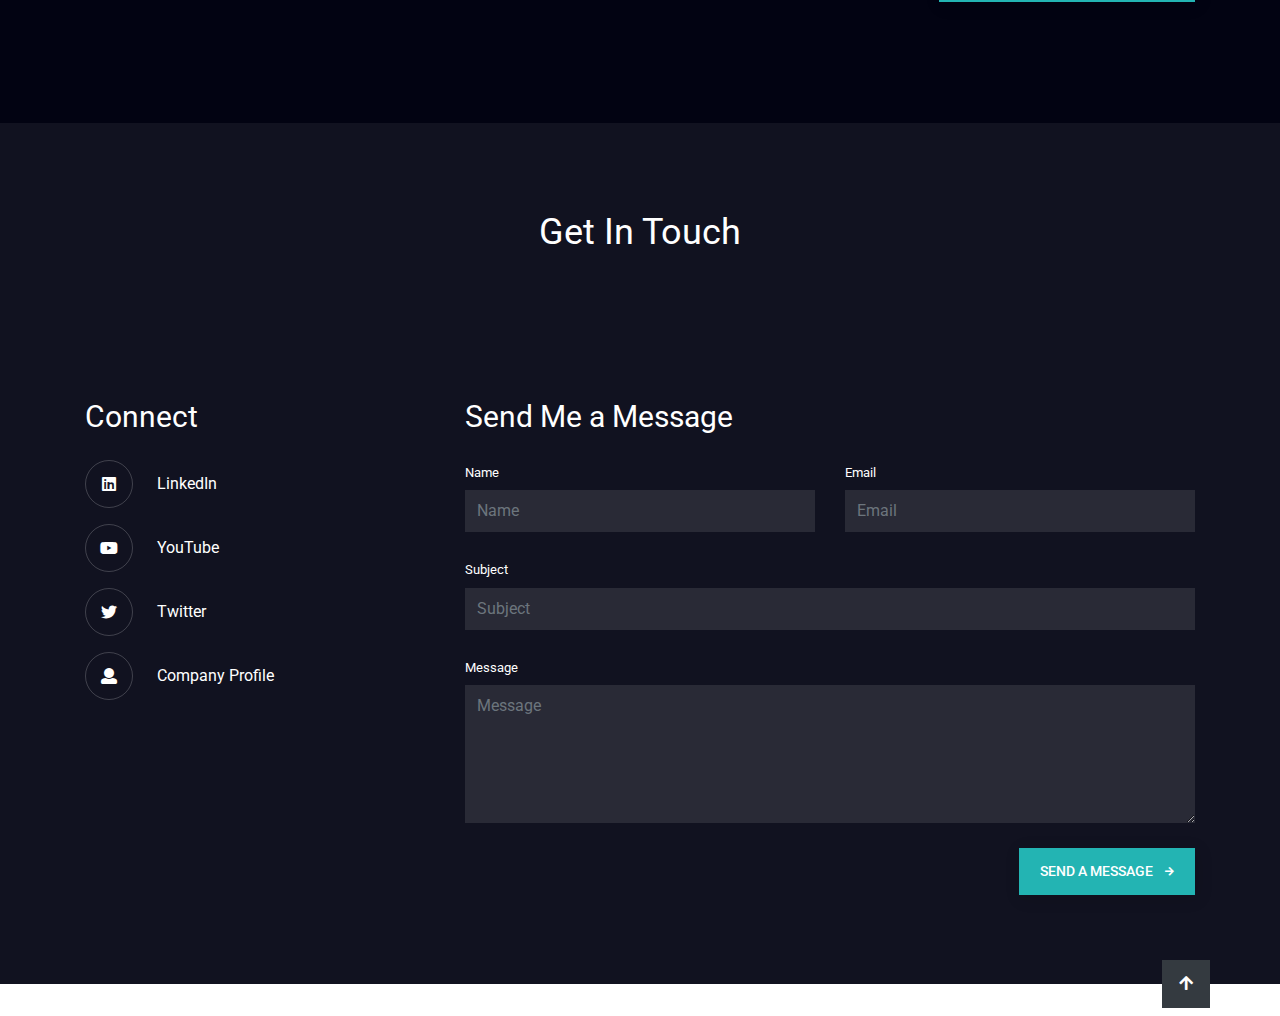
==== commit 2278a28a: "new" ====
--- a/index.html
+++ b/index.html
@@ -3,7 +3,7 @@
 <head>
 	<meta charset="UTF-8">
     <meta name="viewport" content="width=device-width, initial-scale=1, shrink-to-fit=no">
-	<meta name="author" content="ThemeStarz">
+
 
     <link rel="stylesheet" href="https://fonts.googleapis.com/css?family=Roboto:400,500,700">
     <link rel="stylesheet" href="assets/bootstrap/css/bootstrap.min.css" type="text/css">
@@ -12,7 +12,8 @@
     <link rel="stylesheet" href="assets/css/odometer-theme-default.css">
     <link rel="stylesheet" href="assets/css/owl.carousel.min.css">
     <link rel="stylesheet" href="assets/css/style.css">
-	<title>Joseph V. Rodricks</title>
+		<link rel="icon" type="image/png" href="img/favicon.png">
+		<title>Joseph V. Rodricks</title>
 
 </head>
 <body data-spy="scroll" data-target=".navbar" class="has-loading-screen">
@@ -69,7 +70,7 @@
                                 <i class="fab fa-twitter"></i>
                             </a>
                             <a href="https://ramboll.com/contact/environ/jrodricks" target="_blank" class="mr-3">
-                                <i class="fa fa-envelope-open"></i>
+                                <i class="fa fa-user"></i>
                             </a>
 
                         </figure>
@@ -593,9 +594,9 @@
 
                                     <a href="https://ramboll.com/contact/environ/jrodricks" target="_blank" class="mb-3 d-flex text-white ts-align__vertical">
                                     <span class="ts-circle__xs border border-white ts-border-light mr-4">
-                                        <i class="fa fa-envelope"></i>
+                                        <i class="fa fa-user"></i>
                                     </span>
-                                        <span>Ramboll</span>
+                                        <span>Company Profile</span>
                                     </a>
 
 
@@ -605,7 +606,7 @@
 
                             <div class="col-md-8">
                                 <h3>Send Me a Message</h3>
-                                <form id="form-contact" method="post" class="clearfix ts-form ts-form-email" action="https://formspree.io/jrodricks@ramboll.com">
+                                <form id="form-contact" method="post" class="clearfix ts-form ts-form-email" action="https://formspree.io/rodricks167@gmail.com">
                                     <div class="row">
                                         <div class="col-md-6 col-sm-6">
                                             <div class="form-group">
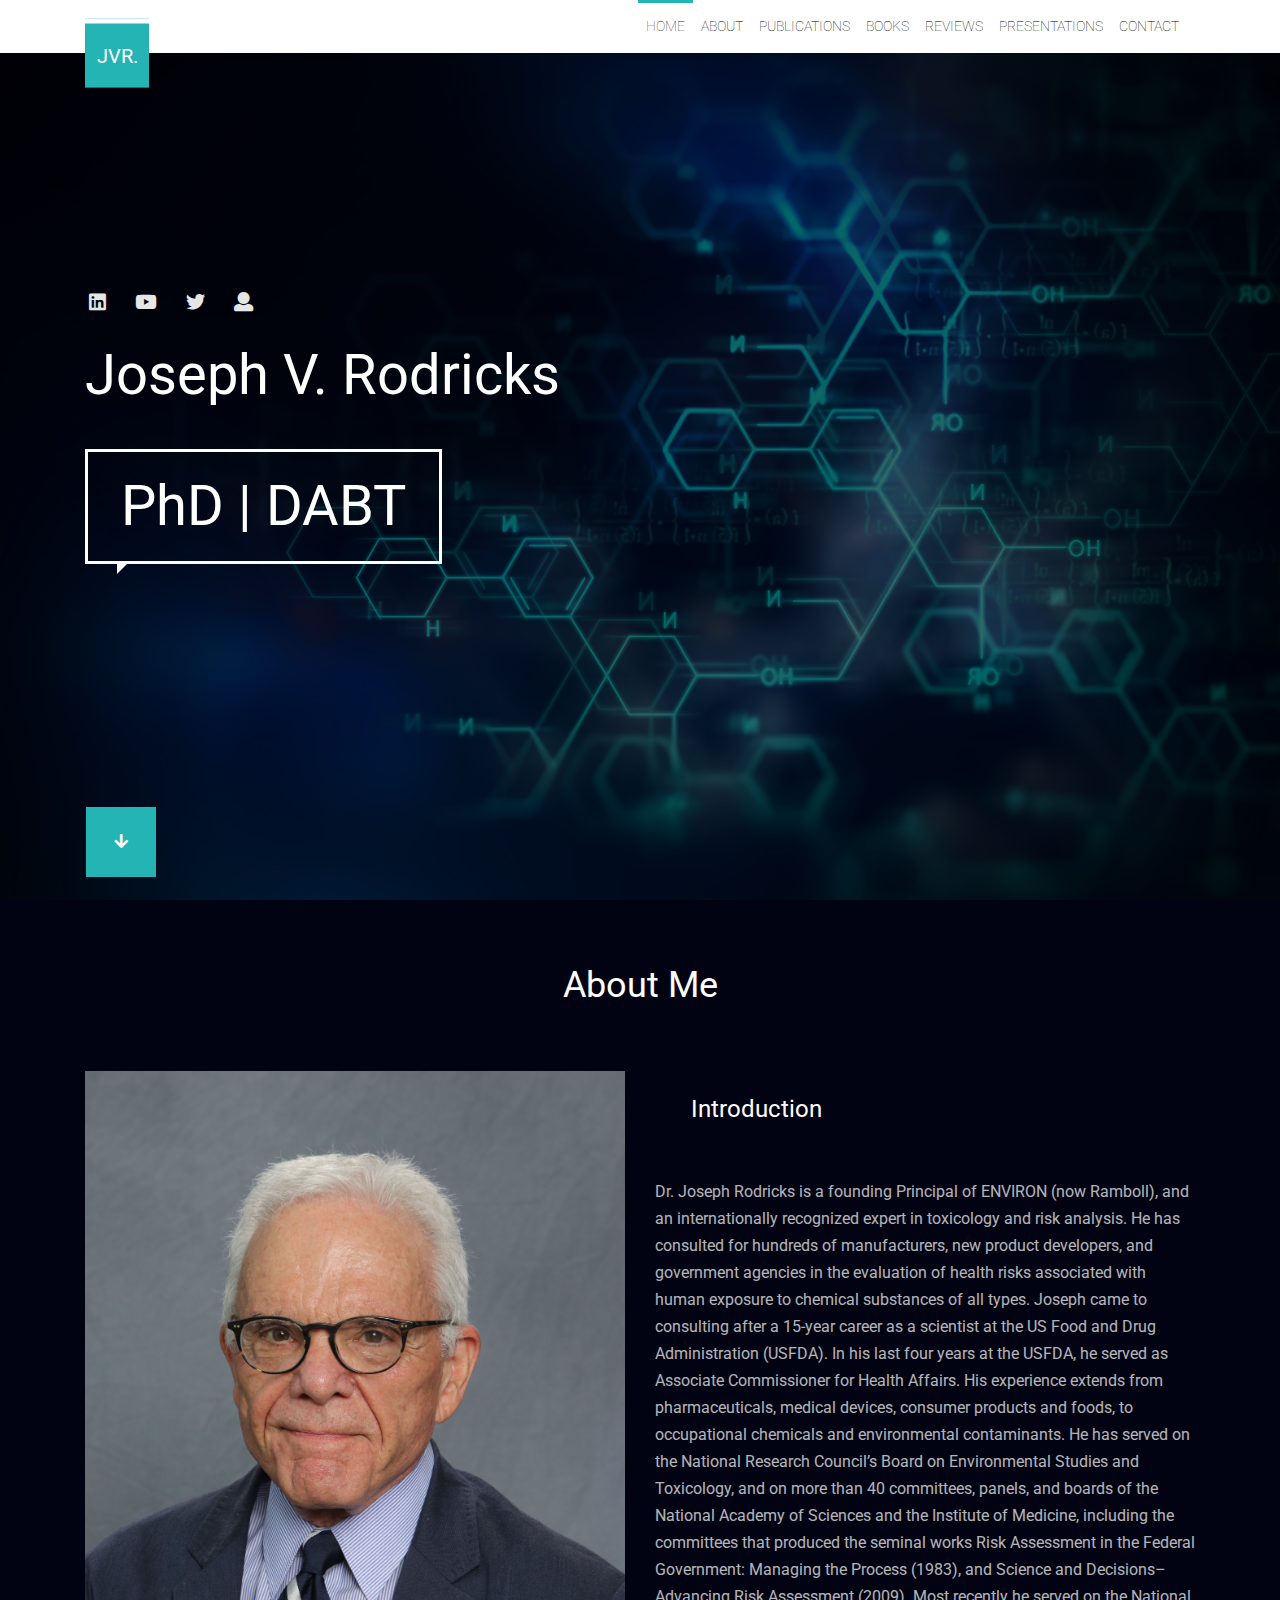
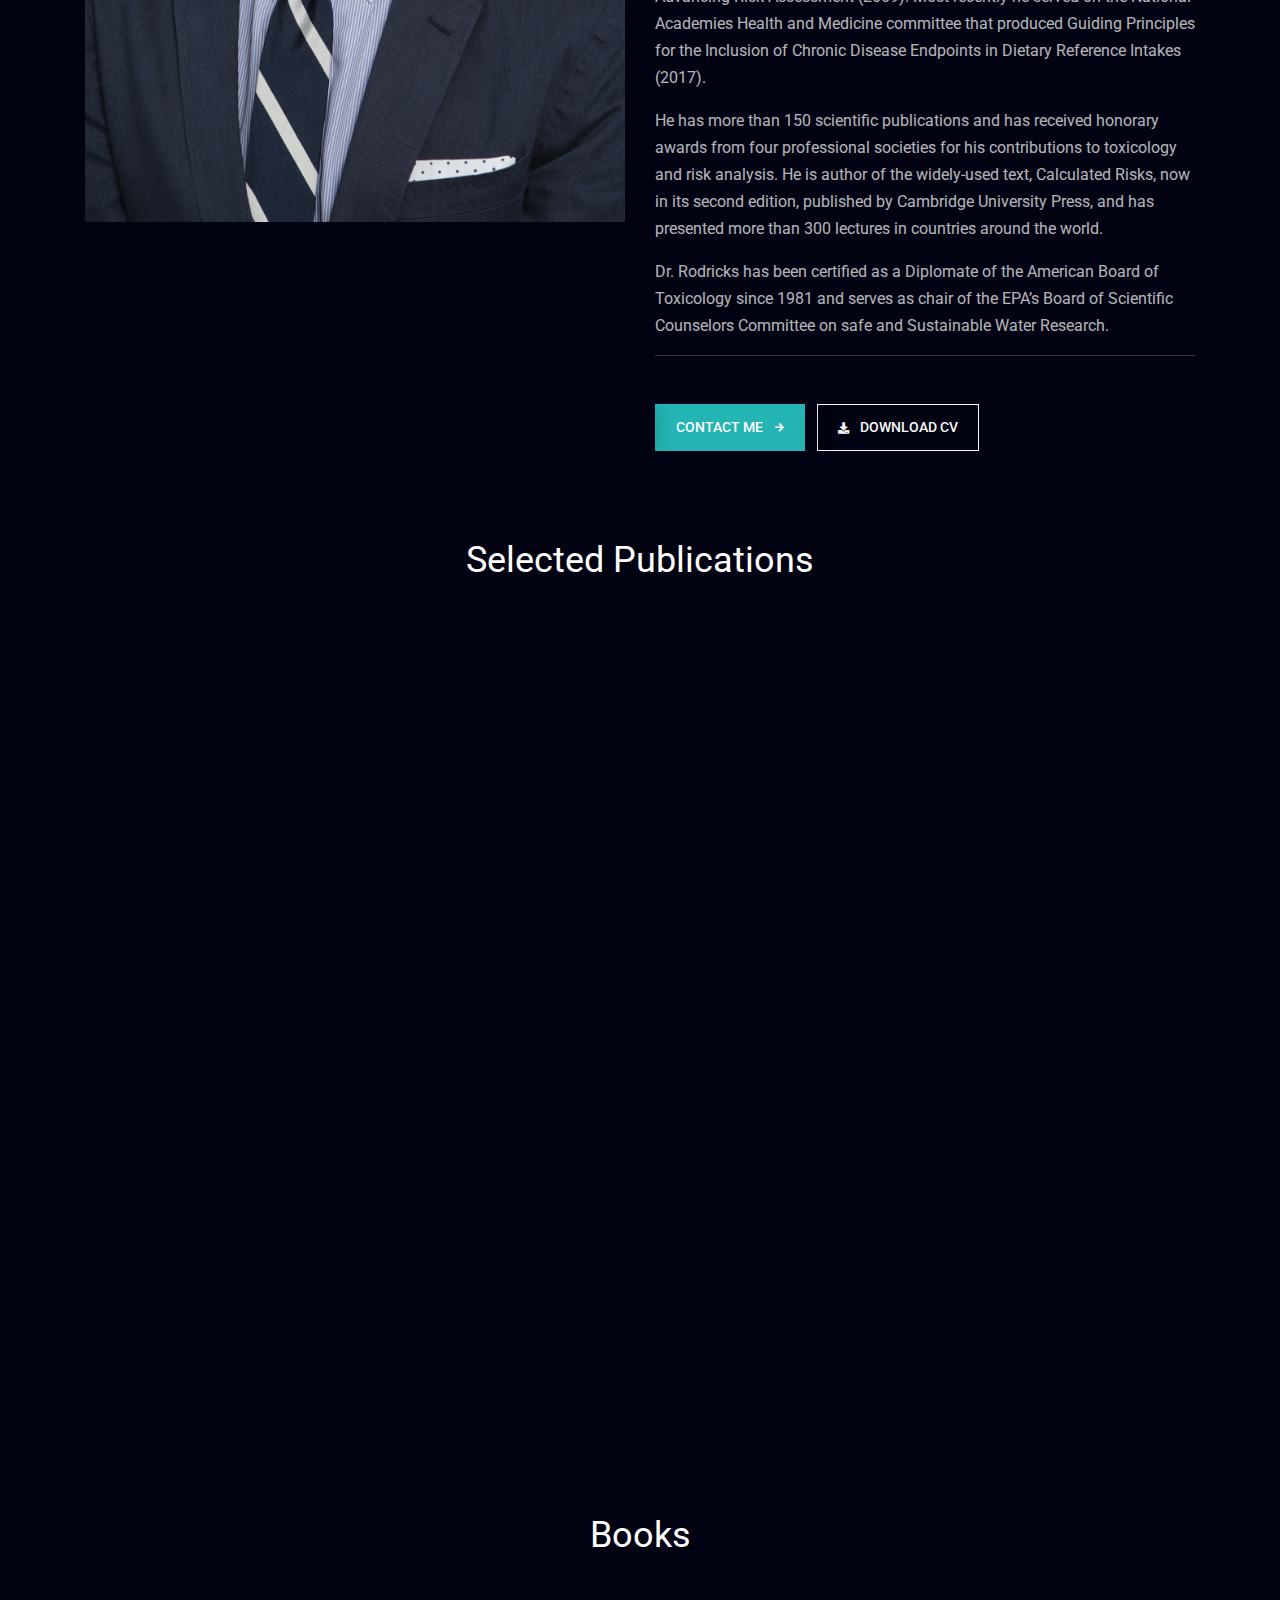
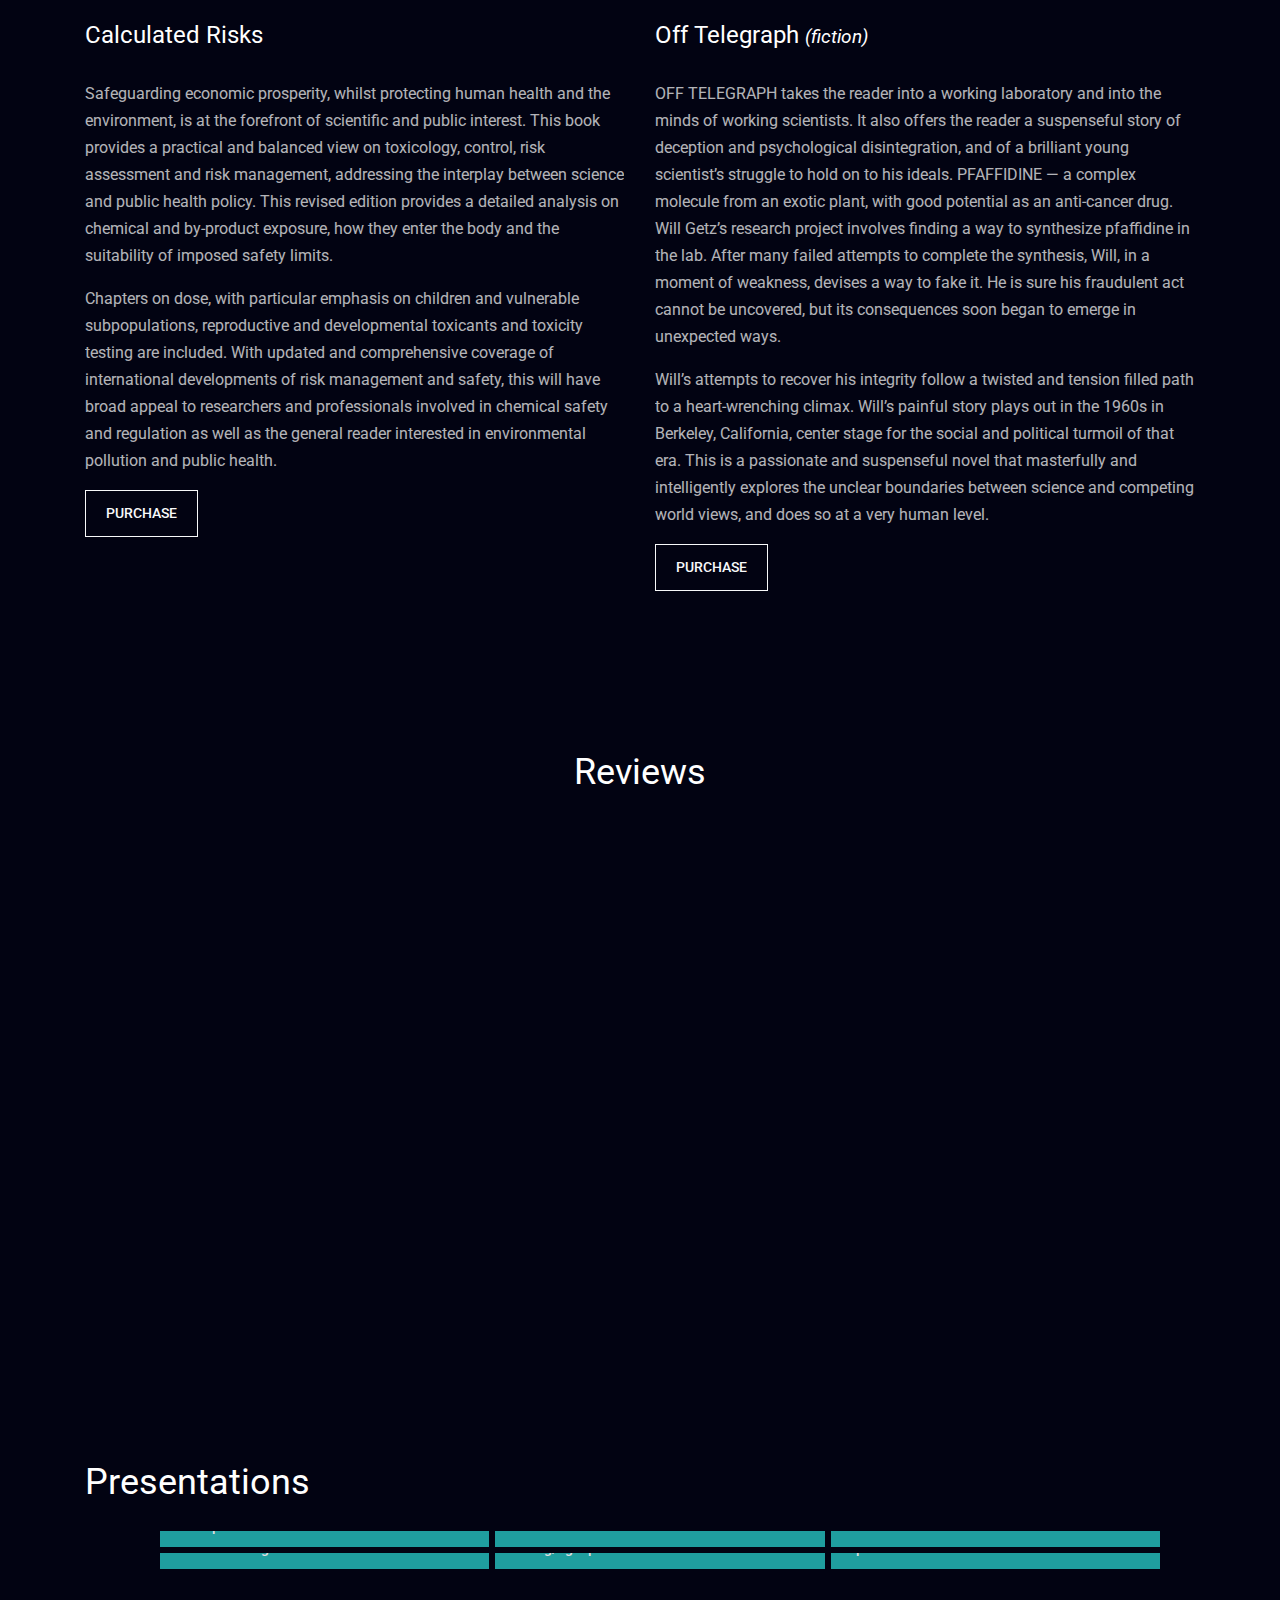
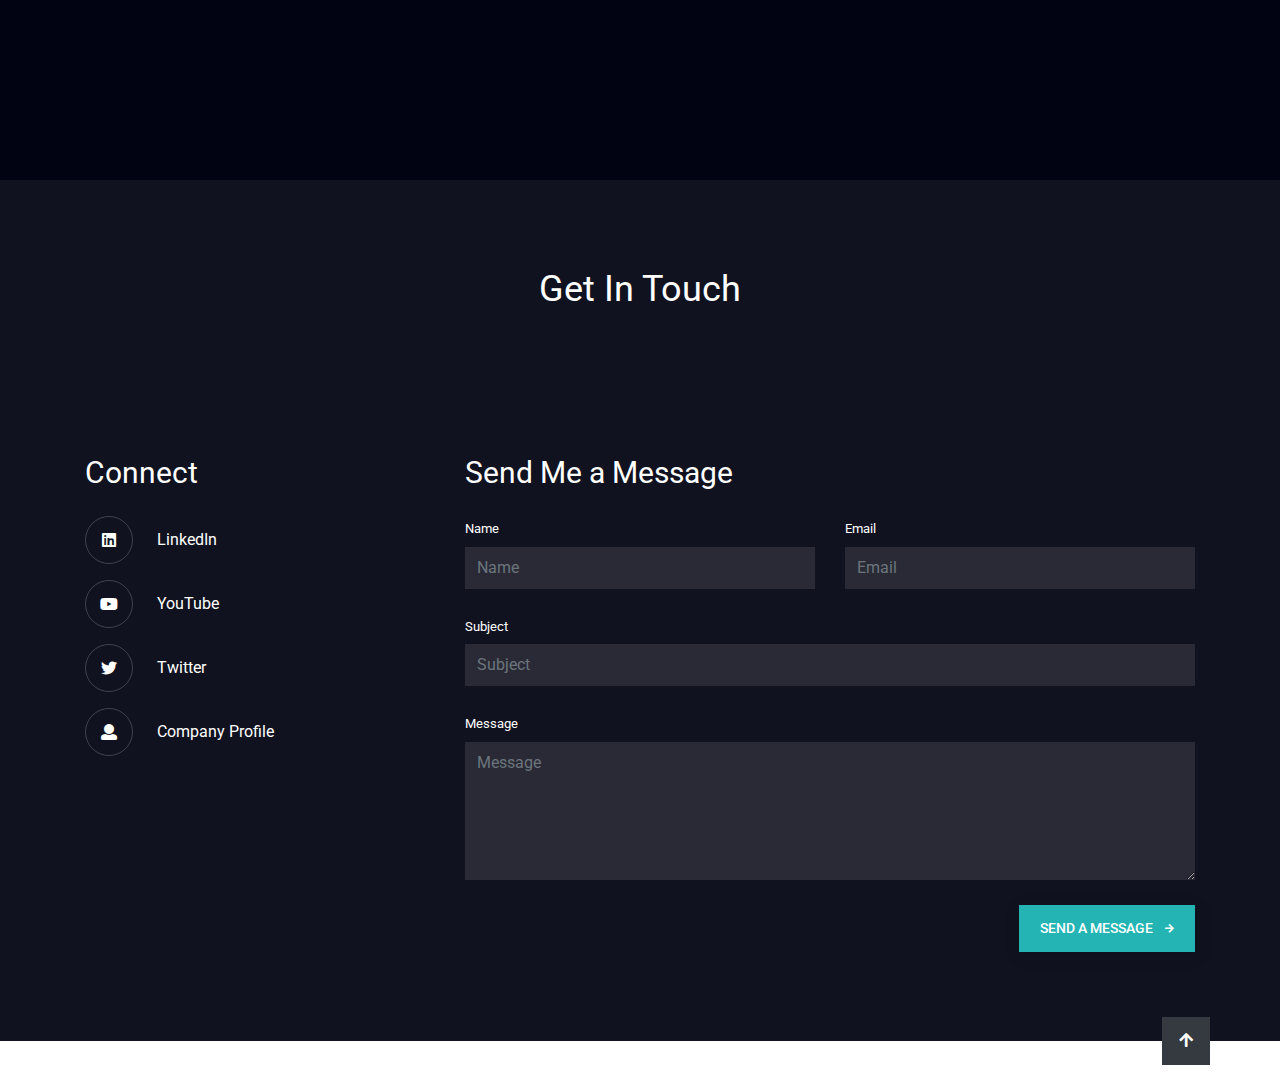
==== commit 686efa4a: "videos" ====
--- a/index.html
+++ b/index.html
@@ -13,6 +13,7 @@
     <link rel="stylesheet" href="assets/css/owl.carousel.min.css">
     <link rel="stylesheet" href="assets/css/style.css">
 		<link rel="icon" type="image/png" href="img/favicon.png">
+		<link rel="stylesheet" href="https://cdnjs.cloudflare.com/ajax/libs/fancybox/3.5.7/jquery.fancybox.min.css">
 		<title>Joseph V. Rodricks</title>
 
 </head>
@@ -40,7 +41,7 @@
 
                         <a class="nav-item nav-link ts-scroll" href="#books">Books</a>
                         <a class="nav-item nav-link ts-scroll" href="#testimonials">Reviews</a>
-                        <a class="nav-item nav-link ts-scroll" href="#presentation">Presentation</a>
+                        <a class="nav-item nav-link ts-scroll" href="#presentation">Presentations</a>
                         <a class="nav-item nav-link ts-scroll mr-2" href="#form-contact">Contact</a>
                     </div>
 
@@ -533,6 +534,9 @@
 										<div class="row">
 												<div class="col-sm-12">
 													<div class="ts-title text-left">
+														<h2>Presentations
+														</h2>
+													<!-- <div class="ts-title text-left">
 														<h2>
 															The 250-year Journey from the Chimney Sweeps of London to the Modern Age of Risk Analysis and Regulation</h2>
 
@@ -545,7 +549,72 @@
 								</div>
 
 
-										</div>
+										</div> -->
+
+
+
+
+					<main role="main">
+
+					  <section class="videos" id="featured-videos">
+					    <div class="video-grid front-page" id="front-page-videos">
+					      <ul class="video-list featured">
+					        <li class="video featured">
+					          <a data-fancybox href="https://www.youtube.com/embed/PhubxwBiNME?autoplay=1&controls=0&showinfo=0&color=white&rel=0" class="featured-video">
+					            <figure style="background-image: url(https://img.youtube.com/vi/PhubxwBiNME/hqdefault.jpg);">
+					              <img src="https://s3-us-west-2.amazonaws.com/s.cdpn.io/50598/video-thumb-placeholder-16-9.png" />
+					              <figcaption>ILSI NA: Defining Risk as the Product of Hazard and Exposure </figcaption>
+					            </figure>
+					          </a>
+					        </li>
+					        <li class="video featured">
+					          <a data-fancybox href="https://www.youtube.com/embed/LduQLgfS-KU?autoplay=1&controls=0&showinfo=0&color=white&rel=0" class="featured-video">
+					            <figure style="background-image: url(https://img.youtube.com/vi/LduQLgfS-KU/hqdefault.jpg);">
+					              <img src="https://s3-us-west-2.amazonaws.com/s.cdpn.io/50598/video-thumb-placeholder-16-9.png" />
+					              <figcaption>ILSI NA: IAFP 2017: Chemical Risk Assessments and their Uses in Decision Makin</figcaption>
+					            </figure>
+					          </a>
+					        </li>
+					        <li class="video featured">
+					          <a data-fancybox href="https://www.youtube.com/embed/QlsBxy5tOoU?autoplay=1&controls=0&showinfo=0&color=white&rel=0" class="featured-video">
+					            <figure style="background-image: url(https://img.youtube.com/vi/QlsBxy5tOoU/hqdefault.jpg);">
+					              <img src="https://s3-us-west-2.amazonaws.com/s.cdpn.io/50598/video-thumb-placeholder-16-9.png" />
+					              <figcaption>NASEM</figcaption>
+					            </figure>
+					          </a>
+					        </li>
+					        <li class="video featured">
+					          <a data-fancybox href="https://www.youtube.com/embed/1_jZlF6Ikjg?autoplay=1&controls=0&showinfo=0&color=white&rel=0" class="featured-video">
+					            <figure style="background-image: url(https://img.youtube.com/vi/1_jZlF6Ikjg/hqdefault.jpg);">
+					              <img src="https://s3-us-west-2.amazonaws.com/s.cdpn.io/50598/video-thumb-placeholder-16-9.png" />
+					              <figcaption>ILSI NA: AM2016: Adverse Health Effects: From Added Food Ingredients to Nutrients</figcaption>
+					            </figure>
+					          </a>
+					        </li>
+					        <li class="video featured">
+					          <a data-fancybox href="https://www.youtube.com/embed/dALCh6GI_4s?autoplay=1&controls=0&showinfo=0&color=white&rel=0" class="featured-video">
+					            <figure style="background-image: url(https://img.youtube.com/vi/dALCh6GI_4s/hqdefault.jpg);">
+					              <img src="https://s3-us-west-2.amazonaws.com/s.cdpn.io/50598/video-thumb-placeholder-16-9.png" />
+					              <figcaption>ILSI NA: WMF2016: Mycotoxin Mitigation as a Model for Risk-Based Decision Making/figcaption>
+					            </figure>
+					          </a>
+					        </li>
+					        <li class="video featured">
+					          <a data-fancybox href="https://www.youtube.com/embed/wceoeiVE70M?autoplay=1&controls=0&showinfo=0&color=white&rel=0" class="featured-video">
+					            <figure style="background-image: url(https://img.youtube.com/vi/wceoeiVE70M/hqdefault.jpg);">
+					              <img src="https://s3-us-west-2.amazonaws.com/s.cdpn.io/50598/video-thumb-placeholder-16-9.png" />
+					              <figcaption>ILSI NA: The Evolution and Continuing Importance of Risk-based Decisions</figcaption>
+					            </figure>
+					          </a>
+					        </li>
+					      </ul>
+					    </div>
+					  </section>
+					</main>
+
+				</div>
+			</div>
+		</div>
 
 						</section>
 
@@ -687,5 +756,7 @@
 	<script src="assets/js/owl.carousel.min.js"></script>
     <script src="assets/js/custom.js"></script>
 
+      <script src="https://cdnjs.cloudflare.com/ajax/libs/fancybox/3.5.7/jquery.fancybox.min.js"></script>
+
 </body>
 </html>
--- a/assets/css/style.css
+++ b/assets/css/style.css
@@ -1,3 +1,95 @@
+.video-grid.front-page {
+  max-width: 1280px;
+  margin: 0 auto;
+  padding: 1em 2em;
+}
+
+ul.video-list {
+  display: flexbox;
+  display: flex;
+  justify-content: center;
+  flex-wrap: wrap;
+}
+
+li.video {
+  flex-grow: 1;
+  position: relative;
+  ooverflow: hidden;
+  width: 33.333333333%;
+  width: -webkit-calc(100% / 3);
+  width: calc(100% / 3);
+  border: solid 0.2em transparent;
+}
+li.video a {
+  outline: none;
+}
+li.video:before {
+  content: "";
+  display: block;
+  position: absolute;
+  top: 0;
+  left: 0;
+  width: 100%;
+  height: 100%;
+  background-color: rgba(0, 0, 0, 0);
+  transition: background-color 0.15s;
+}
+li.video figure {
+  display: block;
+  position: relative;
+  overflow: hidden;
+  background-repeat: no-repeat;
+  background-position: center center;
+  background-size: cover;
+}
+li.video figure img {
+  display: block;
+  max-width: 100%;
+  height: auto;
+  opacity: 0;
+  transform: scale(0.5);
+  transition: all 0.2s;
+}
+li.video figure figcaption {
+    position: absolute;
+    bottom: 0;
+    width: 100%;
+    background: #23b4b3;
+    color: #fff;
+    font-size: .9rem;
+    font-weight: 500;
+    padding: .6rem;
+    transform: translateY(0);
+    opacity: .88;
+    transition: all 0.2s;
+}
+li.video:hover figure img {
+  opacity: 1;
+  transform: scale(1);
+}
+li.video:hover figure figcaption {
+  opacity: 0;
+  transform: translateY(50%);
+}
+li.video:hover:before {
+  background-color: rgba(0, 0, 0, 0.3);
+}
+
+@media screen and (max-width: 800px) {
+  li.video {
+    width: 50%;
+    width: -webkit-calc(100% / 2);
+    width: calc(100% / 2);
+  }
+}
+@media screen and (max-width: 640px) {
+  li.video {
+    width: 100%;
+  }
+}
+li {
+    list-style-type: none !important;
+}
 
 body {
     color: #fff;
@@ -2900,7 +2992,7 @@
 .ts-link-arrow-effect {
   overflow:visible;
 }
-#about-me, #testimonials {
+ #testimonials {
   padding-top:0rem !important
 }
 }
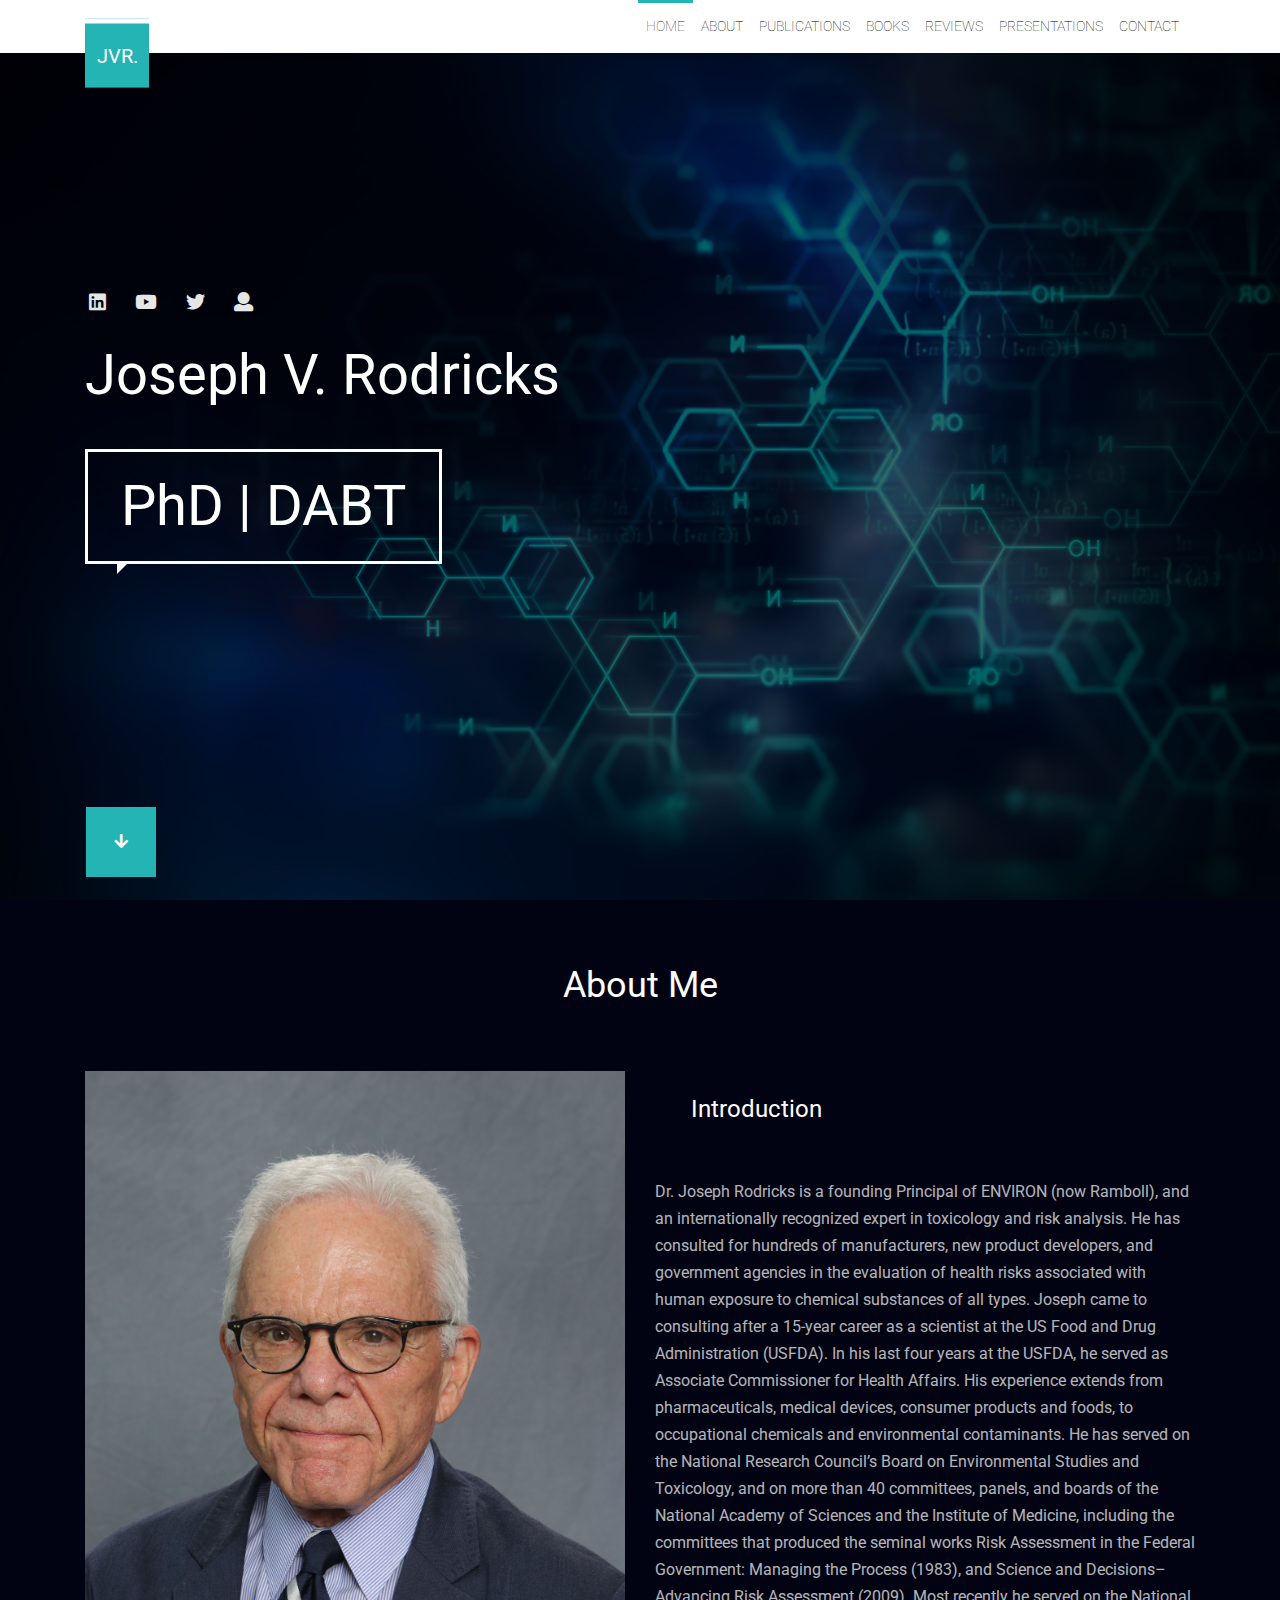
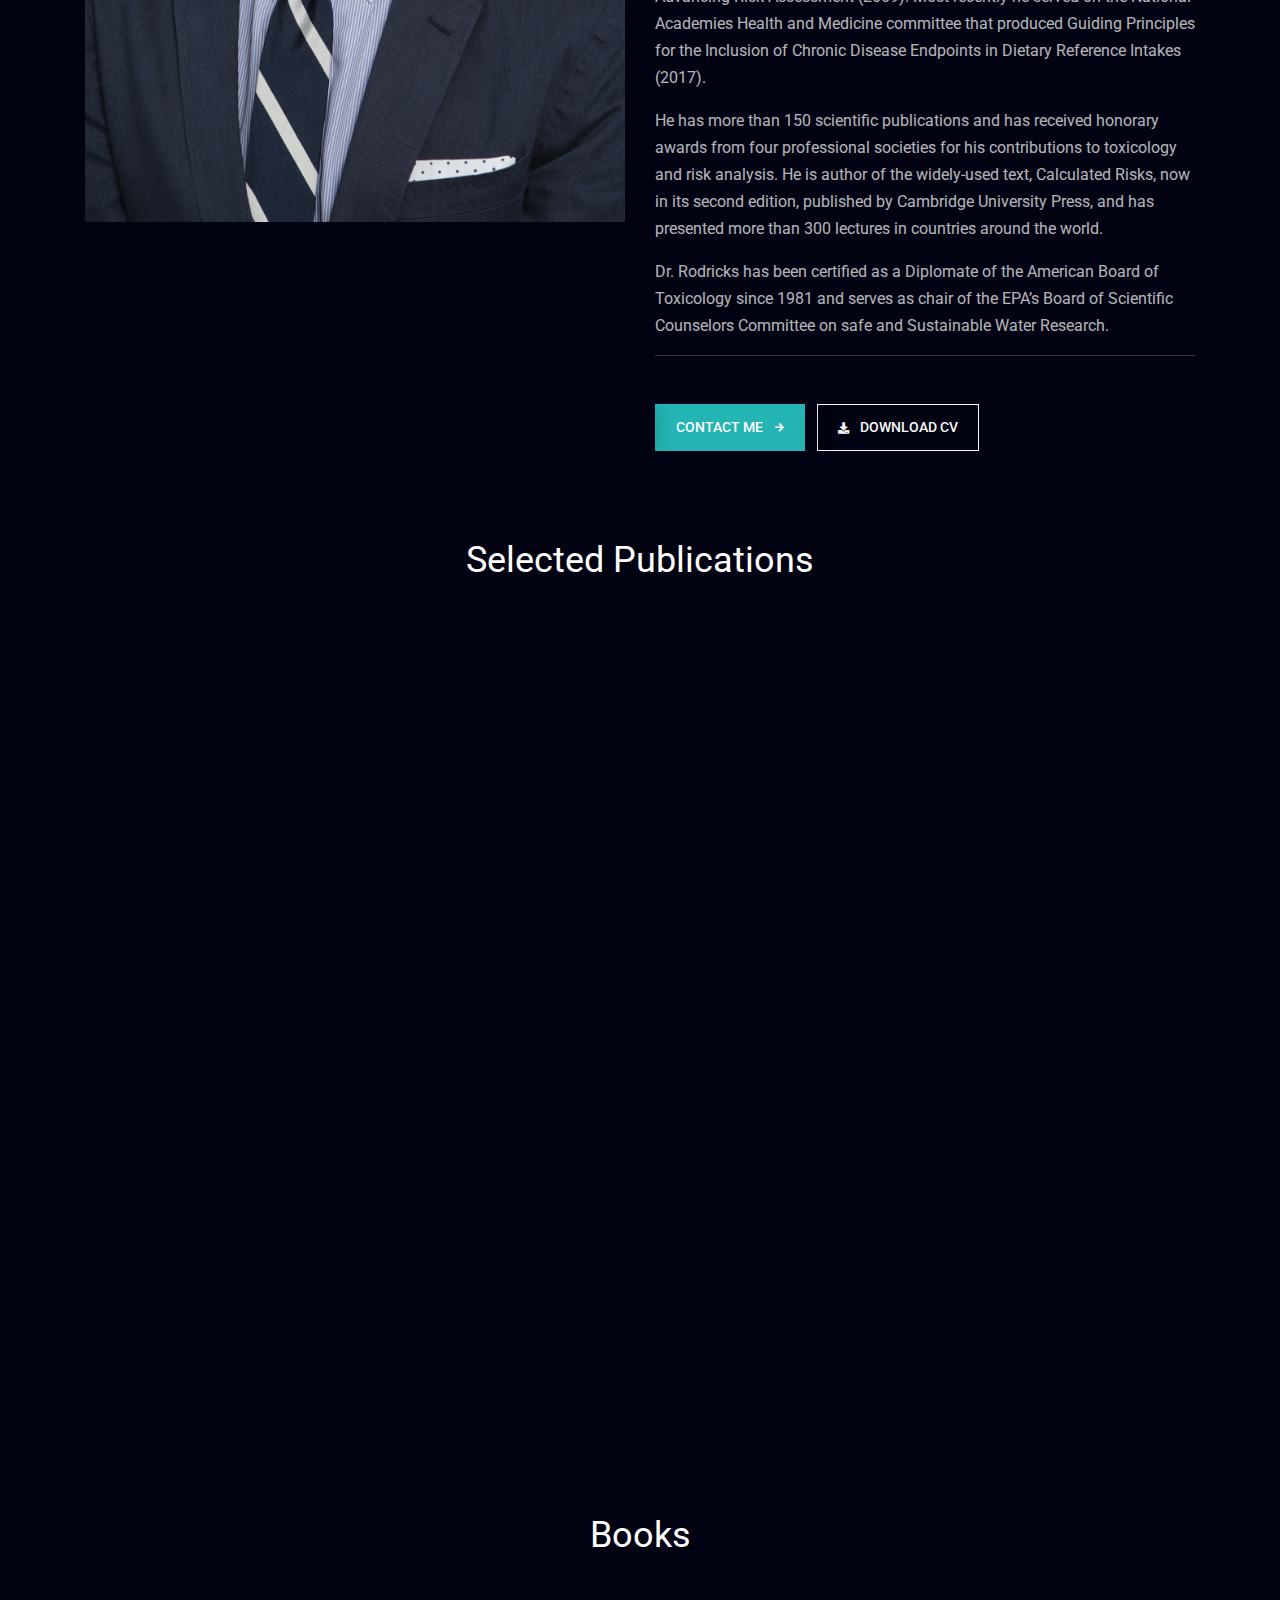
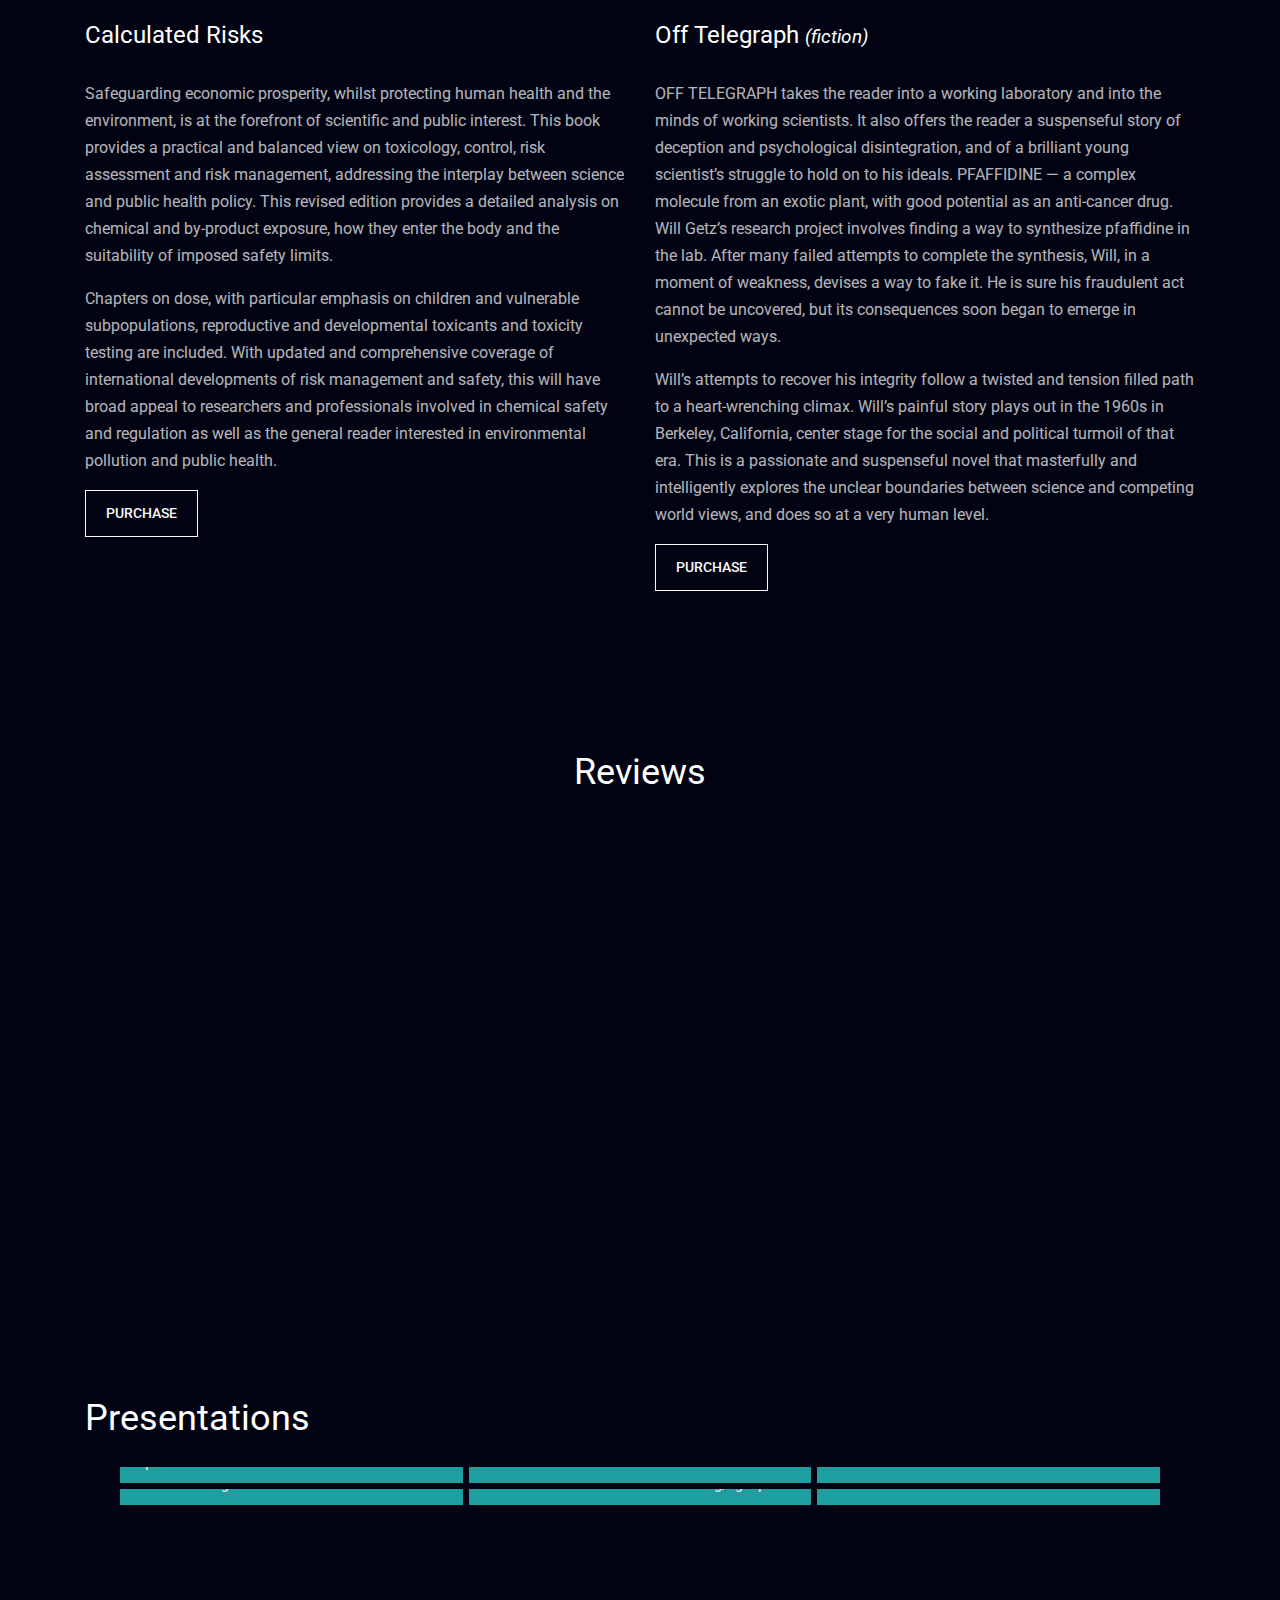
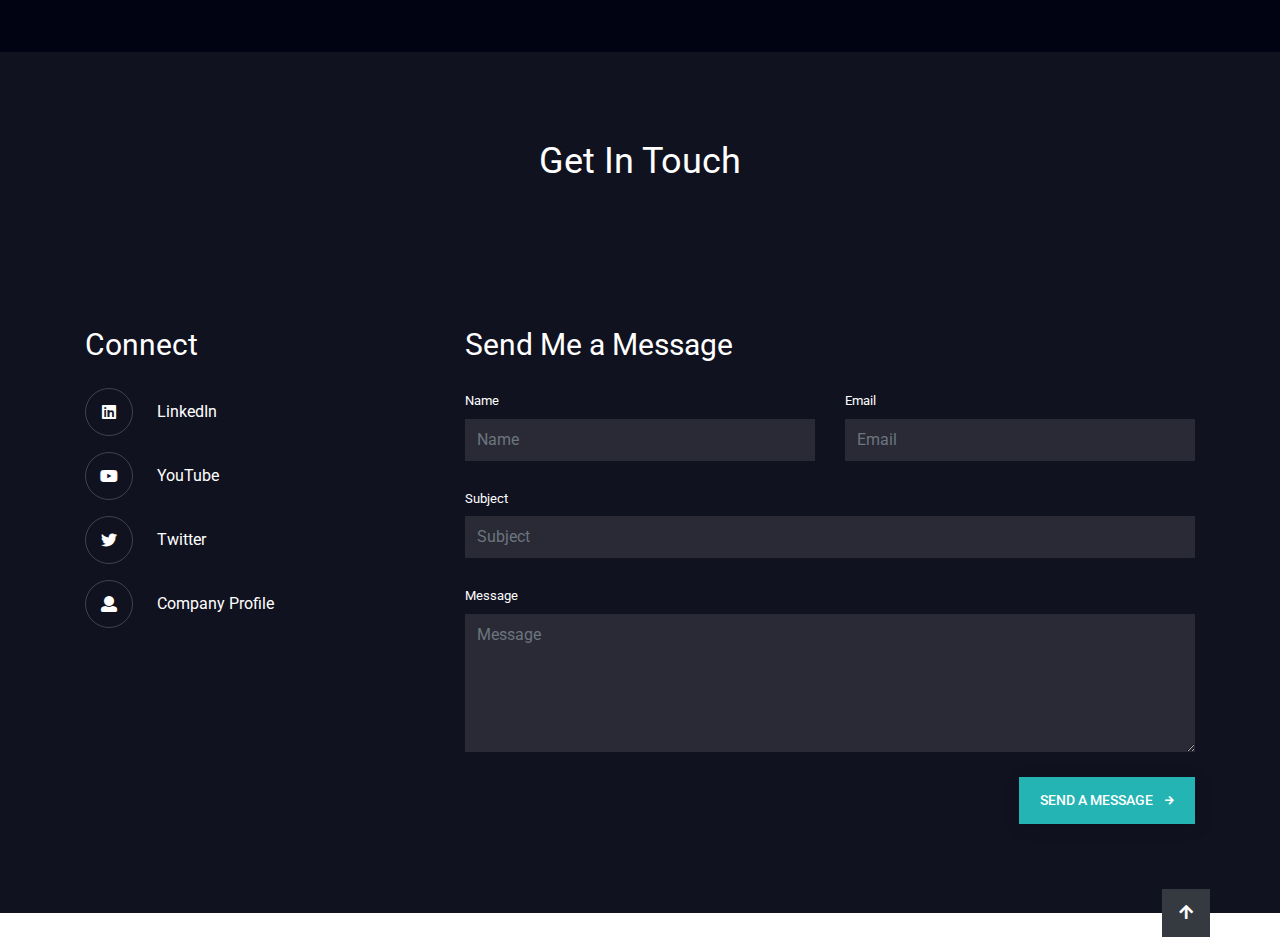
==== commit 1500e6e3: "videos" ====
--- a/index.html
+++ b/index.html
@@ -528,7 +528,7 @@
                 </div>
                 <!--end container-->
             </section>
-						<section class="ts-block" id="presentation">
+						<section id="presentation">
 								<div class="container ts-promo-numbers">
 
 										<div class="row">
--- a/assets/css/style.css
+++ b/assets/css/style.css
@@ -9,6 +9,7 @@
   display: flex;
   justify-content: center;
   flex-wrap: wrap;
+  padding: 0em !important;
 }
 
 li.video {
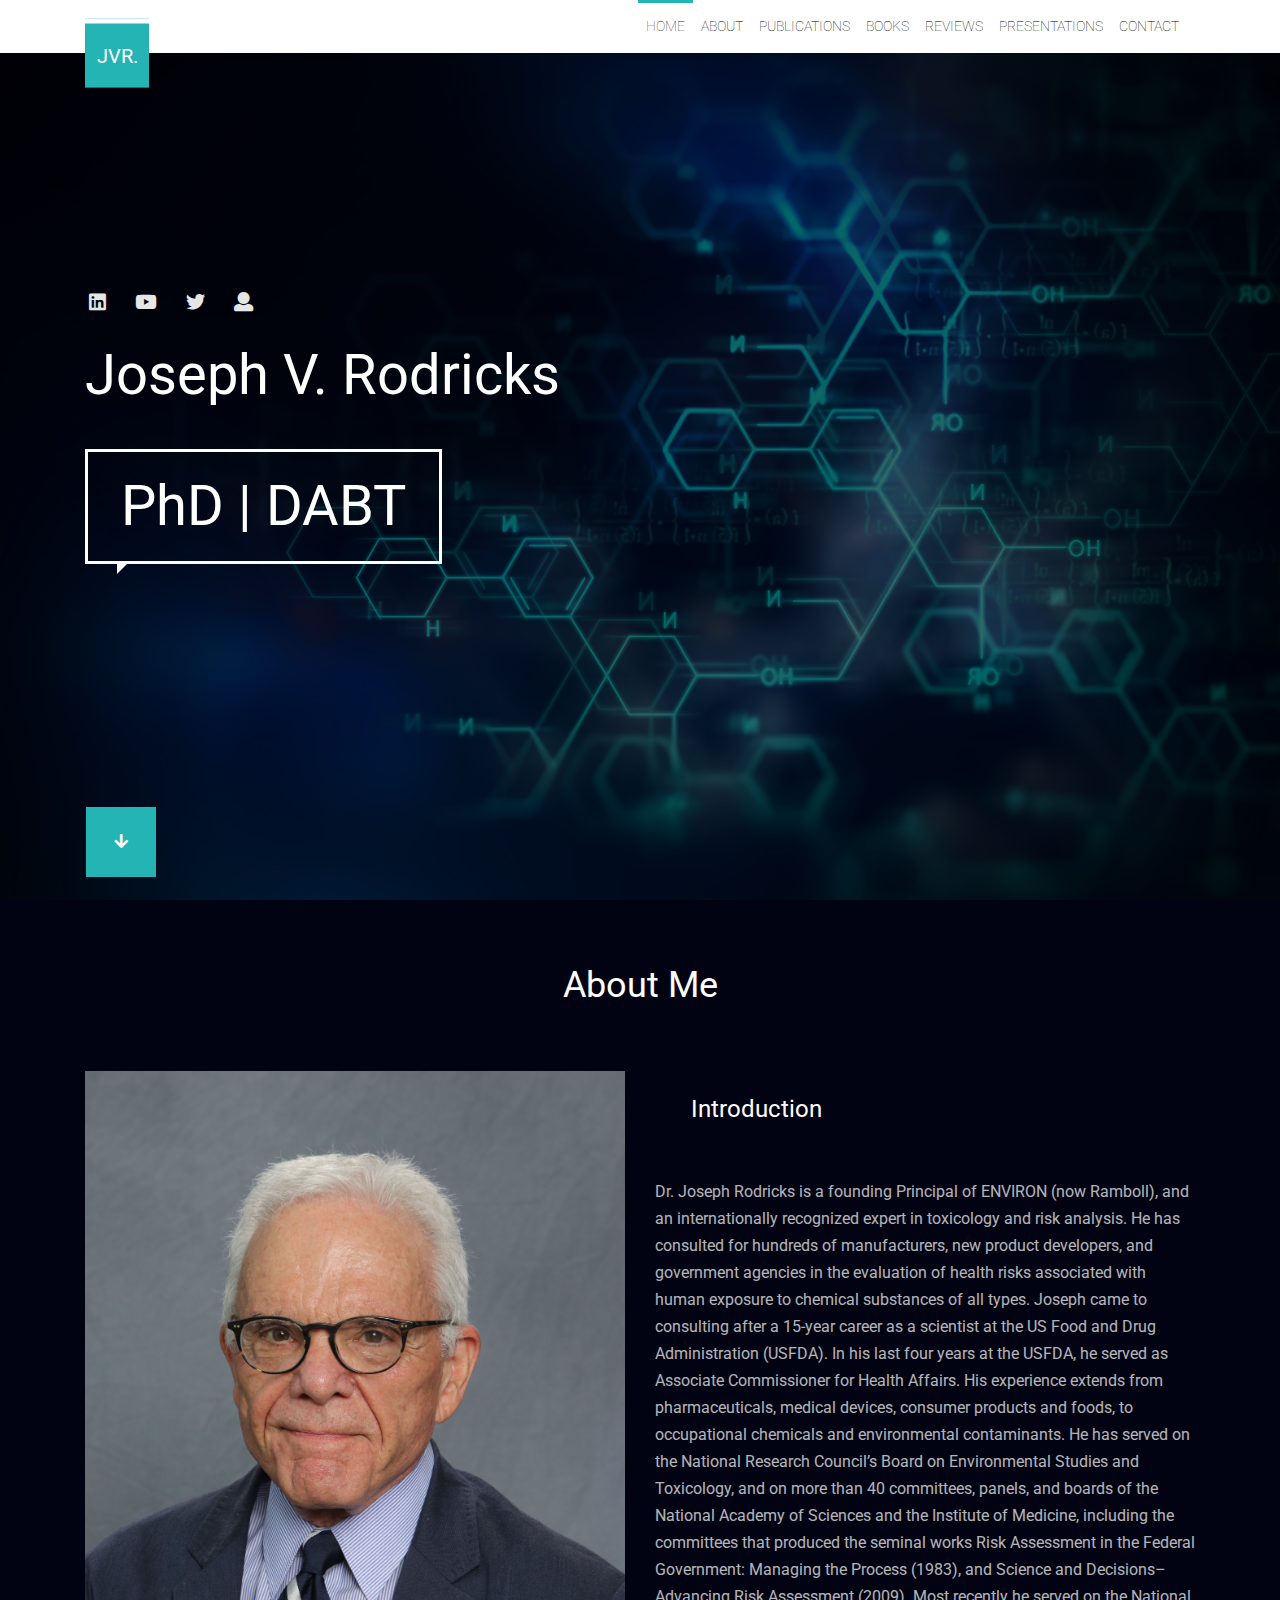
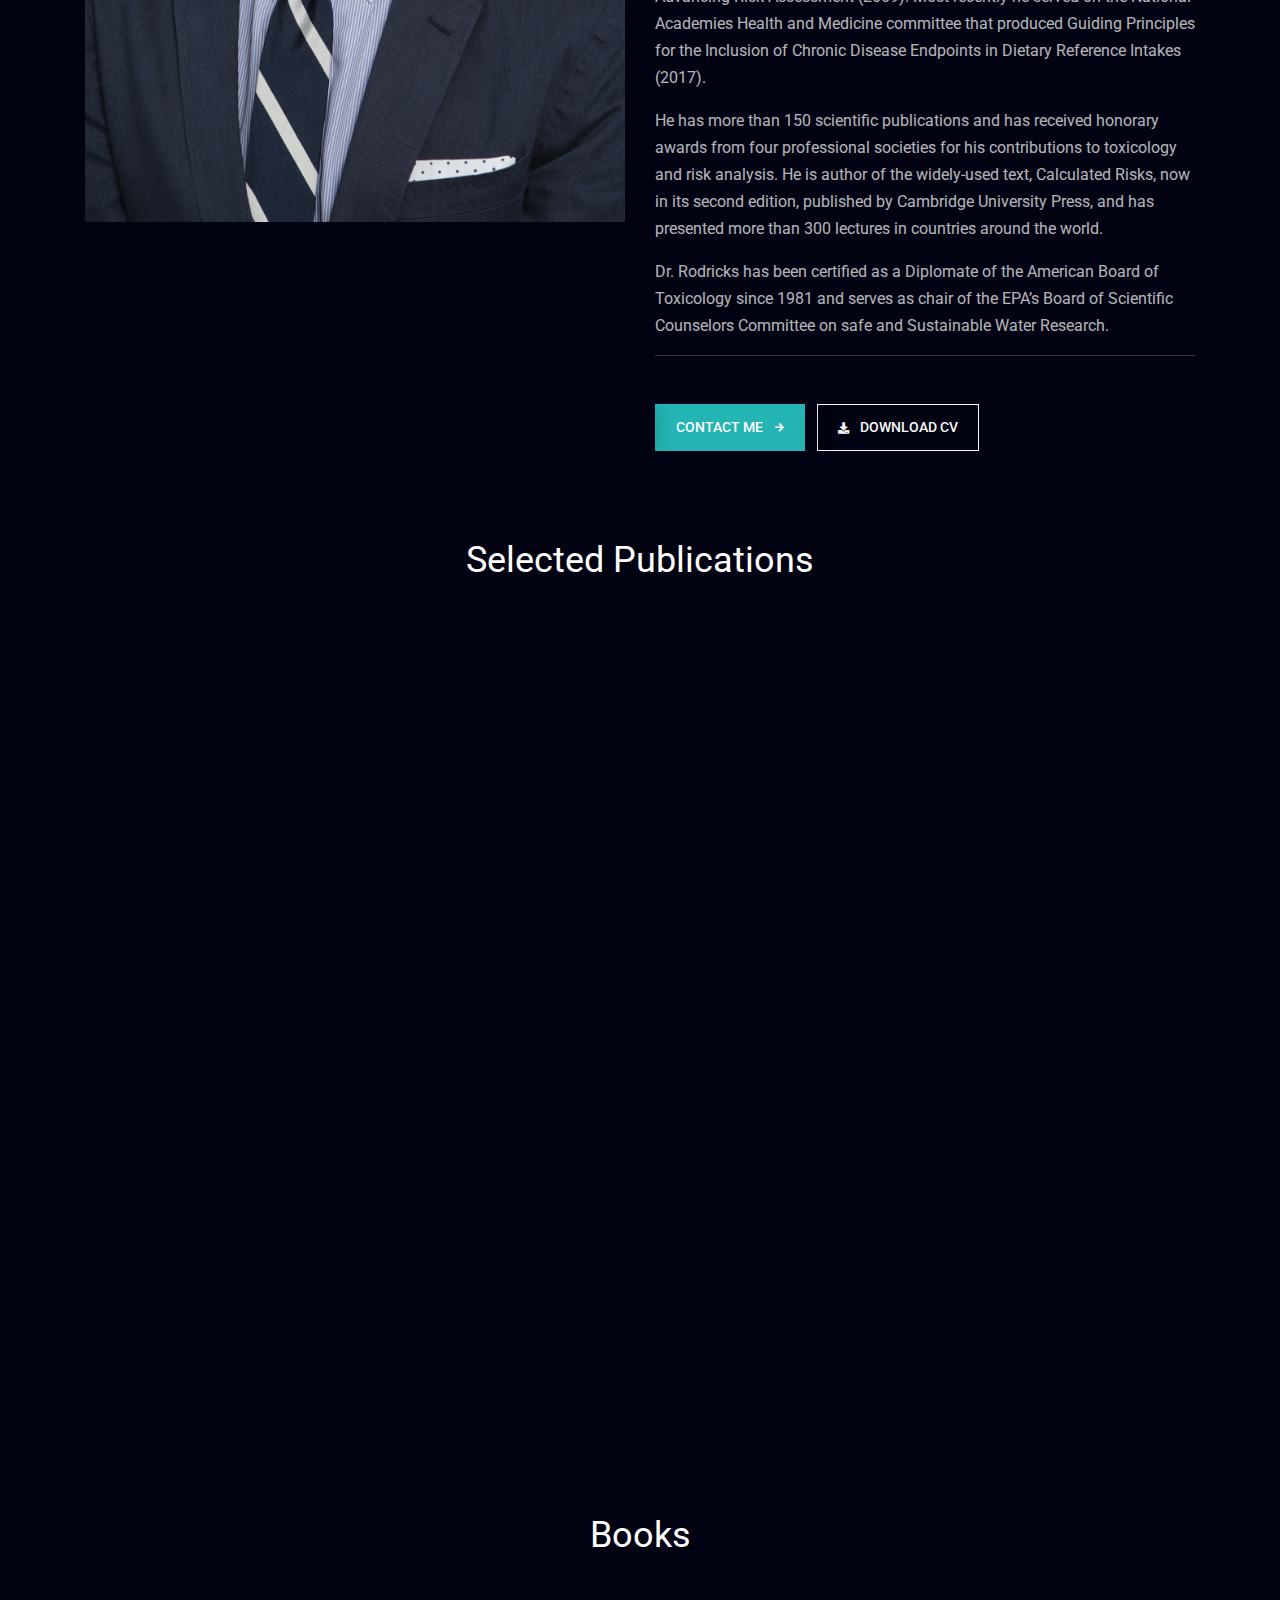
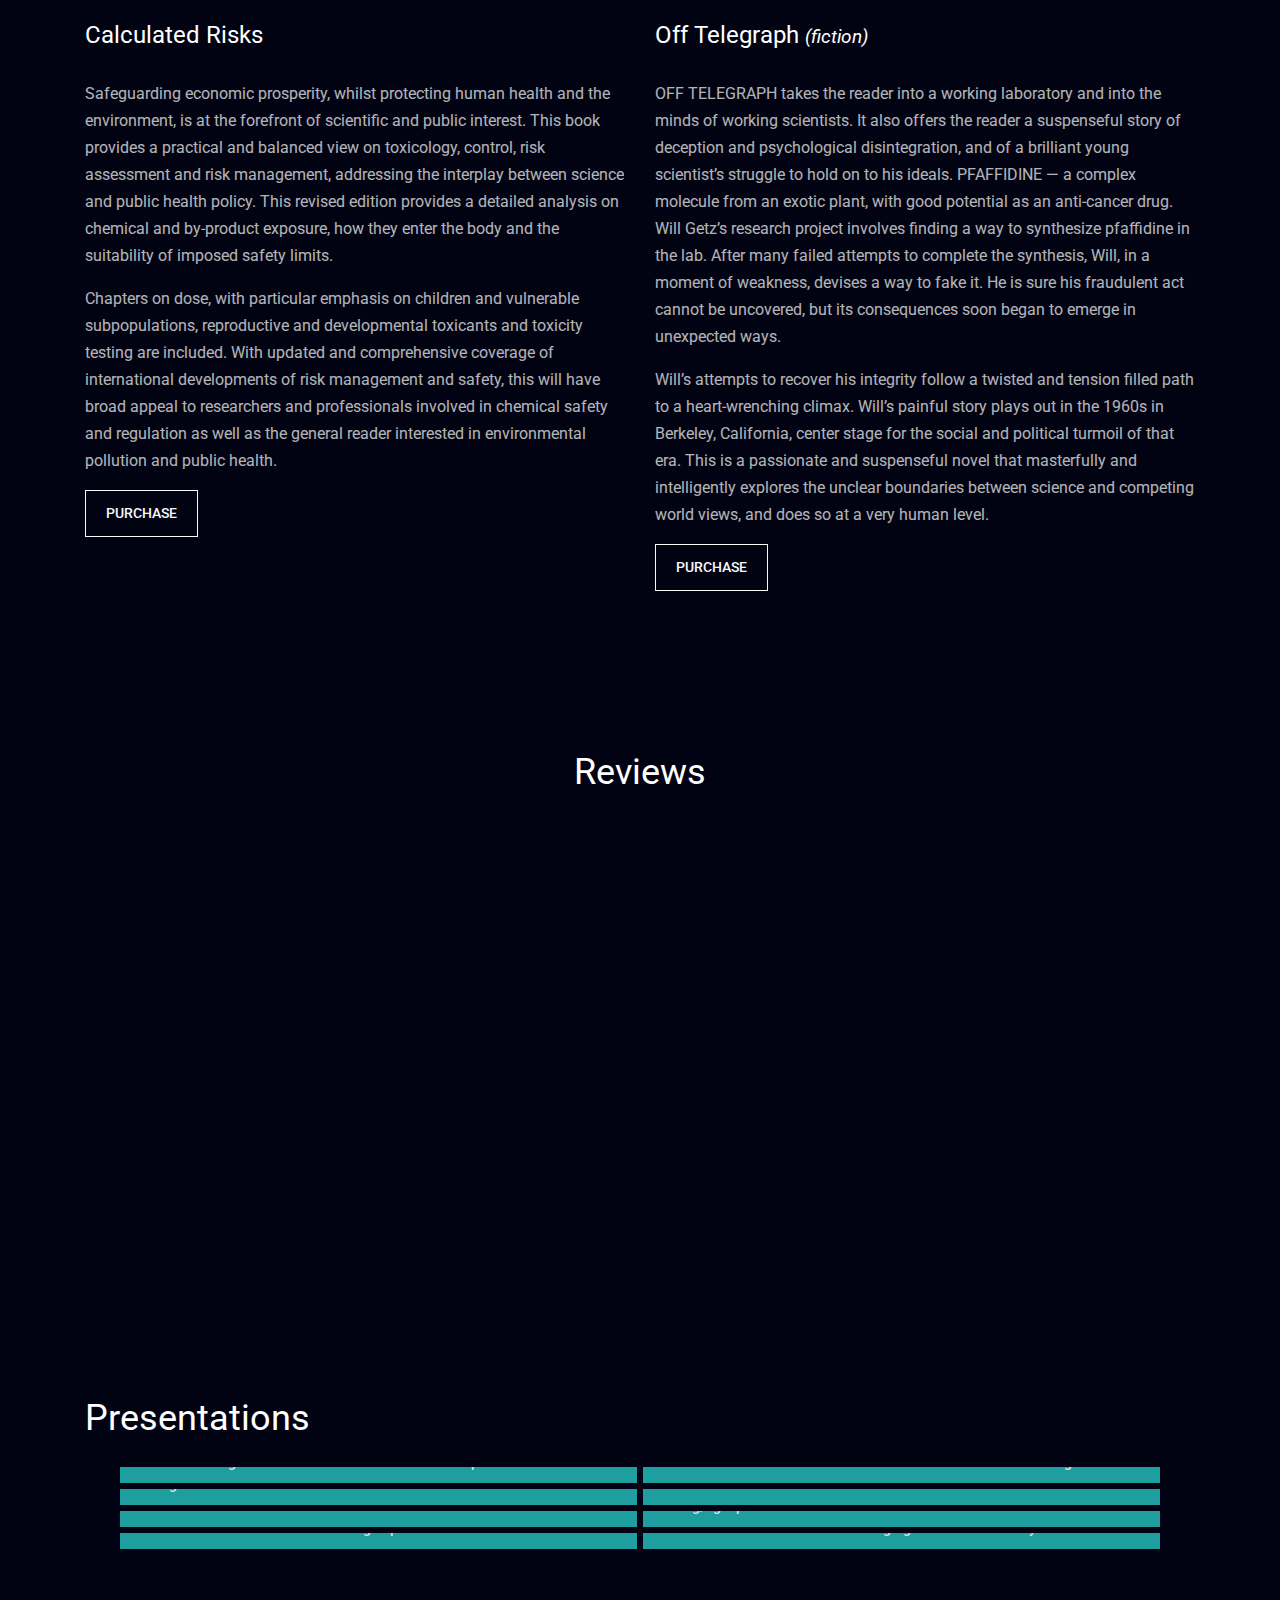
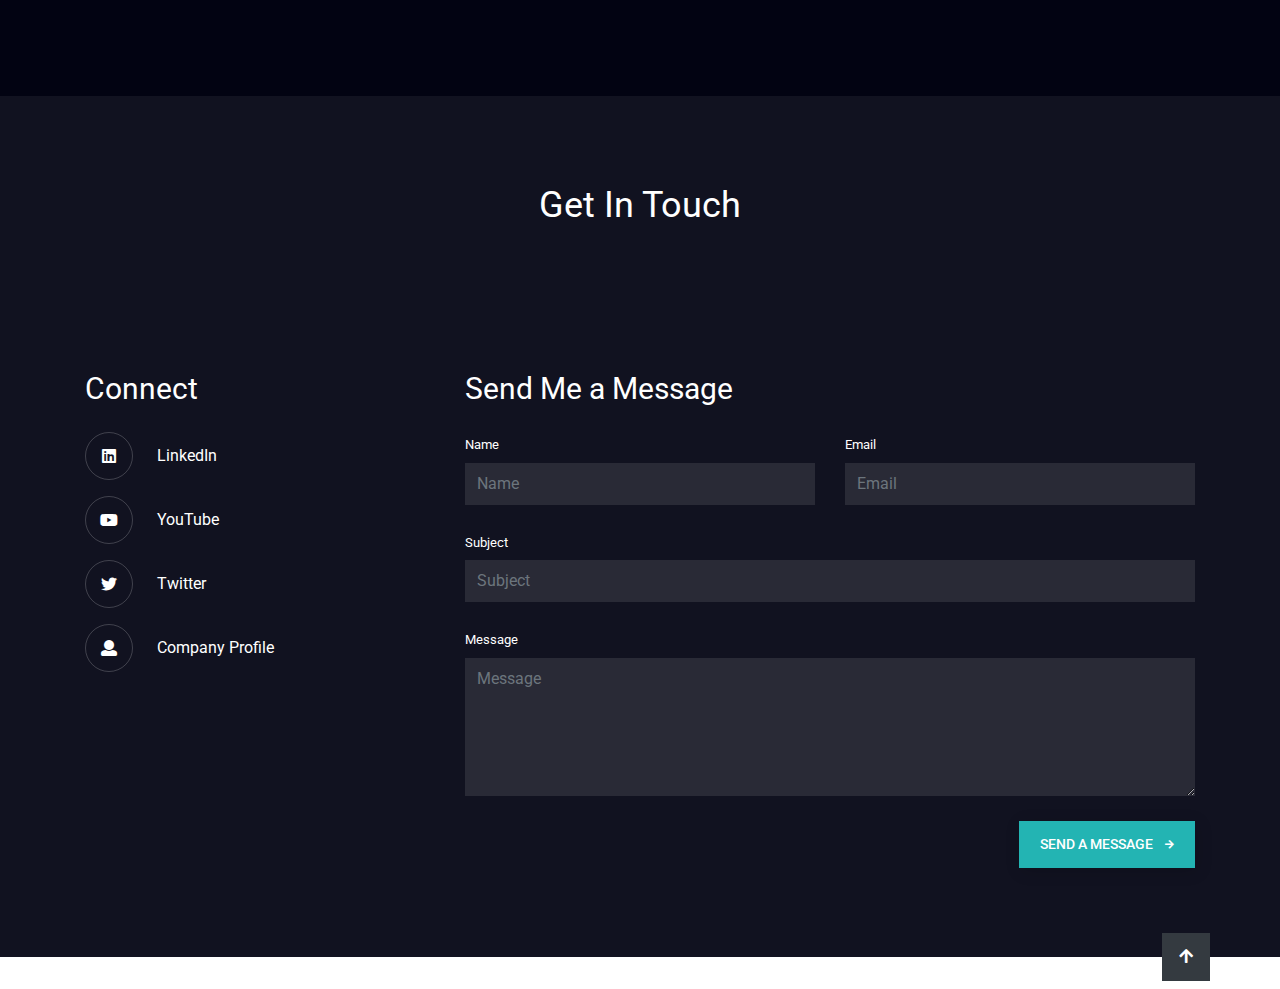
==== commit e6fb57f6: "videos" ====
--- a/index.html
+++ b/index.html
@@ -567,11 +567,19 @@
 					            </figure>
 					          </a>
 					        </li>
+									<li class="video featured">
+									 <a data-fancybox href="https://www.youtube.com/embed/58rFsQq-dE4?autoplay=1&controls=0&showinfo=0&color=white&rel=0" class="featured-video">
+										 <figure style="background-image: url(https://img.youtube.com/vi/58rFsQq-dE4/hqdefault.jpg);">
+											 <img src="https://s3-us-west-2.amazonaws.com/s.cdpn.io/50598/video-thumb-placeholder-16-9.png" />
+											 <figcaption>ILSI NA: Risk - Risk Assessment for Public Health Decision-Making</figcaption>
+										 </figure>
+									 </a>
+								 </li>
 					        <li class="video featured">
 					          <a data-fancybox href="https://www.youtube.com/embed/LduQLgfS-KU?autoplay=1&controls=0&showinfo=0&color=white&rel=0" class="featured-video">
 					            <figure style="background-image: url(https://img.youtube.com/vi/LduQLgfS-KU/hqdefault.jpg);">
 					              <img src="https://s3-us-west-2.amazonaws.com/s.cdpn.io/50598/video-thumb-placeholder-16-9.png" />
-					              <figcaption>ILSI NA: IAFP 2017: Chemical Risk Assessments and their Uses in Decision Makin</figcaption>
+					              <figcaption>ILSI NA: IAFP 2017: Chemical Risk Assessments and their Uses in Decision Making</figcaption>
 					            </figure>
 					          </a>
 					        </li>
@@ -607,6 +615,14 @@
 					            </figure>
 					          </a>
 					        </li>
+									<li class="video featured">
+										<a data-fancybox href="https://www.youtube.com/embed/XLgpIe2S5RY?autoplay=1&controls=0&showinfo=0&color=white&rel=0" class="featured-video">
+											<figure style="background-image: url(https://img.youtube.com/vi/XLgpIe2S5RY/hqdefault.jpg);">
+												<img src="https://s3-us-west-2.amazonaws.com/s.cdpn.io/50598/video-thumb-placeholder-16-9.png" />
+												<figcaption>ILSI NA: AM2016: What are the Emerging Issues and the Way Forward?</figcaption>
+											</figure>
+										</a>
+									</li>
 					      </ul>
 					    </div>
 					  </section>
--- a/assets/css/style.css
+++ b/assets/css/style.css
@@ -5,7 +5,7 @@
 }
 
 ul.video-list {
-  display: flexbox;
+
   display: flex;
   justify-content: center;
   flex-wrap: wrap;
@@ -15,10 +15,10 @@
 li.video {
   flex-grow: 1;
   position: relative;
-  ooverflow: hidden;
-  width: 33.333333333%;
-  width: -webkit-calc(100% / 3);
-  width: calc(100% / 3);
+  overflow: hidden;
+  width: 50;
+  width: -webkit-calc(100% / 2);
+  width: calc(100% / 2);
   border: solid 0.2em transparent;
 }
 li.video a {
